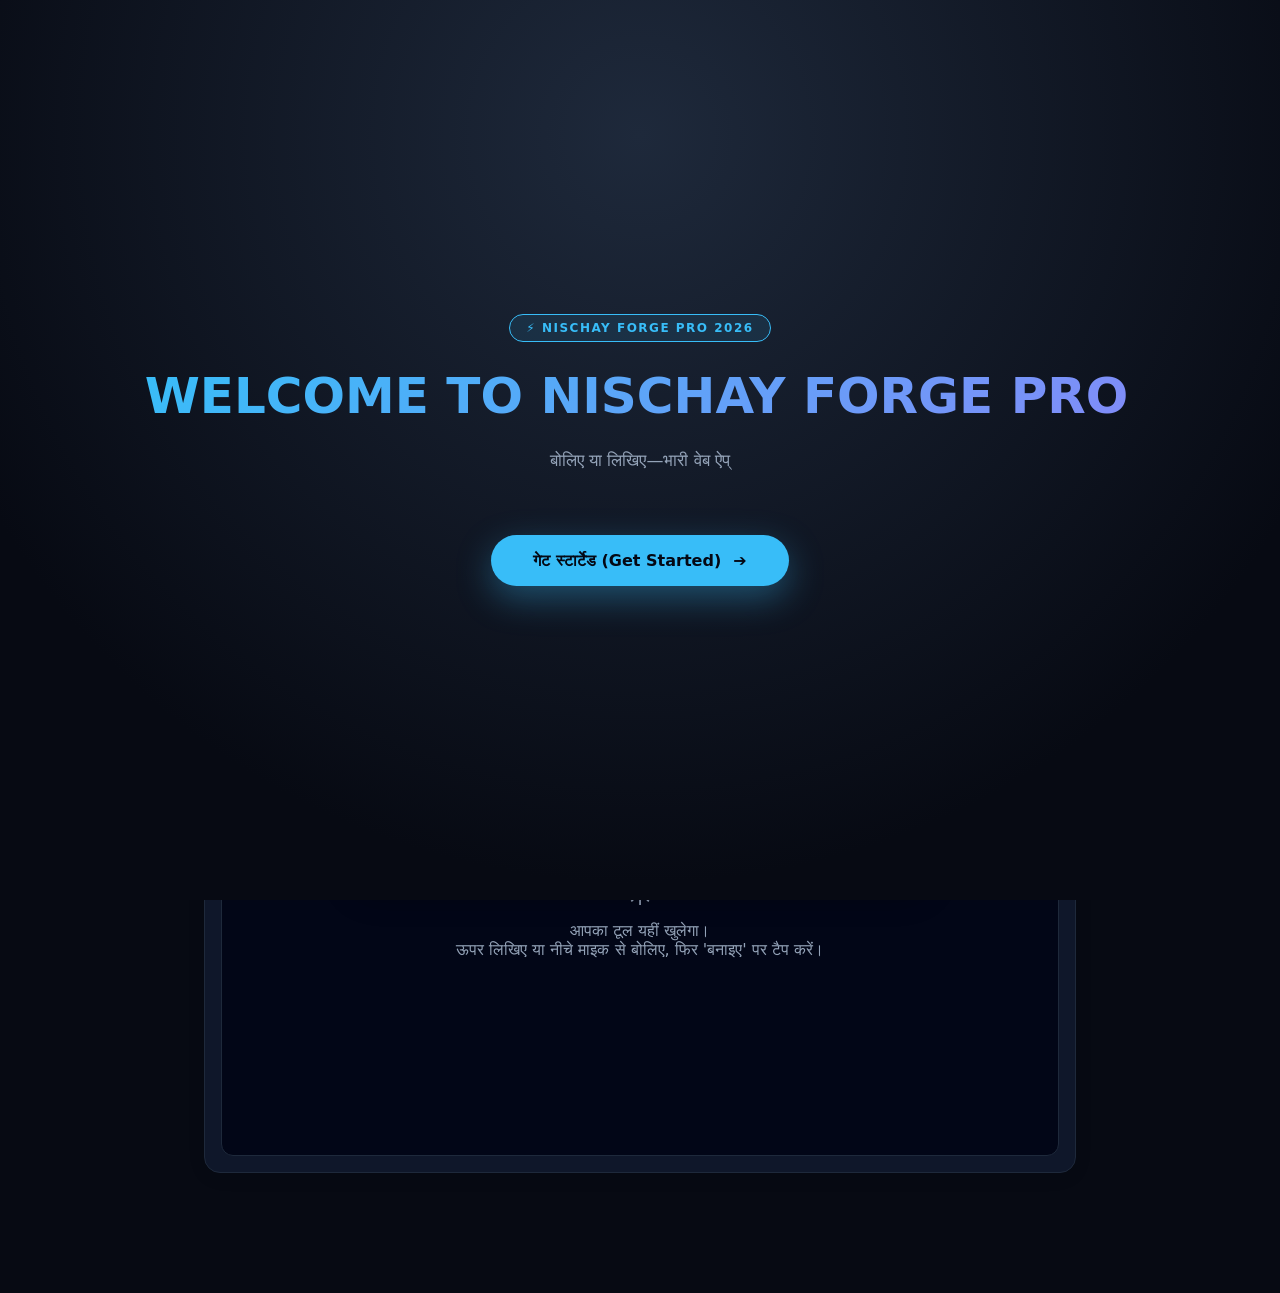
==== index.html @ 95a69eba "Update index.html" ====
<!doctype html>
<html lang="hi">
<head>
  <meta charset="UTF-8">
  <meta name="viewport" content="width=device-width, initial-scale=1, viewport-fit=cover">
  <meta name="theme-color" content="#070a13">
  <meta name="description" content="Nischay Forge AI — प्रोफ़ेशनल वेब टूल और कोड स्टूडियो।">
  <link rel="manifest" href="./manifest.json">
  <link rel="icon" type="image/svg+xml" href="./assets/app-icon.svg">
  <title>Nischay Forge AI — Pro Tool Studio</title>

  <style>
    :root {
      --bg: #070a13;
      --surface: #0f172a;
      --surface-elevated: #162238;
      --border: #1e293b;
      --accent: #38bdf8;
      --accent-glow: rgba(56, 189, 248, 0.35);
      --text: #f8fafc;
      --text-muted: #94a3b8;
      --card-bg: #0f172a;
      --input-bg: #070a13;
      --nav-link: #94a3b8;
      --danger: #ef4444;

      --c-html: #f97316;
      --c-css: #38bdf8;
      --c-js: #facc15;
    }

    body.light-theme {
      --bg: #f8fafc;
      --surface: #ffffff;
      --surface-elevated: #f1f5f9;
      --border: #cbd5e1;
      --accent: #0284c7;
      --accent-glow: rgba(2, 132, 199, 0.15);
      --text: #0f172a;
      --text-muted: #475569;
      --card-bg: #ffffff;
      --input-bg: #f8fafc;
      --nav-link: #334155;
      --danger: #dc2626;
    }

    * { box-sizing: border-box; margin: 0; padding: 0; -webkit-tap-highlight-color: transparent; font-family: system-ui, -apple-system, BlinkMacSystemFont, 'Segoe UI', Roboto, sans-serif; }
    body { background: var(--bg); color: var(--text); min-height: 100vh; overflow-x: hidden; transition: background 0.25s ease, color 0.25s ease; }

    #welcomeScreen {
      position: fixed; inset: 0; background: radial-gradient(circle at 50% 15%, #1e293b, var(--bg) 75%);
      z-index: 9999; display: flex; flex-direction: column; align-items: center; justify-content: center;
      padding: 24px; text-align: center; transition: opacity 0.4s ease, visibility 0.4s ease;
    }
    #welcomeScreen.is-hidden { opacity: 0; visibility: hidden; pointer-events: none; }
    .hero-badge { display: inline-flex; align-items: center; gap: 8px; padding: 6px 16px; background: rgba(56, 189, 248, 0.1); border: 1px solid var(--accent); border-radius: 999px; color: var(--accent); font-size: 12px; font-weight: 800; letter-spacing: 1.5px; margin-bottom: 24px; }
    .hero-title-big { font-size: clamp(30px, 7vw, 50px); line-height: 1.2; font-weight: 900; color: var(--text); margin-bottom: 16px; min-height: 65px; }
    .hero-title-big span { background: linear-gradient(135deg, #38bdf8, #818cf8); -webkit-background-clip: text; -webkit-text-fill-color: transparent; }
    .hero-subtitle { font-size: clamp(14px, 4vw, 17px); color: var(--text-muted); max-width: 480px; line-height: 1.6; margin-bottom: 36px; min-height: 52px; }
    .cursor-blink { display: inline-block; width: 3px; background: var(--accent); margin-left: 4px; animation: blink 0.8s infinite; }
    @keyframes blink { 0%, 100% { opacity: 1; } 50% { opacity: 0; } }
    .btn-start-now { background: #38bdf8; color: #040814; font-size: 16px; font-weight: 800; padding: 16px 42px; border-radius: 40px; border: none; cursor: pointer; display: inline-flex; align-items: center; gap: 12px; box-shadow: 0 12px 35px var(--accent-glow); }

    .topbar { height: 60px; background: var(--surface); border-bottom: 1px solid var(--border); display: flex; align-items: center; justify-content: space-between; padding: 0 16px; position: sticky; top: 0; z-index: 50; }
    .topbar-left { display: flex; align-items: center; gap: 12px; }
    .drawer-toggle { background: transparent; border: none; cursor: pointer; display: flex; flex-direction: column; gap: 5px; padding: 8px; }
    .drawer-toggle span { display: block; width: 22px; height: 2px; background: var(--text); border-radius: 2px; }
    .brand-wrap { display: flex; align-items: center; gap: 10px; text-decoration: none; }
    .brand-logo { width: 34px; height: 34px; border-radius: 8px; background: #0f172a; display: flex; align-items: center; justify-content: center; border: 1px solid var(--border); }
    .brand-text { font-size: 16px; font-weight: 800; color: var(--text); }
    .brand-text span { color: var(--accent); }
    .topbar-right { display: flex; align-items: center; gap: 10px; }
    .lib-pill { font-size: 12px; font-weight: 700; color: var(--text); background: var(--surface-elevated); border: 1px solid var(--border); padding: 5px 12px; border-radius: 20px; text-decoration: none; display: inline-flex; align-items: center; gap: 6px; }
    .lib-pill span { background: var(--accent); color: #000; border-radius: 10px; padding: 1px 6px; font-size: 11px; }

    .drawer-overlay { position: fixed; inset: 0; background: rgba(0,0,0,0.7); z-index: 100; display: none; }
    .drawer-overlay.active { display: block; }
    .menu-drawer { position: fixed; top: 0; left: -320px; width: 300px; height: 100%; background: var(--surface); border-right: 1px solid var(--border); z-index: 110; transition: left 0.28s ease; display: flex; flex-direction: column; }
    .menu-drawer.open { left: 0; }
    .drawer-head { padding: 16px; border-bottom: 1px solid var(--border); display: flex; align-items: center; justify-content: space-between; }
    .drawer-head h3 { font-size: 15px; font-weight: 800; color: var(--accent); }
    .btn-close-drawer { background: transparent; border: none; font-size: 20px; color: var(--text-muted); cursor: pointer; padding: 4px; }
    .drawer-settings { padding: 14px 16px; border-bottom: 1px solid var(--border); display: flex; flex-direction: column; gap: 10px; }
    .setting-row { display: flex; align-items: center; justify-content: space-between; font-size: 13px; font-weight: 700; color: var(--text); }
    .setting-btn { background: var(--surface-elevated); border: 1px solid var(--border); color: var(--text); padding: 6px 12px; border-radius: 8px; font-size: 12px; font-weight: 700; cursor: pointer; }
    .drawer-nav { display: flex; flex-direction: column; padding: 12px 10px; gap: 4px; flex: 1; overflow-y: auto; }
    .nav-item { display: flex; align-items: center; gap: 12px; padding: 12px 14px; color: var(--nav-link) !important; text-decoration: none; border-radius: 8px; font-size: 14px; font-weight: 600; }
    .nav-item.active { background: var(--surface-elevated); color: var(--accent) !important; }
    .drawer-foot { padding: 14px 16px; border-top: 1px solid var(--border); font-size: 12px; color: var(--text-muted); text-align: center; }

    main { max-width: 900px; margin: 0 auto; padding: 20px 14px 120px; display: flex; flex-direction: column; gap: 20px; }
    .glass-box { background: var(--card-bg); border: 1px solid var(--border); border-radius: 16px; padding: 16px; box-shadow: 0 4px 20px rgba(0,0,0,0.06); transition: border-color 0.3s ease, box-shadow 0.3s ease; }
    .glass-box.building { border-color: var(--accent); box-shadow: 0 0 25px var(--accent-glow); }

    .prompt-label-row { display: flex; align-items: center; justify-content: space-between; margin-bottom: 10px; }
    .prompt-label { font-size: 14px; font-weight: 700; color: var(--text); }
    .btn-reset-prompt { background: rgba(239, 68, 68, 0.1); border: 1px solid rgba(239, 68, 68, 0.3); color: var(--danger); font-size: 11px; font-weight: 800; padding: 4px 10px; border-radius: 12px; cursor: pointer; }
    .btn-reset-prompt:hover { background: var(--danger); color: #fff; }

    textarea.prompt-text { width: 100%; background: var(--input-bg); border: 1px solid var(--border); border-radius: 12px; padding: 12px 14px; color: var(--text); font-size: 14px; outline: none; resize: vertical; min-height: 100px; }
    textarea.prompt-text:focus { border-color: var(--accent); }
    .prompt-footer { display: flex; align-items: center; justify-content: space-between; margin-top: 10px; }
    .prompt-counter { font-size: 11px; color: var(--text-muted); }
    .btn-create { background: var(--accent); color: #040814; border: none; font-size: 15px; font-weight: 800; padding: 12px 28px; border-radius: 24px; cursor: pointer; display: inline-flex; align-items: center; gap: 8px; box-shadow: 0 6px 20px var(--accent-glow); transition: transform 0.15s ease; }
    .btn-create:active { transform: scale(0.96); }
    .btn-create:disabled { opacity: 0.6; cursor: not-allowed; }

    .quick-chips { display: flex; gap: 8px; overflow-x: auto; padding-top: 10px; scrollbar-width: none; }
    .chip { background: var(--surface-elevated); border: 1px solid var(--border); color: var(--text-muted); font-size: 12px; padding: 6px 12px; border-radius: 20px; white-space: nowrap; cursor: pointer; }
    .chip:hover { color: var(--accent); border-color: var(--accent); }

    /* टर्मिनल व टैब्स */
    .terminal-box { background: #040711; border: 1px solid var(--border); border-radius: 14px; overflow: hidden; font-family: ui-monospace, SFMono-Regular, Menlo, monospace; font-size: 12px; }
    .terminal-header { background: #0b1120; border-bottom: 1px solid var(--border); padding: 8px 12px; display: flex; align-items: center; justify-content: space-between; flex-wrap: wrap; gap: 8px; }
    .code-tabs { display: flex; align-items: center; gap: 6px; }
    .code-tab-btn { background: rgba(255,255,255,0.05); border: 1px solid transparent; color: #94a3b8; padding: 5px 12px; border-radius: 8px; font-size: 12px; font-weight: 800; cursor: pointer; display: inline-flex; align-items: center; gap: 6px; }
    .code-tab-btn.active[data-tab="html"] { background: rgba(249, 115, 22, 0.2); color: var(--c-html); border-color: var(--c-html); }
    .code-tab-btn.active[data-tab="css"] { background: rgba(56, 189, 248, 0.2); color: var(--c-css); border-color: var(--c-css); }
    .code-tab-btn.active[data-tab="js"] { background: rgba(250, 204, 21, 0.2); color: var(--c-js); border-color: var(--c-js); }

    .term-controls { display: flex; align-items: center; gap: 8px; }
    .btn-term-action { background: var(--surface-elevated); border: 1px solid var(--border); color: #38bdf8; padding: 4px 10px; border-radius: 6px; font-size: 11px; font-weight: 700; cursor: pointer; }
    .btn-term-action:hover { background: #38bdf8; color: #040814; }

    .terminal-content-area { position: relative; }
    textarea.terminal-editor { width: 100%; height: 200px; background: transparent; border: none; color: #4ade80; font-family: inherit; font-size: inherit; padding: 12px; outline: none; resize: vertical; line-height: 1.5; white-space: pre; }

    .preview-header-bar { display: flex; align-items: center; justify-content: space-between; margin-bottom: 12px; }
    .preview-title-text { font-size: 15px; font-weight: 800; color: var(--accent); }
    .preview-btn-group { display: flex; gap: 6px; }
    .tool-btn { background: var(--surface-elevated); border: 1px solid var(--border); color: var(--text); padding: 5px 12px; border-radius: 8px; font-size: 12px; font-weight: 700; cursor: pointer; }
    .tool-btn:hover { border-color: var(--accent); color: var(--accent); }

    .canvas-container { position: relative; min-height: 480px; background: #020617; border-radius: 12px; border: 1px solid var(--border); overflow: hidden; }
    .empty-canvas { position: absolute; inset: 0; display: flex; flex-direction: column; align-items: center; justify-content: center; gap: 8px; color: var(--text-muted); text-align: center; padding: 20px; }
    .empty-canvas span { font-size: 34px; animation: floatIcon 3s ease-in-out infinite; }
    @keyframes floatIcon { 0%, 100% { transform: translateY(0); } 50% { transform: translateY(-8px); } }

    iframe#toolFrame { width: 100%; height: 500px; border: none; background: #ffffff; display: none; opacity: 0; transition: opacity 0.4s ease; }
    iframe#toolFrame.visible { opacity: 1; }

    .refine-box { margin-top: 14px; background: var(--surface-elevated); border: 1px dashed var(--accent); border-radius: 12px; padding: 12px; display: none; }
    .refine-box.is-visible { display: block; animation: slideUp 0.3s ease; }
    @keyframes slideUp { from { opacity: 0; transform: translateY(10px); } to { opacity: 1; transform: translateY(0); } }
    .refine-row { display: flex; gap: 8px; margin-top: 8px; }
    .refine-input { flex: 1; background: var(--bg); border: 1px solid var(--border); color: var(--text); padding: 8px 12px; border-radius: 8px; font-size: 13px; outline: none; }
    .btn-refine { background: var(--accent); color: #000; border: none; font-size: 12px; font-weight: 800; padding: 8px 16px; border-radius: 8px; cursor: pointer; }

    /* ===================================================
       साइबर-रिएक्टर लोडर + लाइव टाइमर
       =================================================== */
    .forge-loader {
      position: absolute;
      inset: 0;
      background: rgba(4, 7, 17, 0.98);
      backdrop-filter: blur(14px);
      display: none;
      flex-direction: column;
      align-items: center;
      justify-content: center;
      gap: 14px;
      z-index: 25;
      overflow: hidden;
    }
    .forge-loader.is-active { display: flex; }

    .laser-scanner {
      position: absolute;
      top: 0;
      left: 0;
      right: 0;
      height: 2px;
      background: linear-gradient(90deg, transparent, var(--accent), #818cf8, transparent);
      box-shadow: 0 0 15px var(--accent);
      animation: scanSweep 2s ease-in-out infinite alternate;
    }
    @keyframes scanSweep {
      0% { top: 0%; opacity: 0.2; }
      50% { opacity: 1; }
      100% { top: 100%; opacity: 0.2; }
    }

    .matrix-reactor {
      position: relative;
      width: 110px;
      height: 110px;
      display: flex;
      align-items: center;
      justify-content: center;
    }
    .reactor-grid {
      position: absolute;
      inset: 0;
      border: 1px dashed rgba(56, 189, 248, 0.35);
      border-radius: 24px;
      animation: rotateFrame 14s linear infinite;
    }
    .reactor-grid-inner {
      position: absolute;
      inset: 14px;
      border: 1px solid rgba(129, 140, 248, 0.45);
      border-radius: 16px;
      animation: rotateFrameRev 9s linear infinite;
    }
    @keyframes rotateFrame { 100% { transform: rotate(360deg); } }
    @keyframes rotateFrameRev { 100% { transform: rotate(-360deg); } }

    .reactor-core {
      width: 48px;
      height: 48px;
      background: radial-gradient(circle, #38bdf8 0%, #0284c7 70%, transparent 100%);
      border-radius: 50%;
      box-shadow: 0 0 30px var(--accent), inset 0 0 10px #ffffff;
      animation: corePulse 1.2s ease-in-out infinite alternate;
      display: flex;
      align-items: center;
      justify-content: center;
      color: #040814;
      font-size: 22px;
      font-weight: 900;
    }
    @keyframes corePulse {
      0% { transform: scale(0.85); box-shadow: 0 0 15px var(--accent); }
      100% { transform: scale(1.15); box-shadow: 0 0 40px #818cf8, 0 0 70px var(--accent-glow); }
    }

    .loader-timer-badge {
      display: inline-flex;
      align-items: center;
      gap: 6px;
      font-family: ui-monospace, SFMono-Regular, monospace;
      font-size: 13px;
      font-weight: 800;
      color: #facc15;
      background: rgba(250, 204, 21, 0.1);
      border: 1px solid rgba(250, 204, 21, 0.3);
      padding: 4px 14px;
      border-radius: 20px;
      box-shadow: 0 0 12px rgba(250, 204, 21, 0.2);
    }

    .matrix-code-stream {
      font-family: ui-monospace, SFMono-Regular, monospace;
      font-size: 11px;
      color: #4ade80;
      background: rgba(15, 23, 42, 0.85);
      border: 1px solid var(--border);
      padding: 6px 14px;
      border-radius: 20px;
      letter-spacing: 0.5px;
      min-width: 270px;
      text-align: center;
      box-shadow: 0 0 10px rgba(0,0,0,0.5);
    }

    .loader-step-text {
      font-size: 14px;
      font-weight: 800;
      color: var(--accent);
      text-shadow: 0 0 10px var(--accent-glow);
      letter-spacing: 0.5px;
      text-align: center;
      max-width: 360px;
    }
    .loader-progress-bar {
      width: 250px;
      height: 6px;
      background: rgba(255,255,255,0.08);
      border-radius: 6px;
      overflow: hidden;
      border: 1px solid rgba(56, 189, 248, 0.2);
    }
    .loader-progress-fill {
      width: 0%;
      height: 100%;
      background: linear-gradient(90deg, #38bdf8, #818cf8);
      transition: width 0.35s ease;
      box-shadow: 0 0 15px var(--accent);
    }

    .bottom-dock { position: fixed; bottom: 14px; left: 50%; transform: translateX(-50%); width: calc(100% - 24px); max-width: 580px; background: var(--surface); border: 1.5px solid var(--border); border-radius: 35px; padding: 6px 10px 6px 18px; display: flex; align-items: center; justify-content: space-between; box-shadow: 0 10px 30px rgba(0,0,0,0.3); z-index: 60; }
    .dock-label { font-size: 13px; font-weight: 700; color: var(--text-muted); }
    .dock-mic-btn { width: 42px; height: 42px; border-radius: 50%; background: #ef4444; border: none; color: #fff; font-size: 18px; cursor: pointer; display: flex; align-items: center; justify-content: center; }
    .dock-mic-btn.is-active { background: #16a34a; animation: pulse 1s infinite alternate; }
    @keyframes pulse { 0% { transform: scale(1); } 100% { transform: scale(1.15); } }

    #fullModal { position: fixed; inset: 0; background: #020617; z-index: 10000; display: none; flex-direction: column; }
    #fullModal.is-open { display: flex; }
    .fullmodal-bar { height: 52px; background: var(--surface); border-bottom: 1px solid var(--border); display: flex; align-items: center; justify-content: space-between; padding: 0 16px; }
    .fullmodal-bar span { font-size: 15px; font-weight: 800; color: var(--accent); }
    .btn-close-full { background: #ef4444; color: #fff; border: none; padding: 6px 14px; border-radius: 6px; font-weight: 700; cursor: pointer; }
    #fullFrame { flex: 1; width: 100%; border: none; background: #fff; }

    .toast { position: fixed; bottom: 80px; left: 50%; transform: translateX(-50%); background: var(--surface-elevated); color: var(--text); border: 1px solid var(--accent); padding: 8px 18px; border-radius: 20px; font-size: 13px; font-weight: 700; display: none; z-index: 999; }
    .toast.show { display: block; }
  </style>
</head>
<body class="dark-theme">

  <div id="welcomeScreen">
    <div class="hero-badge">⚡ NISCHAY FORGE PRO 2026</div>
    <h1 class="hero-title-big"><span id="typeWelcomeTitle"></span><span class="cursor-blink">|</span></h1>
    <p class="hero-subtitle" id="typeWelcomeSub"></p>
    <button class="btn-start-now" id="getStartedBtn" type="button">
      <span id="startBtnText">गेट स्टार्टेड (Get Started)</span>
      <span>➔</span>
    </button>
  </div>

  <div id="fullModal">
    <div class="fullmodal-bar">
      <span id="fullModalTitle">टूल का नाम</span>
      <button class="btn-close-full" id="closeFullBtn" type="button">✕ बंद करें</button>
    </div>
    <iframe id="fullFrame" sandbox="allow-scripts allow-modals allow-downloads allow-forms allow-same-origin"></iframe>
  </div>

  <header class="topbar">
    <div class="topbar-left">
      <button class="drawer-toggle" id="drawerOpenBtn" type="button" aria-label="मेनू खोलें">
        <span></span><span></span><span></span>
      </button>
      <a class="brand-wrap" href="./index.html">
        <div class="brand-logo"><span style="color:#38bdf8; font-weight:900;">N</span></div>
        <div class="brand-text">nischay<span>forge</span></div>
      </a>
    </div>
    <div class="topbar-right">
      <a class="lib-pill" href="./library.html">लाइब्रेरी <span id="libraryCount">0</span></a>
    </div>
  </header>

  <div class="drawer-overlay" id="drawerOverlay"></div>
  <aside class="menu-drawer" id="menuDrawer">
    <div class="drawer-head">
      <h3>⚡ निश्चय नेविगेशन</h3>
      <button class="btn-close-drawer" id="drawerCloseBtn">✕</button>
    </div>
    <div class="drawer-settings">
      <div class="setting-row">
        <span>थीम (Theme):</span>
        <button class="setting-btn" id="themeToggleBtn">🌙 डार्क</button>
      </div>
      <div class="setting-row">
        <span>भाषा (Language):</span>
        <button class="setting-btn" id="langToggleBtn">🇮🇳 हिंदी</button>
      </div>
    </div>
    <nav class="drawer-nav">
      <a class="nav-item active" href="./index.html">⌘ स्टूडियो</a>
      <a class="nav-item" href="./library.html">▦ मेरी लाइब्रेरी</a>
      <a class="nav-item" href="./privacy.html">◈ प्राइवेसी पॉलिसी</a>
      <a class="nav-item" href="./terms.html">⌑ नियम व शर्तें</a>
    </nav>
    <div class="drawer-foot">Nischay Forge AI Studio • 2026</div>
  </aside>

  <main>
    <div class="glass-box" id="promptBox">
      <div class="prompt-label-row">
        <label class="prompt-label" id="labelPrompt">आज क्या बनाना है?</label>
        <button class="btn-reset-prompt" id="btnResetPrompt" type="button" title="प्रॉम्प्ट साफ करें">✕ रीसेट</button>
      </div>
      <textarea class="prompt-text" id="promptInput" maxlength="10000" rows="4" placeholder="उदाहरण: 3D स्पेस सोलर सिस्टम बनाओ जिसमें रोटेशन और शनि की रिंग्स हों..."></textarea>
      
      <div class="prompt-footer">
        <span class="prompt-counter" id="charCount">0 / 10000</span>
        <div class="prompt-actions">
          <button class="btn-create" id="generateBtn" type="button">
            <span>बनाइए</span> <span>↗</span>
          </button>
        </div>
      </div>

      <div class="quick-chips">
        <span class="chip" data-q="एक 3-स्क्रीन स्टूडेंट OS वेब ऐप बनाओ (पोमोडोरो, टास्क मैनेजर और फॉर्मूला नोट्स के साथ)">🎒 स्टूडेंट OS ऐप</span>
        <span class="chip" data-q="एक 3D स्पेस सोलर सिस्टम एनिमेशन बनाओ जिसमें शनि की रिंग्स और 3D रोटेशन हो">🪐 3D सोलर सिस्टम</span>
        <span class="chip" data-q="एक अल्ट्रा-स्मूथ 3D एंडलेस रनर गेम बनाओ जिसमें लेन स्विचिंग, जंपिंग, कॉइंस और स्कोर सिस्टम हो">🎮 3D रनर गेम</span>
        <span class="chip" data-q="एक उम्र कैलकुलेटर बनाओ जो जन्मतिथि से साल, महीने और दिन दिखाए">🎂 उम्र कैलकुलेटर</span>
      </div>
    </div>

    <!-- प्रो-कोड टर्मिनल बार -->
    <div class="terminal-box" id="terminalBox">
      <div class="terminal-header">
        <div class="code-tabs">
          <button class="code-tab-btn active" data-tab="html" id="tabBtnHtml">
            <span style="color:var(--c-html)">🌐</span> HTML
          </button>
          <button class="code-tab-btn" data-tab="css" id="tabBtnCss">
            <span style="color:var(--c-css)">🎨</span> CSS
          </button>
          <button class="code-tab-btn" data-tab="js" id="tabBtnJs">
            <span style="color:var(--c-js)">⚡</span> JavaScript
          </button>
        </div>

        <div class="term-controls">
          <button class="btn-term-action" id="btnApplyEdit" title="एडिट किया हुआ कोड कैनवस में चलाएं">⚡ बदलाव लागू करें</button>
          <button class="btn-term-action" id="btnCopyCode" title="यह कोड कॉपी करें">📋 कोड कॉपी करें</button>
        </div>
      </div>
      
      <div class="terminal-content-area">
        <textarea class="terminal-editor" id="termOutput" spellcheck="false" placeholder="// आपका बनाया हुआ कोड यहाँ लाइव टाइप होगा..."></textarea>
      </div>
    </div>

    <!-- लाइव प्रीव्यू कार्ड -->
    <div class="glass-box" id="previewCardBox">
      <div class="preview-header-bar">
        <span class="preview-title-text" id="toolHeading">Nischay Studio Canvas</span>
        <div class="preview-btn-group" id="toolActionBtns" style="display: none;">
          <button class="tool-btn" id="btnOpenFull" title="पूरा बड़ा देखें">↗ बड़ा खोलें</button>
          <button class="tool-btn" id="btnSaveTool">♥ सेव</button>
          <button class="tool-btn" id="btnDownloadTool">📥 डाउनलोड</button>
        </div>
      </div>

      <div class="canvas-container">
        <!-- साइबर-रिएक्टर लोडर + लाइव टाइमर -->
        <div class="forge-loader" id="forgeLoader">
          <div class="laser-scanner"></div>
          <div class="matrix-reactor">
            <div class="reactor-grid"></div>
            <div class="reactor-grid-inner"></div>
            <div class="reactor-core">⚡</div>
          </div>
          
          <div class="loader-timer-badge">
            <span>⏱️ बीता समय:</span>
            <span id="elapsedTimerText">00:00s</span>
          </div>

          <div class="matrix-code-stream" id="matrixCodeStream">INITIALIZING DEEP SYNTHESIS...</div>
          <div class="loader-step-text" id="loaderStepText">⚡ 1/4: भारी आर्किटेक्चर व 3D पाइपलाइन तैयार हो रही है...</div>
          <div class="loader-progress-bar">
            <div class="loader-progress-fill" id="loaderFill"></div>
          </div>
        </div>

        <div class="empty-canvas" id="canvasPlaceholder">
          <span>✳</span>
          <p id="placeholderText">आपका टूल यहीं खुलेगा।<br>ऊपर लिखिए या नीचे माइक से बोलिए, फिर 'बनाइए' पर टैप करें।</p>
        </div>
        <iframe id="toolFrame" sandbox="allow-scripts allow-modals allow-downloads allow-forms allow-same-origin"></iframe>
      </div>

      <div class="refine-box" id="refineBox">
        <span style="font-size:12px; font-weight:800; color:var(--accent);">🔧 इस टूल में और क्या सुधारना है?</span>
        <div class="refine-row">
          <input type="text" class="refine-input" id="refineInput" placeholder="उदा: बैकग्राउंड डार्क ब्लैक कर दो, स्पीड बढ़ा दो...">
          <button class="btn-refine" id="btnRefineSubmit">अपडेट करें ➔</button>
        </div>
      </div>
    </div>
  </main>

  <div class="bottom-dock">
    <span class="dock-label" id="voiceStatusText">आइडिया बोलें, बॉक्स में लिखा जाएगा...</span>
    <button class="dock-mic-btn" id="micBtn" title="बोलें">🎙️</button>
  </div>

  <div class="toast" id="toastBox"></div>

  <!-- स्मार्ट जावास्क्रिप्ट इंजन: 2-स्टेज पाइपलाइन + बैकग्राउंड सैंडबॉक्स टेस्टिंग -->
  <script>
    const _k = [
      "AQ.Ab8RN6J9Nf6i",
      "VwkfXb6jbQF0Bh",
      "_9jOF-tIrZfYxfn",
      "YrYe5CgGw"
    ];
    function getApiKey() { return _k.join(""); }

    const PRIMARY_MODEL = "gemini-3.5-flash-lite";
    const BACKUP_MODEL = "gemini-2.5-flash";

    const STORAGE_KEY_MAIN = 'nischay_forge_tools';
    const STORAGE_KEY_LEGACY = 'nischay-forge-tools-v1';

    let activeTool = null;
    let codeModules = { html: "", css: "", js: "" };
    let currentTab = "html";

    let currentLang = localStorage.getItem('nischay_lang') || 'hi';
    let currentTheme = localStorage.getItem('nischay_theme') || 'dark';

    const $ = (id) => document.getElementById(id);

    const welcomeTitleFull = "WELCOME TO NISCHAY FORGE PRO";
    const welcomeSubFull = "बोलिए या लिखिए—भारी वेब ऐप्स, मल्टी-टैब कोड और रियल-टाइम एनीमेशन सीधे आपके डिवाइस पर।";

    function runWelcomeTypewriter() {
      let tIdx = 0, sIdx = 0;
      const titleEl = $('typeWelcomeTitle'), subEl = $('typeWelcomeSub');
      function typeTitle() {
        if (tIdx < welcomeTitleFull.length) {
          titleEl.textContent += welcomeTitleFull[tIdx++];
          setTimeout(typeTitle, 35);
        } else {
          typeSub();
        }
      }
      function typeSub() {
        if (sIdx < welcomeSubFull.length) {
          subEl.textContent += welcomeSubFull[sIdx++];
          setTimeout(typeSub, 16);
        }
      }
      typeTitle();
    }

    $('getStartedBtn').addEventListener('click', () => {
      $('welcomeScreen').classList.add('is-hidden');
      sessionStorage.setItem('nischay_welcome_seen', 'true');
    });
    if (sessionStorage.getItem('nischay_welcome_seen') === 'true') {
      $('welcomeScreen').classList.add('is-hidden');
    } else {
      runWelcomeTypewriter();
    }

    function showToast(msg) {
      const t = $('toastBox');
      t.textContent = msg;
      t.classList.add('show');
      setTimeout(() => t.classList.remove('show'), 3000);
    }

    $('btnResetPrompt').addEventListener('click', () => {
      $('promptInput').value = '';
      $('charCount').textContent = '0 / 10000';
      $('promptInput').focus();
      showToast('प्रॉम्प्ट खाली कर दिया गया! 🧹');
    });

    function applyTheme(theme) {
      if (theme === 'light') {
        document.body.classList.add('light-theme');
        $('themeToggleBtn').textContent = '☀️ लाइट';
      } else {
        document.body.classList.remove('light-theme');
        $('themeToggleBtn').textContent = '🌙 डार्क';
      }
      localStorage.setItem('nischay_theme', theme);
    }
    applyTheme(currentTheme);

    $('themeToggleBtn').addEventListener('click', () => {
      currentTheme = (currentTheme === 'dark') ? 'light' : 'dark';
      applyTheme(currentTheme);
    });

    $('drawerOpenBtn').addEventListener('click', () => {
      $('menuDrawer').classList.add('open');
      $('drawerOverlay').classList.add('active');
    });
    const closeDrawer = () => {
      $('menuDrawer').classList.remove('open');
      $('drawerOverlay').classList.remove('active');
    };
    $('drawerCloseBtn').addEventListener('click', closeDrawer);
    $('drawerOverlay').addEventListener('click', closeDrawer);

    $('promptInput').addEventListener('input', (e) => {
      $('charCount').textContent = `${e.target.value.length} / 10000`;
    });

    document.querySelectorAll('.chip').forEach(c => {
      c.addEventListener('click', () => {
        $('promptInput').value = c.dataset.q;
        $('charCount').textContent = `${c.dataset.q.length} / 10000`;
        $('promptInput').focus();
      });
    });

    function switchTab(tab) {
      currentTab = tab;
      document.querySelectorAll('.code-tab-btn').forEach(btn => {
        btn.classList.toggle('active', btn.dataset.tab === tab);
      });
      $('termOutput').value = codeModules[tab] || `/* कोई ${tab.toUpperCase()} कोड नहीं है */`;
    }

    $('tabBtnHtml').addEventListener('click', () => switchTab('html'));
    $('tabBtnCss').addEventListener('click', () => switchTab('css'));
    $('tabBtnJs').addEventListener('click', () => switchTab('js'));

    function assembleFullHtml(toolName, htmlCode, cssCode, jsCode) {
      return `<!DOCTYPE html>
<html lang="hi">
<head>
  <meta charset="UTF-8">
  <meta name="viewport" content="width=device-width, initial-scale=1.0">
  <title>${toolName}</title>
  <link rel="stylesheet" href="https://cdnjs.cloudflare.com/ajax/libs/font-awesome/6.4.0/css/all.min.css">
  <script src="https://cdnjs.cloudflare.com/ajax/libs/three.js/r128/three.min.js"><\/script>
  <script src="https://unpkg.com/peerjs@1.5.2/dist/peerjs.min.js"><\/script>
  <style>
    * { box-sizing: border-box; margin: 0; padding: 0; }
    body { background: #070a13; color: #f8fafc; font-family: system-ui, sans-serif; min-height: 100vh; overflow-x: hidden; }
    ${cssCode}
  </style>
</head>
<body>
  ${htmlCode}
  <script>
    window.addEventListener('DOMContentLoaded', () => {
      try {
        ${jsCode}
      } catch(err) {
        console.error("Runtime Tool Error:", err);
      }
    });
  <\/script>
</body>
</html>`;
    }

    $('btnApplyEdit').addEventListener('click', () => {
      codeModules[currentTab] = $('termOutput').value;
      const newDoc = assembleFullHtml(activeTool ? activeTool.name : 'Nischay Tool', codeModules.html, codeModules.css, codeModules.js);

      if (activeTool) activeTool.html = newDoc;
      const frame = $('toolFrame');
      frame.srcdoc = newDoc;
      showToast('कस्टम कोड बदलाव कैनवस पर लागू हो गया! ⚡');
    });

    $('btnCopyCode').addEventListener('click', () => {
      const textToCopy = $('termOutput').value;
      if (!textToCopy) return showToast('कॉपी करने के लिए कुछ नहीं है!');
      navigator.clipboard.writeText(textToCopy).then(() => {
        showToast(`${currentTab.toUpperCase()} कोड कॉपी हो गया! 📋`);
      });
    });

    function runLiveTypewriter(text, onComplete) {
      const editor = $('termOutput');
      editor.value = '';
      let cursor = 0;
      const chunkSize = Math.max(45, Math.floor(text.length / 50));

      function typeLoop() {
        if (cursor < text.length) {
          editor.value += text.slice(cursor, cursor + chunkSize);
          cursor += chunkSize;
          editor.scrollTop = editor.scrollHeight;
          requestAnimationFrame(typeLoop);
        } else {
          editor.value = text;
          if (onComplete) onComplete();
        }
      }
      typeLoop();
    }

    // ==================================================================
    // बैकग्राउंड टेस्टिंग सैंडबॉक्स (Pre-Flight Error Detector)
    // ==================================================================
    function testInHiddenSandbox(fullHtmlDoc) {
      return new Promise((resolve) => {
        const testFrame = document.createElement('iframe');
        testFrame.style.display = 'none';
        testFrame.sandbox = 'allow-scripts allow-same-origin';
        document.body.appendChild(testFrame);

        let hasError = false;
        let errorMessage = "";

        const timer = setTimeout(() => {
          document.body.removeChild(testFrame);
          resolve({ passed: !hasError, error: errorMessage });
        }, 1200);

        window.addEventListener('message', function handler(e) {
          if (e.data && e.data.type === 'SANDBOX_ERROR') {
            hasError = true;
            errorMessage = e.data.message;
            clearTimeout(timer);
            window.removeEventListener('message', handler);
            try { document.body.removeChild(testFrame); } catch(err){}
            resolve({ passed: false, error: errorMessage });
          }
        });

        const injectedDoc = fullHtmlDoc.replace('<head>', `<head><script>
          window.onerror = function(msg, url, line) {
            window.parent.postMessage({ type: 'SANDBOX_ERROR', message: msg + ' at line ' + line }, '*');
          };
        <\/script>`);

        testFrame.srcdoc = injectedDoc;
      });
    }

    // ==================================================================
    // API इंजन कॉल
    // ==================================================================
    async function callGeminiRaw(promptText, modelName) {
      const key = getApiKey();
      const endpoint = `https://generativelanguage.googleapis.com/v1beta/models/${modelName || PRIMARY_MODEL}:generateContent?key=${key}`;
      
      const res = await fetch(endpoint, {
        method: 'POST',
        headers: { 'Content-Type': 'application/json', 'x-goog-api-key': key },
        body: JSON.stringify({
          contents: [{ role: 'user', parts: [{ text: promptText }] }],
          generationConfig: { maxOutputTokens: 8192, temperature: 0.15 }
        })
      });

      const data = await res.json();
      if (data.error) throw new Error(data.error.message || 'API Error');
      return data.candidates[0].content.parts[0].text;
    }

    // ==================================================================
    // मुख्य 2-स्टेज बिल्ड प्रोसेस + बैकग्राउंड ऑटो-चेक
    // ==================================================================
    async function executeBuild(customPrompt) {
      const q = customPrompt || $('promptInput').value.trim();
      if (!q) return;

      const btn = $('generateBtn');
      btn.disabled = true;
      btn.querySelector('span').textContent = 'बन रहा है...';

      const promptBox = $('promptBox');
      const previewBox = $('previewCardBox');
      promptBox.classList.add('building');
      previewBox.classList.add('building');

      const loader = $('forgeLoader');
      const stepText = $('loaderStepText');
      const fill = $('loaderFill');
      const streamText = $('matrixCodeStream');
      const timerEl = $('elapsedTimerText');
      loader.classList.add('is-active');

      // ⏱️ लाइव टाइमर
      let secondsPassed = 0;
      timerEl.textContent = '00:00s';
      const liveTimerInterval = setInterval(() => {
        secondsPassed++;
        const mins = String(Math.floor(secondsPassed / 60)).padStart(2, '0');
        const secs = String(secondsPassed % 60).padStart(2, '0');
        timerEl.textContent = `${mins}:${secs}s`;
      }, 1000);

      try {
        // --- फेज़ 1: UI लेआउट (HTML + CSS) ---
        stepText.textContent = '⚡ 1/4: UI लेआउट व कैनवस कंटेनर तैयार हो रहा है...';
        fill.style.width = '25%';
        streamText.textContent = 'STAGE 1: GENERATING ROBUST HTML + CSS';

        const promptStep1 = `You are an elite Web UI Architect. Create ONLY the HTML and CSS for this tool: "${q}".
RULES:
1. Do NOT write any JavaScript.
2. Ensure all buttons, canvas/game containers, and HUD inputs have clear, distinct IDs.
3. Modern dark cyberpunk theme (#070a13).
4. Strictly format:
===NAME===
[Concise Tool Name]
===HTML===
[Pure HTML layout with elements]
===CSS===
[Pure modern CSS]`;

        const uiRaw = await callGeminiRaw(promptStep1);
        
        let toolName = "Nischay Tool";
        let pureHtml = "";
        let pureCss = "";

        if (uiRaw.includes("===HTML===")) {
          const parts = uiRaw.split(/===[A-Z]+===/);
          toolName = (parts[1] || toolName).trim().replace(/[\r\n]+/g, " ");
          pureHtml = (parts[2] || "").trim();
          pureCss = (parts[3] || "").trim();
        } else {
          pureHtml = uiRaw.replace(/<style[^>]*>[\s\S]*?<\/style>/gi, '').trim();
          const sm = uiRaw.match(/<style[^>]*>([\s\S]*?)<\/style>/i);
          if (sm) pureCss = sm[1].trim();
        }

        pureHtml = pureHtml.replace(/^```html|^```|```$/gim, '').trim();
        pureCss = pureCss.replace(/^```css|^```|```$/gim, '').trim();

        // --- फेज़ 2: 8192 टोकन केवल JavaScript के लिए ---
        stepText.textContent = '⚙️ 2/4: Three.js व पूर्ण जावास्क्रिप्ट लॉजिक तैयार हो रहा है...';
        fill.style.width = '60%';
        streamText.textContent = 'STAGE 2: COMPILING FULL JAVASCRIPT LOGIC';

        const promptStep2 = `You are a Principal 3D & Web Application Engineer.
Here is the HTML markup for the tool:
\`\`\`html
${pureHtml}
\`\`\`

User Demand: "${q}"

TASK:
Write 100% COMPLETE, non-truncated, bug-free JavaScript logic.
CRITICAL RULES:
1. If 3D is required, use Three.js (THREE is already globally loaded via CDN).
2. Do NOT leave code unfinished. Close EVERY function, listener, and loop.
3. Write ONLY pure JavaScript. No HTML, no CSS, no markdown codeblocks.`;

        let pureJs = await callGeminiRaw(promptStep2);
        pureJs = pureJs.replace(/^```javascript|^```js|^```|```$/gim, '').trim();

        // --- फेज़ 3: बैकग्राउंड में हिडन सैंडबॉक्स टेस्टिंग ---
        stepText.textContent = '🔬 3/4: बैकग्राउंड में चलाकर एरर व बटन टेस्ट किए जा रहे हैं...';
        fill.style.width = '85%';
        streamText.textContent = 'STAGE 3: RUNNING IN-MEMORY TEST SANDBOX';

        let fullAssembledDoc = assembleFullHtml(toolName, pureHtml, pureCss, pureJs);
        let testResult = await testInHiddenSandbox(fullAssembledDoc);

        // अगर कोई एरर निकला तो बैकग्राउंड में खुद सुधारो (Self-Healing Loop)
        if (!testResult.passed && testResult.error) {
          stepText.textContent = '🩹 बैकग्राउंड में एरर सुधारा जा रहा है...';
          streamText.textContent = 'AUTO-FIXING RUNTIME ERROR';

          const fixPrompt = `The following JavaScript code produced this error in testing: "${testResult.error}".
HTML:
\`\`\`html
${pureHtml}
\`\`\`

BROKEN JS:
\`\`\`javascript
${pureJs}
\`\`\`

Rewrite the JavaScript to FIX this error completely. Return ONLY pure corrected JavaScript.`;

          const fixedJs = await callGeminiRaw(fixPrompt);
          pureJs = fixedJs.replace(/^```javascript|^```js|^```|```$/gim, '').trim();
          fullAssembledDoc = assembleFullHtml(toolName, pureHtml, pureCss, pureJs);
        }

        // --- फेज़ 4: असेंबल व लाइव रेंडर ---
        clearInterval(liveTimerInterval);
        stepText.textContent = '✨ 4/4: टेस्ट पास! 100% मुकम्मल टूल लोड हो रहा है...';
        fill.style.width = '100%';
        streamText.textContent = `VERIFIED COMPLETE IN ${timerEl.textContent} 🚀`;

        codeModules = {
          html: pureHtml,
          css: pureCss,
          js: pureJs
        };

        activeTool = {
          id: 'tool-' + Date.now(),
          name: toolName,
          html: fullAssembledDoc
        };

        $('toolHeading').textContent = activeTool.name;
        $('toolActionBtns').style.display = 'flex';
        $('refineBox').classList.add('is-visible');

        switchTab('html');

        runLiveTypewriter(codeModules.html, () => {
          loader.classList.remove('is-active');
          promptBox.classList.remove('building');
          previewBox.classList.remove('building');
          $('canvasPlaceholder').style.display = 'none';

          const frame = $('toolFrame');
          frame.style.display = 'block';
          frame.srcdoc = activeTool.html;

          setTimeout(() => { frame.classList.add('visible'); }, 50);

          btn.disabled = false;
          btn.querySelector('span').textContent = 'बनाइए';
          showToast(`${activeTool.name} टेस्ट होकर तैयार (${timerEl.textContent})! 🚀`);
        });

      } catch (err) {
        clearInterval(liveTimerInterval);
        loader.classList.remove('is-active');
        promptBox.classList.remove('building');
        previewBox.classList.remove('building');
        btn.disabled = false;
        btn.querySelector('span').textContent = 'बनाइए';
        showToast('त्रुटि: ' + err.message);
      }
    }

    $('generateBtn').addEventListener('click', () => executeBuild());

    $('btnRefineSubmit').addEventListener('click', () => {
      const refineReq = $('refineInput').value.trim();
      if (!refineReq || !activeTool) return;
      const combinedPrompt = `Existing Tool Code:\n${activeTool.html}\n\nTask: Modify this tool based on request: ${refineReq}. Maintain complete working code.`;
      $('refineInput').value = '';
      executeBuild(combinedPrompt);
    });

    $('btnOpenFull').addEventListener('click', () => {
      if (!activeTool) return;
      $('fullModalTitle').textContent = activeTool.name;
      $('fullFrame').srcdoc = activeTool.html;
      $('fullModal').classList.add('is-open');
    });
    $('closeFullBtn').addEventListener('click', () => {
      $('fullModal').classList.remove('is-open');
      $('fullFrame').srcdoc = '';
    });

    $('btnDownloadTool').addEventListener('click', () => {
      if (!activeTool) return;
      const blob = new Blob([activeTool.html], { type: 'text/html;charset=utf-8' });
      const a = document.createElement('a');
      a.href = URL.createObjectURL(blob);
      a.download = `${activeTool.name.replace(/\s+/g, '_')}.html`;
      document.body.appendChild(a);
      a.click();
      a.remove();
      showToast('टूल HTML डाउनलोड हो गया! 📥');
    });

    function getStoredTools() {
      const list1 = JSON.parse(localStorage.getItem(STORAGE_KEY_MAIN) || '[]');
      const list2 = JSON.parse(localStorage.getItem(STORAGE_KEY_LEGACY) || '[]');
      const map = new Map();
      [...list1, ...list2].forEach(item => {
        if (item && (item.id || item.name)) map.set(item.id || item.name, item);
      });
      return Array.from(map.values());
    }

    function syncBadge() { $('libraryCount').textContent = getStoredTools().length; }
    syncBadge();

    $('btnSaveTool').addEventListener('click', () => {
      if (!activeTool) return;
      const list = getStoredTools();
      const existingIdx = list.findIndex(x => x.id === activeTool.id || x.name === activeTool.name);
      if (existingIdx > -1) list[existingIdx] = activeTool;
      else list.unshift(activeTool);
      localStorage.setItem(STORAGE_KEY_MAIN, JSON.stringify(list));
      localStorage.setItem(STORAGE_KEY_LEGACY, JSON.stringify(list));
      syncBadge();
      showToast('लाइब्रेरी में सुरक्षित सेव हो गया! ⭐');
    });

    const SR = window.SpeechRecognition || window.webkitSpeechRecognition;
    if (SR) {
      const rec = new SR();
      let isListening = false;
      $('micBtn').addEventListener('click', () => {
        rec.lang = (currentLang === 'hi') ? 'hi-IN' : 'en-US';
        if (!isListening) { try { rec.start(); } catch(e) {} } else { rec.stop(); }
      });
      rec.onstart = () => { isListening = true; $('micBtn').classList.add('is-active'); $('voiceStatusText').textContent = 'सुन रहा हूँ... बोलिए'; };
      rec.onresult = (e) => {
        const text = e.results[0][0].transcript;
        const cur = $('promptInput').value.trim();
        $('promptInput').value = cur ? `${cur} ${text}` : text;
        $('charCount').textContent = `${$('promptInput').value.length} / 10000`;
      };
      rec.onend = () => { isListening = false; $('micBtn').classList.remove('is-active'); $('voiceStatusText').textContent = 'आवाज़ लिख दी गई है! अब "बनाइए" दबाएँ।'; };
    }
  </script>
</body>
</html>
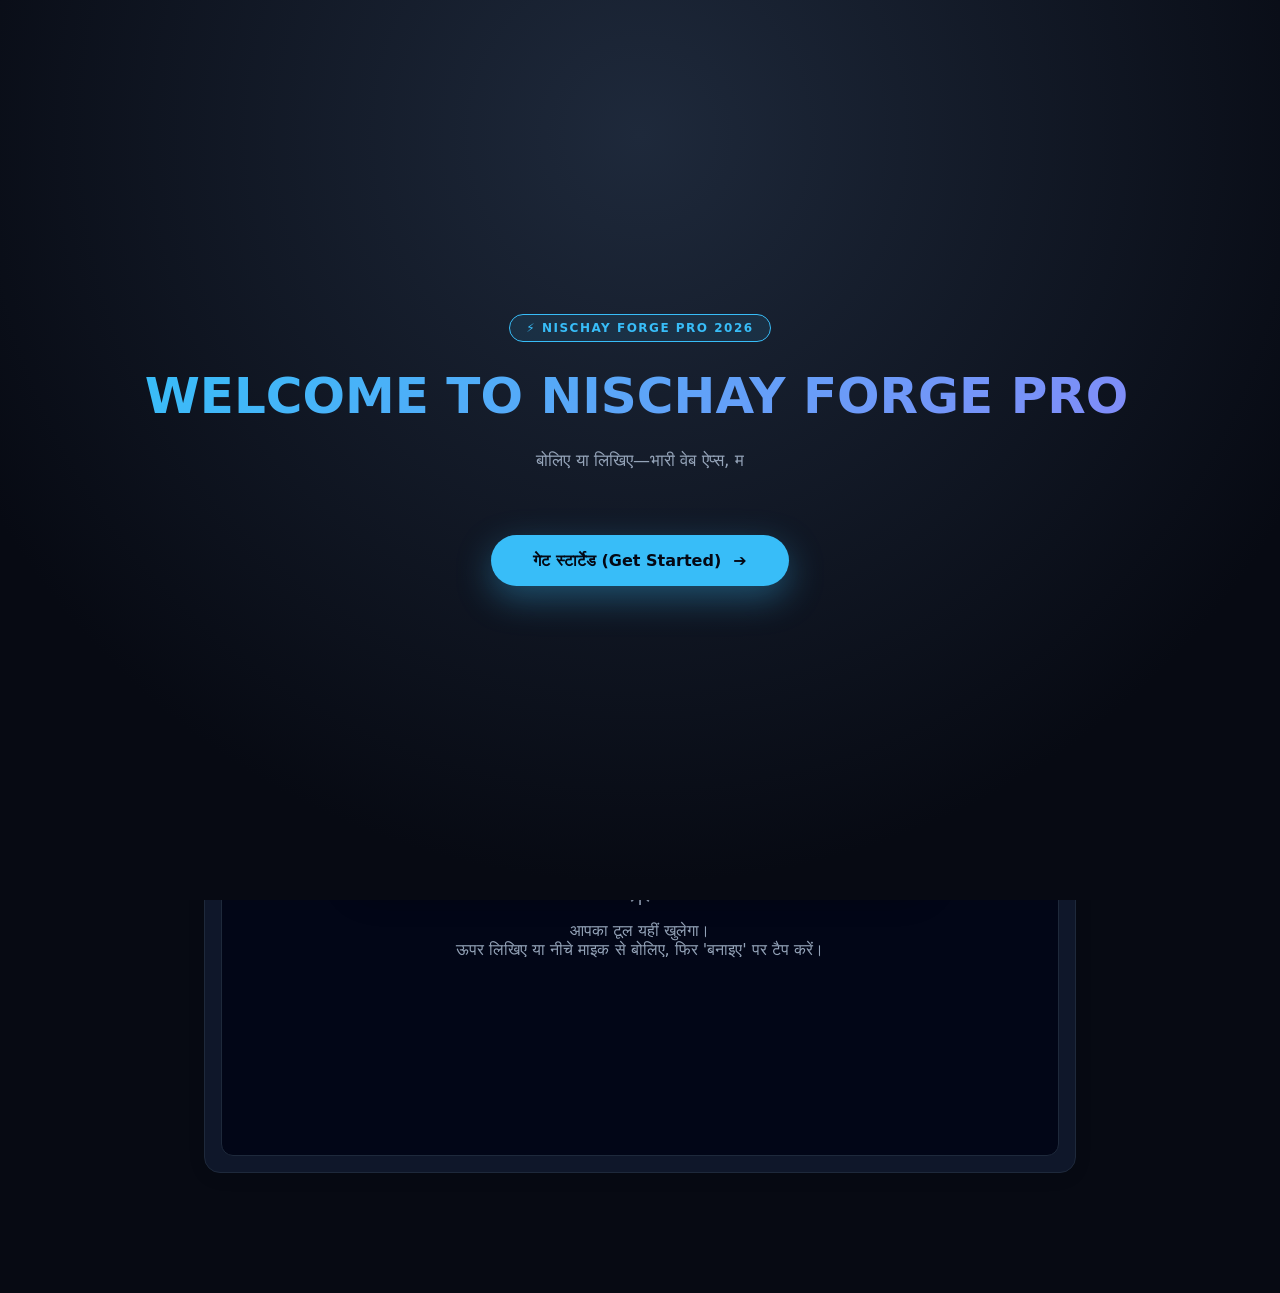
==== commit 4efe9398: "Update index.html" ====
--- a/index.html
+++ b/index.html
@@ -146,9 +146,7 @@
     .refine-input { flex: 1; background: var(--bg); border: 1px solid var(--border); color: var(--text); padding: 8px 12px; border-radius: 8px; font-size: 13px; outline: none; }
     .btn-refine { background: var(--accent); color: #000; border: none; font-size: 12px; font-weight: 800; padding: 8px 16px; border-radius: 8px; cursor: pointer; }
 
-    /* ===================================================
-       साइबर-रिएक्टर लोडर + लाइव टाइमर
-       =================================================== */
+    /* साइबर-रिएक्टर लोडर + लाइव टाइमर */
     .forge-loader {
       position: absolute;
       inset: 0;
@@ -373,10 +371,10 @@
       </div>
 
       <div class="quick-chips">
+        <span class="chip" data-q="एक आधुनिक Text to PDF कनवर्टर बनाओ जिसमें फ़ॉन्ट साइज़, मार्जिन सेटिंग्स और एक क्लिक में A4 PDF डाउनलोड हो">📄 Text to PDF कनवर्टर</span>
         <span class="chip" data-q="एक 3-स्क्रीन स्टूडेंट OS वेब ऐप बनाओ (पोमोडोरो, टास्क मैनेजर और फॉर्मूला नोट्स के साथ)">🎒 स्टूडेंट OS ऐप</span>
         <span class="chip" data-q="एक 3D स्पेस सोलर सिस्टम एनिमेशन बनाओ जिसमें शनि की रिंग्स और 3D रोटेशन हो">🪐 3D सोलर सिस्टम</span>
-        <span class="chip" data-q="एक अल्ट्रा-स्मूथ 3D एंडलेस रनर गेम बनाओ जिसमें लेन स्विचिंग, जंपिंग, कॉइंस और स्कोर सिस्टम हो">🎮 3D रनर गेम</span>
-        <span class="chip" data-q="एक उम्र कैलकुलेटर बनाओ जो जन्मतिथि से साल, महीने और दिन दिखाए">🎂 उम्र कैलकुलेटर</span>
+        <span class="chip" data-q="एक वॉइस बिलिंग कैलकुलेटर बनाओ जो दाम बोलते ही सामान जोड़कर A4 रसीद तैयार करे">🎙️ वॉइस बिलिंग रसीद</span>
       </div>
     </div>
 
@@ -433,7 +431,7 @@
           </div>
 
           <div class="matrix-code-stream" id="matrixCodeStream">INITIALIZING DEEP SYNTHESIS...</div>
-          <div class="loader-step-text" id="loaderStepText">⚡ 1/4: भारी आर्किटेक्चर व 3D पाइपलाइन तैयार हो रही है...</div>
+          <div class="loader-step-text" id="loaderStepText">⚡ 1/4: भारी आर्किटेक्चर व UI पाइपलाइन तैयार हो रही है...</div>
           <div class="loader-progress-bar">
             <div class="loader-progress-fill" id="loaderFill"></div>
           </div>
@@ -463,7 +461,7 @@
 
   <div class="toast" id="toastBox"></div>
 
-  <!-- स्मार्ट जावास्क्रिप्ट इंजन: 2-स्टेज पाइपलाइन + बैकग्राउंड सैंडबॉक्स टेस्टिंग -->
+  <!-- स्मार्ट जावास्क्रिप्ट इंजन -->
   <script>
     const _k = [
       "AQ.Ab8RN6J9Nf6i",
@@ -473,8 +471,8 @@
     ];
     function getApiKey() { return _k.join(""); }
 
-    const PRIMARY_MODEL = "gemini-3.5-flash-lite";
-    const BACKUP_MODEL = "gemini-2.5-flash";
+    const PRIMARY_MODEL = "gemini-2.5-flash";
+    const BACKUP_MODEL = "gemini-1.5-flash";
 
     const STORAGE_KEY_MAIN = 'nischay_forge_tools';
     const STORAGE_KEY_LEGACY = 'nischay-forge-tools-v1';
@@ -587,19 +585,21 @@
     $('tabBtnCss').addEventListener('click', () => switchTab('css'));
     $('tabBtnJs').addEventListener('click', () => switchTab('js'));
 
+    // ग्लोबल CDN लाइब्रेरी इंजेक्शन (Three.js, jsPDF, Canvas-Confetti, FontAwesome)
     function assembleFullHtml(toolName, htmlCode, cssCode, jsCode) {
       return `<!DOCTYPE html>
 <html lang="hi">
 <head>
   <meta charset="UTF-8">
-  <meta name="viewport" content="width=device-width, initial-scale=1.0">
+  <meta name="viewport" content="width=device-width, initial-scale=1.0, maximum-scale=1.0, user-scalable=no">
   <title>${toolName}</title>
   <link rel="stylesheet" href="https://cdnjs.cloudflare.com/ajax/libs/font-awesome/6.4.0/css/all.min.css">
   <script src="https://cdnjs.cloudflare.com/ajax/libs/three.js/r128/three.min.js"><\/script>
-  <script src="https://unpkg.com/peerjs@1.5.2/dist/peerjs.min.js"><\/script>
+  <script src="https://cdnjs.cloudflare.com/ajax/libs/jspdf/2.5.1/jspdf.umd.min.js"><\/script>
+  <script src="https://cdn.jsdelivr.net/npm/canvas-confetti@1.6.0/dist/confetti.browser.min.js"><\/script>
   <style>
     * { box-sizing: border-box; margin: 0; padding: 0; }
-    body { background: #070a13; color: #f8fafc; font-family: system-ui, sans-serif; min-height: 100vh; overflow-x: hidden; }
+    html, body { width: 100%; min-height: 100%; overflow-x: hidden; background: #070a13; color: #f8fafc; font-family: system-ui, -apple-system, sans-serif; }
     ${cssCode}
   </style>
 </head>
@@ -657,7 +657,7 @@
     }
 
     // ==================================================================
-    // बैकग्राउंड टेस्टिंग सैंडबॉक्स (Pre-Flight Error Detector)
+    // बैकग्राउंड टेस्टिंग सैंडबॉक्स
     // ==================================================================
     function testInHiddenSandbox(fullHtmlDoc) {
       return new Promise((resolve) => {
@@ -670,7 +670,7 @@
         let errorMessage = "";
 
         const timer = setTimeout(() => {
-          document.body.removeChild(testFrame);
+          try { document.body.removeChild(testFrame); } catch(e){}
           resolve({ passed: !hasError, error: errorMessage });
         }, 1200);
 
@@ -717,7 +717,7 @@
     }
 
     // ==================================================================
-    // मुख्य 2-स्टेज बिल्ड प्रोसेस + बैकग्राउंड ऑटो-चेक
+    // मुख्य 2-स्टेज बिल्ड प्रोसेस (प्रो-लेआउट प्रॉम्प्टिंग)
     // ==================================================================
     async function executeBuild(customPrompt) {
       const q = customPrompt || $('promptInput').value.trim();
@@ -739,7 +739,6 @@
       const timerEl = $('elapsedTimerText');
       loader.classList.add('is-active');
 
-      // ⏱️ लाइव टाइमर
       let secondsPassed = 0;
       timerEl.textContent = '00:00s';
       const liveTimerInterval = setInterval(() => {
@@ -750,23 +749,24 @@
       }, 1000);
 
       try {
-        // --- फेज़ 1: UI लेआउट (HTML + CSS) ---
+        // --- फेज़ 1: UI लेआउट (HTML + CSS) - मोबाइल फर्स्ट और क्लीन आर्किटेक्चर ---
         stepText.textContent = '⚡ 1/4: UI लेआउट व कैनवस कंटेनर तैयार हो रहा है...';
         fill.style.width = '25%';
-        streamText.textContent = 'STAGE 1: GENERATING ROBUST HTML + CSS';
-
-        const promptStep1 = `You are an elite Web UI Architect. Create ONLY the HTML and CSS for this tool: "${q}".
-RULES:
-1. Do NOT write any JavaScript.
-2. Ensure all buttons, canvas/game containers, and HUD inputs have clear, distinct IDs.
-3. Modern dark cyberpunk theme (#070a13).
-4. Strictly format:
+        streamText.textContent = 'STAGE 1: GENERATING HIGH-QUALITY UI (HTML + CSS)';
+
+        const promptStep1 = `You are a World-Class Frontend Architect. Create ONLY the HTML and CSS for this web tool: "${q}".
+CRITICAL RESPONSIVE RULES:
+1. MOBILE-FIRST RESPONSIVE DESIGN: Absolutely NO overlapping elements! Do NOT use fixed position / absolute positioning for layout cards.
+2. If there are settings/sidebars, use CSS Flexbox (flex-direction: column on mobile, row on desktop) so panels stack neatly without covering textareas or canvas.
+3. Every button, input, textarea, and canvas must have generous padding, high touch-target, modern border-radius, and clear distinct IDs.
+4. Modern cyberpunk dark theme: Background #070a13, Cards #0f172a, Borders #1e293b, Accent #38bdf8.
+5. Strictly format output as:
 ===NAME===
 [Concise Tool Name]
 ===HTML===
-[Pure HTML layout with elements]
+[Pure HTML layout inside body, no <script> tags]
 ===CSS===
-[Pure modern CSS]`;
+[Pure responsive CSS, include media queries for mobile]`;
 
         const uiRaw = await callGeminiRaw(promptStep1);
         
@@ -788,13 +788,13 @@
         pureHtml = pureHtml.replace(/^```html|^```|```$/gim, '').trim();
         pureCss = pureCss.replace(/^```css|^```|```$/gim, '').trim();
 
-        // --- फेज़ 2: 8192 टोकन केवल JavaScript के लिए ---
-        stepText.textContent = '⚙️ 2/4: Three.js व पूर्ण जावास्क्रिप्ट लॉजिक तैयार हो रहा है...';
+        // --- फेज़ 2: पूर्ण जावास्क्रिप्ट लॉजिक ---
+        stepText.textContent = '⚙️ 2/4: जावास्क्रिप्ट व फंक्शनल लॉजिक तैयार हो रहा है...';
         fill.style.width = '60%';
         streamText.textContent = 'STAGE 2: COMPILING FULL JAVASCRIPT LOGIC';
 
-        const promptStep2 = `You are a Principal 3D & Web Application Engineer.
-Here is the HTML markup for the tool:
+        const promptStep2 = `You are a Principal Web Software Engineer.
+Here is the HTML layout:
 \`\`\`html
 ${pureHtml}
 \`\`\`
@@ -802,11 +802,17 @@
 User Demand: "${q}"
 
 TASK:
-Write 100% COMPLETE, non-truncated, bug-free JavaScript logic.
-CRITICAL RULES:
-1. If 3D is required, use Three.js (THREE is already globally loaded via CDN).
-2. Do NOT leave code unfinished. Close EVERY function, listener, and loop.
-3. Write ONLY pure JavaScript. No HTML, no CSS, no markdown codeblocks.`;
+Write 100% COMPLETE, bug-free, non-truncated JavaScript logic that makes every button, input, and feature in the HTML work perfectly.
+LIBRARIES GLOBALLY LOADED:
+- Three.js (THREE)
+- jsPDF (window.jspdf.jsPDF)
+- Canvas-Confetti (confetti)
+
+RULES:
+1. If the tool is a PDF converter or downloader, use: const { jsPDF } = window.jspdf; const doc = new jsPDF();
+2. Handle all DOM event listeners safely with null checks.
+3. Complete EVERY function. Do NOT use placeholders, comments like "// add logic here", or unclosed braces.
+4. Output ONLY pure JavaScript code. No HTML, no CSS, no markdown blocks.`;
 
         let pureJs = await callGeminiRaw(promptStep2);
         pureJs = pureJs.replace(/^```javascript|^```js|^```|```$/gim, '').trim();
@@ -819,7 +825,7 @@
         let fullAssembledDoc = assembleFullHtml(toolName, pureHtml, pureCss, pureJs);
         let testResult = await testInHiddenSandbox(fullAssembledDoc);
 
-        // अगर कोई एरर निकला तो बैकग्राउंड में खुद सुधारो (Self-Healing Loop)
+        // ऑटो-हीलिंग लूप
         if (!testResult.passed && testResult.error) {
           stepText.textContent = '🩹 बैकग्राउंड में एरर सुधारा जा रहा है...';
           streamText.textContent = 'AUTO-FIXING RUNTIME ERROR';
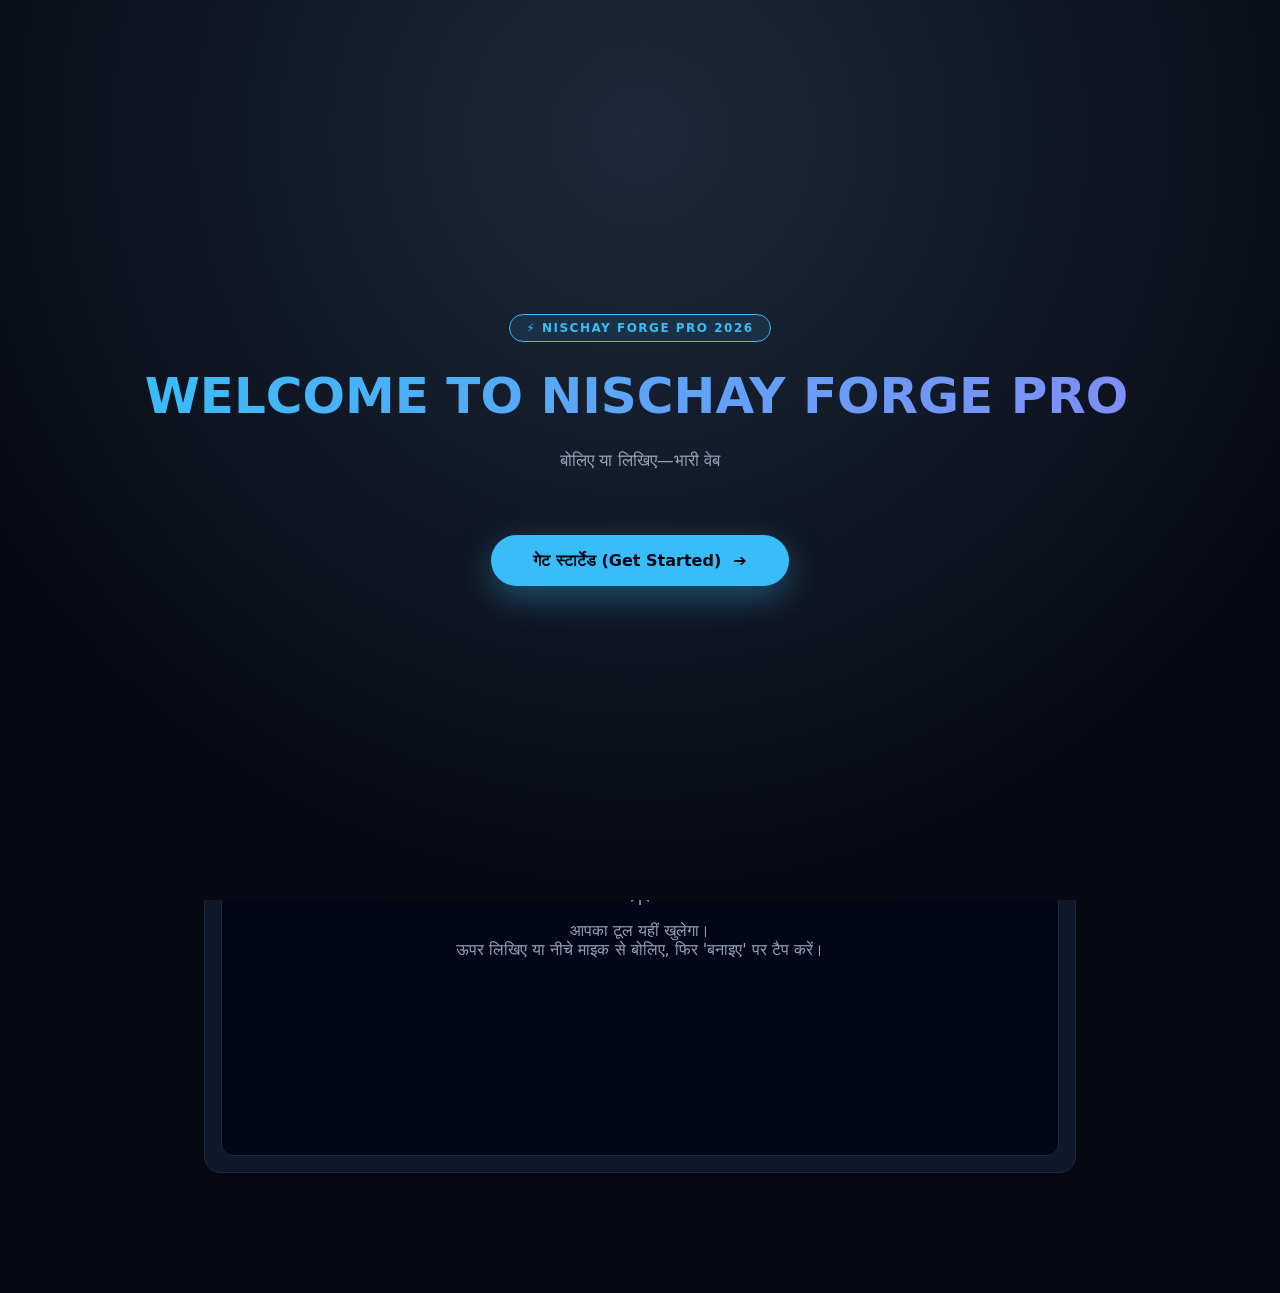
==== commit cbb41acd: "Update index.html" ====
--- a/index.html
+++ b/index.html
@@ -146,7 +146,7 @@
     .refine-input { flex: 1; background: var(--bg); border: 1px solid var(--border); color: var(--text); padding: 8px 12px; border-radius: 8px; font-size: 13px; outline: none; }
     .btn-refine { background: var(--accent); color: #000; border: none; font-size: 12px; font-weight: 800; padding: 8px 16px; border-radius: 8px; cursor: pointer; }
 
-    /* साइबर-रिएक्टर लोडर + लाइव टाइमर */
+    /* साइबर-रिएक्टर लोडर */
     .forge-loader {
       position: absolute;
       inset: 0;
@@ -164,10 +164,7 @@
 
     .laser-scanner {
       position: absolute;
-      top: 0;
-      left: 0;
-      right: 0;
-      height: 2px;
+      top: 0; left: 0; right: 0; height: 2px;
       background: linear-gradient(90deg, transparent, var(--accent), #818cf8, transparent);
       box-shadow: 0 0 15px var(--accent);
       animation: scanSweep 2s ease-in-out infinite alternate;
@@ -179,43 +176,23 @@
     }
 
     .matrix-reactor {
-      position: relative;
-      width: 110px;
-      height: 110px;
-      display: flex;
-      align-items: center;
-      justify-content: center;
+      position: relative; width: 110px; height: 110px;
+      display: flex; align-items: center; justify-content: center;
     }
     .reactor-grid {
-      position: absolute;
-      inset: 0;
-      border: 1px dashed rgba(56, 189, 248, 0.35);
-      border-radius: 24px;
-      animation: rotateFrame 14s linear infinite;
+      position: absolute; inset: 0; border: 1px dashed rgba(56, 189, 248, 0.35); border-radius: 24px; animation: rotateFrame 14s linear infinite;
     }
     .reactor-grid-inner {
-      position: absolute;
-      inset: 14px;
-      border: 1px solid rgba(129, 140, 248, 0.45);
-      border-radius: 16px;
-      animation: rotateFrameRev 9s linear infinite;
+      position: absolute; inset: 14px; border: 1px solid rgba(129, 140, 248, 0.45); border-radius: 16px; animation: rotateFrameRev 9s linear infinite;
     }
     @keyframes rotateFrame { 100% { transform: rotate(360deg); } }
     @keyframes rotateFrameRev { 100% { transform: rotate(-360deg); } }
 
     .reactor-core {
-      width: 48px;
-      height: 48px;
-      background: radial-gradient(circle, #38bdf8 0%, #0284c7 70%, transparent 100%);
-      border-radius: 50%;
-      box-shadow: 0 0 30px var(--accent), inset 0 0 10px #ffffff;
-      animation: corePulse 1.2s ease-in-out infinite alternate;
-      display: flex;
-      align-items: center;
-      justify-content: center;
-      color: #040814;
-      font-size: 22px;
-      font-weight: 900;
+      width: 48px; height: 48px; background: radial-gradient(circle, #38bdf8 0%, #0284c7 70%, transparent 100%);
+      border-radius: 50%; box-shadow: 0 0 30px var(--accent), inset 0 0 10px #ffffff;
+      animation: corePulse 1.2s ease-in-out infinite alternate; display: flex; align-items: center; justify-content: center;
+      color: #040814; font-size: 22px; font-weight: 900;
     }
     @keyframes corePulse {
       0% { transform: scale(0.85); box-shadow: 0 0 15px var(--accent); }
@@ -223,57 +200,26 @@
     }
 
     .loader-timer-badge {
-      display: inline-flex;
-      align-items: center;
-      gap: 6px;
-      font-family: ui-monospace, SFMono-Regular, monospace;
-      font-size: 13px;
-      font-weight: 800;
-      color: #facc15;
-      background: rgba(250, 204, 21, 0.1);
-      border: 1px solid rgba(250, 204, 21, 0.3);
-      padding: 4px 14px;
-      border-radius: 20px;
-      box-shadow: 0 0 12px rgba(250, 204, 21, 0.2);
+      display: inline-flex; align-items: center; gap: 6px; font-family: ui-monospace, monospace;
+      font-size: 13px; font-weight: 800; color: #facc15; background: rgba(250, 204, 21, 0.1);
+      border: 1px solid rgba(250, 204, 21, 0.3); padding: 4px 14px; border-radius: 20px;
     }
 
     .matrix-code-stream {
-      font-family: ui-monospace, SFMono-Regular, monospace;
-      font-size: 11px;
-      color: #4ade80;
-      background: rgba(15, 23, 42, 0.85);
-      border: 1px solid var(--border);
-      padding: 6px 14px;
-      border-radius: 20px;
-      letter-spacing: 0.5px;
-      min-width: 270px;
-      text-align: center;
-      box-shadow: 0 0 10px rgba(0,0,0,0.5);
+      font-family: ui-monospace, monospace; font-size: 11px; color: #4ade80;
+      background: rgba(15, 23, 42, 0.85); border: 1px solid var(--border); padding: 6px 14px;
+      border-radius: 20px; min-width: 270px; text-align: center;
     }
 
     .loader-step-text {
-      font-size: 14px;
-      font-weight: 800;
-      color: var(--accent);
-      text-shadow: 0 0 10px var(--accent-glow);
-      letter-spacing: 0.5px;
-      text-align: center;
-      max-width: 360px;
+      font-size: 14px; font-weight: 800; color: var(--accent); text-align: center; max-width: 360px;
     }
     .loader-progress-bar {
-      width: 250px;
-      height: 6px;
-      background: rgba(255,255,255,0.08);
-      border-radius: 6px;
-      overflow: hidden;
+      width: 250px; height: 6px; background: rgba(255,255,255,0.08); border-radius: 6px; overflow: hidden;
       border: 1px solid rgba(56, 189, 248, 0.2);
     }
     .loader-progress-fill {
-      width: 0%;
-      height: 100%;
-      background: linear-gradient(90deg, #38bdf8, #818cf8);
-      transition: width 0.35s ease;
-      box-shadow: 0 0 15px var(--accent);
+      width: 0%; height: 100%; background: linear-gradient(90deg, #38bdf8, #818cf8); transition: width 0.35s ease;
     }
 
     .bottom-dock { position: fixed; bottom: 14px; left: 50%; transform: translateX(-50%); width: calc(100% - 24px); max-width: 580px; background: var(--surface); border: 1.5px solid var(--border); border-radius: 35px; padding: 6px 10px 6px 18px; display: flex; align-items: center; justify-content: space-between; box-shadow: 0 10px 30px rgba(0,0,0,0.3); z-index: 60; }
@@ -371,9 +317,9 @@
       </div>
 
       <div class="quick-chips">
+        <span class="chip" data-q="एक 3D स्पेस सोलर सिस्टम एनिमेशन बनाओ जिसमें शनि की रिंग्स, ग्रह और 3D रोटेशन हो">🪐 3D सोलर सिस्टम</span>
         <span class="chip" data-q="एक आधुनिक Text to PDF कनवर्टर बनाओ जिसमें फ़ॉन्ट साइज़, मार्जिन सेटिंग्स और एक क्लिक में A4 PDF डाउनलोड हो">📄 Text to PDF कनवर्टर</span>
-        <span class="chip" data-q="एक 3-स्क्रीन स्टूडेंट OS वेब ऐप बनाओ (पोमोडोरो, टास्क मैनेजर और फॉर्मूला नोट्स के साथ)">🎒 स्टूडेंट OS ऐप</span>
-        <span class="chip" data-q="एक 3D स्पेस सोलर सिस्टम एनिमेशन बनाओ जिसमें शनि की रिंग्स और 3D रोटेशन हो">🪐 3D सोलर सिस्टम</span>
+        <span class="chip" data-q="एक 3D कार ड्राइविंग गेम बनाओ जिसमें सड़क, एक्सीलेटर और ब्रेक हो">🚗 3D ड्राइविंग गेम</span>
         <span class="chip" data-q="एक वॉइस बिलिंग कैलकुलेटर बनाओ जो दाम बोलते ही सामान जोड़कर A4 रसीद तैयार करे">🎙️ वॉइस बिलिंग रसीद</span>
       </div>
     </div>
@@ -416,7 +362,6 @@
       </div>
 
       <div class="canvas-container">
-        <!-- साइबर-रिएक्टर लोडर + लाइव टाइमर -->
         <div class="forge-loader" id="forgeLoader">
           <div class="laser-scanner"></div>
           <div class="matrix-reactor">
@@ -426,12 +371,12 @@
           </div>
           
           <div class="loader-timer-badge">
-            <span>⏱️ बीता समय:</span>
+            <span>⏱️ समय:</span>
             <span id="elapsedTimerText">00:00s</span>
           </div>
 
-          <div class="matrix-code-stream" id="matrixCodeStream">INITIALIZING DEEP SYNTHESIS...</div>
-          <div class="loader-step-text" id="loaderStepText">⚡ 1/4: भारी आर्किटेक्चर व UI पाइपलाइन तैयार हो रही है...</div>
+          <div class="matrix-code-stream" id="matrixCodeStream">INITIALIZING ATOMIC SYNTHESIS...</div>
+          <div class="loader-step-text" id="loaderStepText">⚡ सिंगल-शॉट पूर्ण वेब एप्लिकेशन तैयार हो रहा है...</div>
           <div class="loader-progress-bar">
             <div class="loader-progress-fill" id="loaderFill"></div>
           </div>
@@ -461,7 +406,7 @@
 
   <div class="toast" id="toastBox"></div>
 
-  <!-- स्मार्ट जावास्क्रिप्ट इंजन -->
+  <!-- मजबूत और अचूक सिंगल-शॉट इंजन -->
   <script>
     const _k = [
       "AQ.Ab8RN6J9Nf6i",
@@ -585,7 +530,7 @@
     $('tabBtnCss').addEventListener('click', () => switchTab('css'));
     $('tabBtnJs').addEventListener('click', () => switchTab('js'));
 
-    // ग्लोबल CDN लाइब्रेरी इंजेक्शन (Three.js, jsPDF, Canvas-Confetti, FontAwesome)
+    // सीधे सुरक्षित HTML डॉक बनाना - ऑटो-एक्ज़ीक्यूटिंग स्क्रिप्ट के साथ
     function assembleFullHtml(toolName, htmlCode, cssCode, jsCode) {
       return `<!DOCTYPE html>
 <html lang="hi">
@@ -606,13 +551,20 @@
 <body>
   ${htmlCode}
   <script>
-    window.addEventListener('DOMContentLoaded', () => {
-      try {
-        ${jsCode}
-      } catch(err) {
-        console.error("Runtime Tool Error:", err);
+    (function() {
+      function startApp() {
+        try {
+          ${jsCode}
+        } catch(err) {
+          console.error("Tool Runtime Error:", err);
+        }
       }
-    });
+      if (document.readyState === 'loading') {
+        document.addEventListener('DOMContentLoaded', startApp);
+      } else {
+        startApp();
+      }
+    })();
   <\/script>
 </body>
 </html>`;
@@ -625,7 +577,7 @@
       if (activeTool) activeTool.html = newDoc;
       const frame = $('toolFrame');
       frame.srcdoc = newDoc;
-      showToast('कस्टम कोड बदलाव कैनवस पर लागू हो गया! ⚡');
+      showToast('कस्टम कोड बदलाव लागू हो गया! ⚡');
     });
 
     $('btnCopyCode').addEventListener('click', () => {
@@ -640,7 +592,7 @@
       const editor = $('termOutput');
       editor.value = '';
       let cursor = 0;
-      const chunkSize = Math.max(45, Math.floor(text.length / 50));
+      const chunkSize = Math.max(50, Math.floor(text.length / 40));
 
       function typeLoop() {
         if (cursor < text.length) {
@@ -656,58 +608,16 @@
       typeLoop();
     }
 
-    // ==================================================================
-    // बैकग्राउंड टेस्टिंग सैंडबॉक्स
-    // ==================================================================
-    function testInHiddenSandbox(fullHtmlDoc) {
-      return new Promise((resolve) => {
-        const testFrame = document.createElement('iframe');
-        testFrame.style.display = 'none';
-        testFrame.sandbox = 'allow-scripts allow-same-origin';
-        document.body.appendChild(testFrame);
-
-        let hasError = false;
-        let errorMessage = "";
-
-        const timer = setTimeout(() => {
-          try { document.body.removeChild(testFrame); } catch(e){}
-          resolve({ passed: !hasError, error: errorMessage });
-        }, 1200);
-
-        window.addEventListener('message', function handler(e) {
-          if (e.data && e.data.type === 'SANDBOX_ERROR') {
-            hasError = true;
-            errorMessage = e.data.message;
-            clearTimeout(timer);
-            window.removeEventListener('message', handler);
-            try { document.body.removeChild(testFrame); } catch(err){}
-            resolve({ passed: false, error: errorMessage });
-          }
-        });
-
-        const injectedDoc = fullHtmlDoc.replace('<head>', `<head><script>
-          window.onerror = function(msg, url, line) {
-            window.parent.postMessage({ type: 'SANDBOX_ERROR', message: msg + ' at line ' + line }, '*');
-          };
-        <\/script>`);
-
-        testFrame.srcdoc = injectedDoc;
-      });
-    }
-
-    // ==================================================================
-    // API इंजन कॉल
-    // ==================================================================
-    async function callGeminiRaw(promptText, modelName) {
+    async function callGeminiRaw(promptText) {
       const key = getApiKey();
-      const endpoint = `https://generativelanguage.googleapis.com/v1beta/models/${modelName || PRIMARY_MODEL}:generateContent?key=${key}`;
+      const endpoint = `https://generativelanguage.googleapis.com/v1beta/models/${PRIMARY_MODEL}:generateContent?key=${key}`;
       
       const res = await fetch(endpoint, {
         method: 'POST',
         headers: { 'Content-Type': 'application/json', 'x-goog-api-key': key },
         body: JSON.stringify({
           contents: [{ role: 'user', parts: [{ text: promptText }] }],
-          generationConfig: { maxOutputTokens: 8192, temperature: 0.15 }
+          generationConfig: { maxOutputTokens: 8192, temperature: 0.1 }
         })
       });
 
@@ -717,7 +627,7 @@
     }
 
     // ==================================================================
-    // मुख्य 2-स्टेज बिल्ड प्रोसेस (प्रो-लेआउट प्रॉम्प्टिंग)
+    // सिंगल-शॉट सॉलिड जनरेशन (बिना किसी मिसमैच या डमी टेक्स्ट के)
     // ==================================================================
     async function executeBuild(customPrompt) {
       const q = customPrompt || $('promptInput').value.trim();
@@ -749,110 +659,63 @@
       }, 1000);
 
       try {
-        // --- फेज़ 1: UI लेआउट (HTML + CSS) - मोबाइल फर्स्ट और क्लीन आर्किटेक्चर ---
-        stepText.textContent = '⚡ 1/4: UI लेआउट व कैनवस कंटेनर तैयार हो रहा है...';
-        fill.style.width = '25%';
-        streamText.textContent = 'STAGE 1: GENERATING HIGH-QUALITY UI (HTML + CSS)';
-
-        const promptStep1 = `You are a World-Class Frontend Architect. Create ONLY the HTML and CSS for this web tool: "${q}".
-CRITICAL RESPONSIVE RULES:
-1. MOBILE-FIRST RESPONSIVE DESIGN: Absolutely NO overlapping elements! Do NOT use fixed position / absolute positioning for layout cards.
-2. If there are settings/sidebars, use CSS Flexbox (flex-direction: column on mobile, row on desktop) so panels stack neatly without covering textareas or canvas.
-3. Every button, input, textarea, and canvas must have generous padding, high touch-target, modern border-radius, and clear distinct IDs.
-4. Modern cyberpunk dark theme: Background #070a13, Cards #0f172a, Borders #1e293b, Accent #38bdf8.
-5. Strictly format output as:
+        stepText.textContent = '⚡ पूर्ण कोड (HTML, CSS व JS) एक साथ संकलित हो रहा है...';
+        fill.style.width = '45%';
+        streamText.textContent = 'SINGLE-SHOT DIRECT SYNTHESIS RUNNING';
+
+        const unifiedPrompt = `You are an Elite Fullstack Software Engineer. Build a 100% COMPLETE, fully-functional web tool or 3D animation for: "${q}".
+
+ABSOLUTE HARD RULES:
+1. NEVER output dummy messages like "(Requires JavaScript...)" or "// add code here". Write the ACTUAL complete working code!
+2. If this is a 3D app, use Three.js immediately. Create Scene, Camera, WebGLRenderer, Lights, Mesh objects, animate loop, and bind all sliders/buttons to actual 3D properties.
+3. If this is a PDF tool, use window.jspdf.jsPDF and download using Blob URL (never doc.save directly).
+4. No element overlapping! Keep mobile layout in stacked cards.
+5. You MUST strictly format your response using EXACTLY these 4 tokens:
+
 ===NAME===
-[Concise Tool Name]
+[Concise Title]
 ===HTML===
-[Pure HTML layout inside body, no <script> tags]
+[Pure HTML elements to be put inside body. Do NOT include <script> or <style> tags here]
 ===CSS===
-[Pure responsive CSS, include media queries for mobile]`;
-
-        const uiRaw = await callGeminiRaw(promptStep1);
-        
+[Pure modern CSS styles]
+===JS===
+[Pure JavaScript code that runs immediately and makes EVERYTHING work 100%]`;
+
+        const rawOutput = await callGeminiRaw(unifiedPrompt);
+
+        fill.style.width = '85%';
+        stepText.textContent = '📦 कोड पार्स और असेंबल किया जा रहा है...';
+
         let toolName = "Nischay Tool";
         let pureHtml = "";
         let pureCss = "";
-
-        if (uiRaw.includes("===HTML===")) {
-          const parts = uiRaw.split(/===[A-Z]+===/);
-          toolName = (parts[1] || toolName).trim().replace(/[\r\n]+/g, " ");
-          pureHtml = (parts[2] || "").trim();
-          pureCss = (parts[3] || "").trim();
+        let pureJs = "";
+
+        if (rawOutput.includes("===HTML===") && rawOutput.includes("===JS===")) {
+          const namePart = rawOutput.split("===HTML===")[0].replace("===NAME===", "").trim();
+          if (namePart) toolName = namePart.replace(/[\r\n]+/g, " ");
+
+          const htmlPart = rawOutput.split("===HTML===")[1].split("===CSS===")[0].trim();
+          pureHtml = htmlPart.replace(/^```html|^```|```$/gim, '').trim();
+
+          const cssPart = rawOutput.split("===CSS===")[1].split("===JS===")[0].trim();
+          pureCss = cssPart.replace(/^```css|^```|```$/gim, '').trim();
+
+          const jsPart = rawOutput.split("===JS===")[1].trim();
+          pureJs = jsPart.replace(/^```javascript|^```js|^```|```$/gim, '').trim();
         } else {
-          pureHtml = uiRaw.replace(/<style[^>]*>[\s\S]*?<\/style>/gi, '').trim();
-          const sm = uiRaw.match(/<style[^>]*>([\s\S]*?)<\/style>/i);
+          pureHtml = rawOutput.replace(/<style[^>]*>[\s\S]*?<\/style>/gi, '').replace(/<script[^>]*>[\s\S]*?<\/script>/gi, '').trim();
+          const sm = rawOutput.match(/<style[^>]*>([\s\S]*?)<\/style>/i);
           if (sm) pureCss = sm[1].trim();
+          const jm = rawOutput.match(/<script[^>]*>([\s\S]*?)<\/script>/i);
+          if (jm) pureJs = jm[1].trim();
         }
 
-        pureHtml = pureHtml.replace(/^```html|^```|```$/gim, '').trim();
-        pureCss = pureCss.replace(/^```css|^```|```$/gim, '').trim();
-
-        // --- फेज़ 2: पूर्ण जावास्क्रिप्ट लॉजिक ---
-        stepText.textContent = '⚙️ 2/4: जावास्क्रिप्ट व फंक्शनल लॉजिक तैयार हो रहा है...';
-        fill.style.width = '60%';
-        streamText.textContent = 'STAGE 2: COMPILING FULL JAVASCRIPT LOGIC';
-
-        const promptStep2 = `You are a Principal Web Software Engineer.
-Here is the HTML layout:
-\`\`\`html
-${pureHtml}
-\`\`\`
-
-User Demand: "${q}"
-
-TASK:
-Write 100% COMPLETE, bug-free, non-truncated JavaScript logic that makes every button, input, and feature in the HTML work perfectly.
-LIBRARIES GLOBALLY LOADED:
-- Three.js (THREE)
-- jsPDF (window.jspdf.jsPDF)
-- Canvas-Confetti (confetti)
-
-RULES:
-1. If the tool is a PDF converter or downloader, use: const { jsPDF } = window.jspdf; const doc = new jsPDF();
-2. Handle all DOM event listeners safely with null checks.
-3. Complete EVERY function. Do NOT use placeholders, comments like "// add logic here", or unclosed braces.
-4. Output ONLY pure JavaScript code. No HTML, no CSS, no markdown blocks.`;
-
-        let pureJs = await callGeminiRaw(promptStep2);
-        pureJs = pureJs.replace(/^```javascript|^```js|^```|```$/gim, '').trim();
-
-        // --- फेज़ 3: बैकग्राउंड में हिडन सैंडबॉक्स टेस्टिंग ---
-        stepText.textContent = '🔬 3/4: बैकग्राउंड में चलाकर एरर व बटन टेस्ट किए जा रहे हैं...';
-        fill.style.width = '85%';
-        streamText.textContent = 'STAGE 3: RUNNING IN-MEMORY TEST SANDBOX';
-
-        let fullAssembledDoc = assembleFullHtml(toolName, pureHtml, pureCss, pureJs);
-        let testResult = await testInHiddenSandbox(fullAssembledDoc);
-
-        // ऑटो-हीलिंग लूप
-        if (!testResult.passed && testResult.error) {
-          stepText.textContent = '🩹 बैकग्राउंड में एरर सुधारा जा रहा है...';
-          streamText.textContent = 'AUTO-FIXING RUNTIME ERROR';
-
-          const fixPrompt = `The following JavaScript code produced this error in testing: "${testResult.error}".
-HTML:
-\`\`\`html
-${pureHtml}
-\`\`\`
-
-BROKEN JS:
-\`\`\`javascript
-${pureJs}
-\`\`\`
-
-Rewrite the JavaScript to FIX this error completely. Return ONLY pure corrected JavaScript.`;
-
-          const fixedJs = await callGeminiRaw(fixPrompt);
-          pureJs = fixedJs.replace(/^```javascript|^```js|^```|```$/gim, '').trim();
-          fullAssembledDoc = assembleFullHtml(toolName, pureHtml, pureCss, pureJs);
-        }
-
-        // --- फेज़ 4: असेंबल व लाइव रेंडर ---
+        const fullAssembledDoc = assembleFullHtml(toolName, pureHtml, pureCss, pureJs);
+
         clearInterval(liveTimerInterval);
-        stepText.textContent = '✨ 4/4: टेस्ट पास! 100% मुकम्मल टूल लोड हो रहा है...';
         fill.style.width = '100%';
-        streamText.textContent = `VERIFIED COMPLETE IN ${timerEl.textContent} 🚀`;
+        stepText.textContent = '✨ तैयार! कैनवस में लोड हो रहा है...';
 
         codeModules = {
           html: pureHtml,
@@ -886,7 +749,7 @@
 
           btn.disabled = false;
           btn.querySelector('span').textContent = 'बनाइए';
-          showToast(`${activeTool.name} टेस्ट होकर तैयार (${timerEl.textContent})! 🚀`);
+          showToast(`${activeTool.name} पूरी तरह तैयार! 🚀`);
         });
 
       } catch (err) {
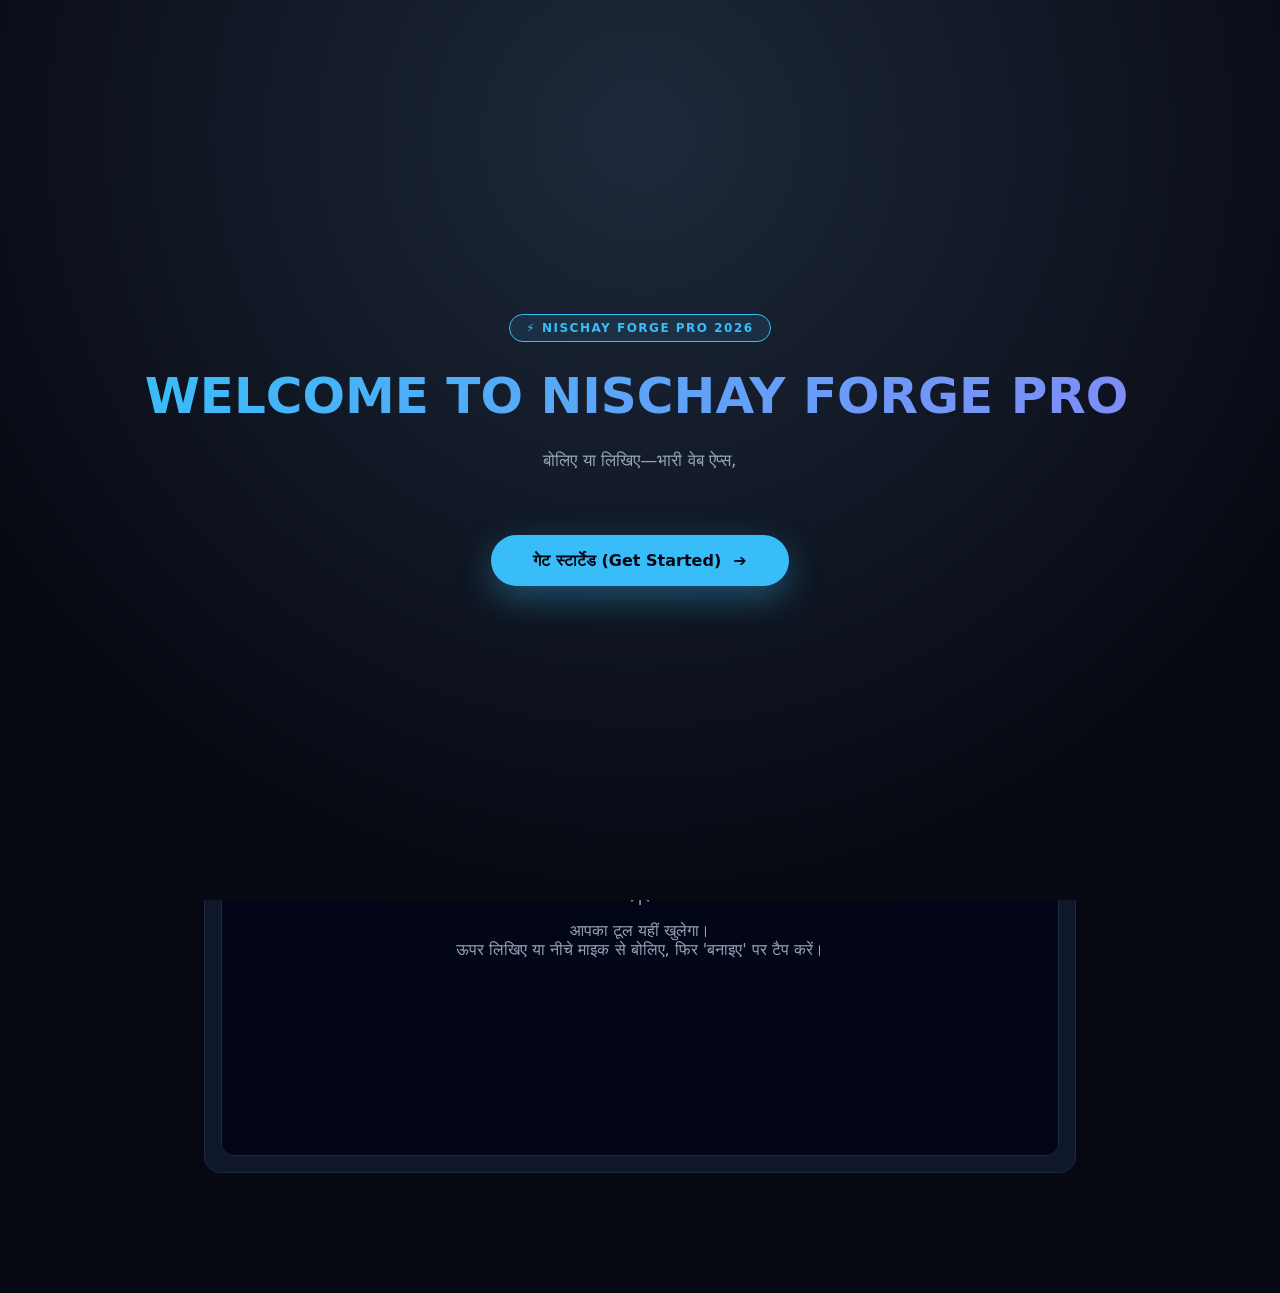
==== commit 8f0ba6b6: "Update index.html" ====
--- a/index.html
+++ b/index.html
@@ -146,7 +146,9 @@
     .refine-input { flex: 1; background: var(--bg); border: 1px solid var(--border); color: var(--text); padding: 8px 12px; border-radius: 8px; font-size: 13px; outline: none; }
     .btn-refine { background: var(--accent); color: #000; border: none; font-size: 12px; font-weight: 800; padding: 8px 16px; border-radius: 8px; cursor: pointer; }
 
-    /* साइबर-रिएक्टर लोडर */
+    /* ===================================================
+       साइबर-रिएक्टर लोडर + लाइव टाइमर
+       =================================================== */
     .forge-loader {
       position: absolute;
       inset: 0;
@@ -164,7 +166,10 @@
 
     .laser-scanner {
       position: absolute;
-      top: 0; left: 0; right: 0; height: 2px;
+      top: 0;
+      left: 0;
+      right: 0;
+      height: 2px;
       background: linear-gradient(90deg, transparent, var(--accent), #818cf8, transparent);
       box-shadow: 0 0 15px var(--accent);
       animation: scanSweep 2s ease-in-out infinite alternate;
@@ -176,23 +181,43 @@
     }
 
     .matrix-reactor {
-      position: relative; width: 110px; height: 110px;
-      display: flex; align-items: center; justify-content: center;
+      position: relative;
+      width: 110px;
+      height: 110px;
+      display: flex;
+      align-items: center;
+      justify-content: center;
     }
     .reactor-grid {
-      position: absolute; inset: 0; border: 1px dashed rgba(56, 189, 248, 0.35); border-radius: 24px; animation: rotateFrame 14s linear infinite;
+      position: absolute;
+      inset: 0;
+      border: 1px dashed rgba(56, 189, 248, 0.35);
+      border-radius: 24px;
+      animation: rotateFrame 14s linear infinite;
     }
     .reactor-grid-inner {
-      position: absolute; inset: 14px; border: 1px solid rgba(129, 140, 248, 0.45); border-radius: 16px; animation: rotateFrameRev 9s linear infinite;
+      position: absolute;
+      inset: 14px;
+      border: 1px solid rgba(129, 140, 248, 0.45);
+      border-radius: 16px;
+      animation: rotateFrameRev 9s linear infinite;
     }
     @keyframes rotateFrame { 100% { transform: rotate(360deg); } }
     @keyframes rotateFrameRev { 100% { transform: rotate(-360deg); } }
 
     .reactor-core {
-      width: 48px; height: 48px; background: radial-gradient(circle, #38bdf8 0%, #0284c7 70%, transparent 100%);
-      border-radius: 50%; box-shadow: 0 0 30px var(--accent), inset 0 0 10px #ffffff;
-      animation: corePulse 1.2s ease-in-out infinite alternate; display: flex; align-items: center; justify-content: center;
-      color: #040814; font-size: 22px; font-weight: 900;
+      width: 48px;
+      height: 48px;
+      background: radial-gradient(circle, #38bdf8 0%, #0284c7 70%, transparent 100%);
+      border-radius: 50%;
+      box-shadow: 0 0 30px var(--accent), inset 0 0 10px #ffffff;
+      animation: corePulse 1.2s ease-in-out infinite alternate;
+      display: flex;
+      align-items: center;
+      justify-content: center;
+      color: #040814;
+      font-size: 22px;
+      font-weight: 900;
     }
     @keyframes corePulse {
       0% { transform: scale(0.85); box-shadow: 0 0 15px var(--accent); }
@@ -200,26 +225,57 @@
     }
 
     .loader-timer-badge {
-      display: inline-flex; align-items: center; gap: 6px; font-family: ui-monospace, monospace;
-      font-size: 13px; font-weight: 800; color: #facc15; background: rgba(250, 204, 21, 0.1);
-      border: 1px solid rgba(250, 204, 21, 0.3); padding: 4px 14px; border-radius: 20px;
+      display: inline-flex;
+      align-items: center;
+      gap: 6px;
+      font-family: ui-monospace, SFMono-Regular, monospace;
+      font-size: 13px;
+      font-weight: 800;
+      color: #facc15;
+      background: rgba(250, 204, 21, 0.1);
+      border: 1px solid rgba(250, 204, 21, 0.3);
+      padding: 4px 14px;
+      border-radius: 20px;
+      box-shadow: 0 0 12px rgba(250, 204, 21, 0.2);
     }
 
     .matrix-code-stream {
-      font-family: ui-monospace, monospace; font-size: 11px; color: #4ade80;
-      background: rgba(15, 23, 42, 0.85); border: 1px solid var(--border); padding: 6px 14px;
-      border-radius: 20px; min-width: 270px; text-align: center;
+      font-family: ui-monospace, SFMono-Regular, monospace;
+      font-size: 11px;
+      color: #4ade80;
+      background: rgba(15, 23, 42, 0.85);
+      border: 1px solid var(--border);
+      padding: 6px 14px;
+      border-radius: 20px;
+      letter-spacing: 0.5px;
+      min-width: 270px;
+      text-align: center;
+      box-shadow: 0 0 10px rgba(0,0,0,0.5);
     }
 
     .loader-step-text {
-      font-size: 14px; font-weight: 800; color: var(--accent); text-align: center; max-width: 360px;
+      font-size: 14px;
+      font-weight: 800;
+      color: var(--accent);
+      text-shadow: 0 0 10px var(--accent-glow);
+      letter-spacing: 0.5px;
+      text-align: center;
+      max-width: 360px;
     }
     .loader-progress-bar {
-      width: 250px; height: 6px; background: rgba(255,255,255,0.08); border-radius: 6px; overflow: hidden;
+      width: 250px;
+      height: 6px;
+      background: rgba(255,255,255,0.08);
+      border-radius: 6px;
+      overflow: hidden;
       border: 1px solid rgba(56, 189, 248, 0.2);
     }
     .loader-progress-fill {
-      width: 0%; height: 100%; background: linear-gradient(90deg, #38bdf8, #818cf8); transition: width 0.35s ease;
+      width: 0%;
+      height: 100%;
+      background: linear-gradient(90deg, #38bdf8, #818cf8);
+      transition: width 0.35s ease;
+      box-shadow: 0 0 15px var(--accent);
     }
 
     .bottom-dock { position: fixed; bottom: 14px; left: 50%; transform: translateX(-50%); width: calc(100% - 24px); max-width: 580px; background: var(--surface); border: 1.5px solid var(--border); border-radius: 35px; padding: 6px 10px 6px 18px; display: flex; align-items: center; justify-content: space-between; box-shadow: 0 10px 30px rgba(0,0,0,0.3); z-index: 60; }
@@ -317,10 +373,10 @@
       </div>
 
       <div class="quick-chips">
-        <span class="chip" data-q="एक 3D स्पेस सोलर सिस्टम एनिमेशन बनाओ जिसमें शनि की रिंग्स, ग्रह और 3D रोटेशन हो">🪐 3D सोलर सिस्टम</span>
-        <span class="chip" data-q="एक आधुनिक Text to PDF कनवर्टर बनाओ जिसमें फ़ॉन्ट साइज़, मार्जिन सेटिंग्स और एक क्लिक में A4 PDF डाउनलोड हो">📄 Text to PDF कनवर्टर</span>
-        <span class="chip" data-q="एक 3D कार ड्राइविंग गेम बनाओ जिसमें सड़क, एक्सीलेटर और ब्रेक हो">🚗 3D ड्राइविंग गेम</span>
-        <span class="chip" data-q="एक वॉइस बिलिंग कैलकुलेटर बनाओ जो दाम बोलते ही सामान जोड़कर A4 रसीद तैयार करे">🎙️ वॉइस बिलिंग रसीद</span>
+        <span class="chip" data-q="एक 3-स्क्रीन स्टूडेंट OS वेब ऐप बनाओ (पोमोडोरो, टास्क मैनेजर और फॉर्मूला नोट्स के साथ)">🎒 स्टूडेंट OS ऐप</span>
+        <span class="chip" data-q="एक 3D स्पेस सोलर सिस्टम एनिमेशन बनाओ जिसमें शनि की रिंग्स और 3D रोटेशन हो">🪐 3D सोलर सिस्टम</span>
+        <span class="chip" data-q="एक अल्ट्रा-स्मूथ 3D एंडलेस रनर गेम बनाओ जिसमें लेन स्विचिंग, जंपिंग, कॉइंस और स्कोर सिस्टम हो">🎮 3D रनर गेम</span>
+        <span class="chip" data-q="एक उम्र कैलकुलेटर बनाओ जो जन्मतिथि से साल, महीने और दिन दिखाए">🎂 उम्र कैलकुलेटर</span>
       </div>
     </div>
 
@@ -362,6 +418,7 @@
       </div>
 
       <div class="canvas-container">
+        <!-- साइबर-रिएक्टर लोडर + लाइव टाइमर -->
         <div class="forge-loader" id="forgeLoader">
           <div class="laser-scanner"></div>
           <div class="matrix-reactor">
@@ -371,12 +428,12 @@
           </div>
           
           <div class="loader-timer-badge">
-            <span>⏱️ समय:</span>
+            <span>⏱️ बीता समय:</span>
             <span id="elapsedTimerText">00:00s</span>
           </div>
 
-          <div class="matrix-code-stream" id="matrixCodeStream">INITIALIZING ATOMIC SYNTHESIS...</div>
-          <div class="loader-step-text" id="loaderStepText">⚡ सिंगल-शॉट पूर्ण वेब एप्लिकेशन तैयार हो रहा है...</div>
+          <div class="matrix-code-stream" id="matrixCodeStream">INITIALIZING DEEP SYNTHESIS...</div>
+          <div class="loader-step-text" id="loaderStepText">⚡ 1/4: भारी आर्किटेक्चर व 3D पाइपलाइन तैयार हो रही है...</div>
           <div class="loader-progress-bar">
             <div class="loader-progress-fill" id="loaderFill"></div>
           </div>
@@ -406,7 +463,7 @@
 
   <div class="toast" id="toastBox"></div>
 
-  <!-- मजबूत और अचूक सिंगल-शॉट इंजन -->
+  <!-- स्मार्ट जावास्क्रिप्ट इंजन: 2-स्टेज पाइपलाइन + बैकग्राउंड सैंडबॉक्स टेस्टिंग -->
   <script>
     const _k = [
       "AQ.Ab8RN6J9Nf6i",
@@ -416,8 +473,8 @@
     ];
     function getApiKey() { return _k.join(""); }
 
-    const PRIMARY_MODEL = "gemini-2.5-flash";
-    const BACKUP_MODEL = "gemini-1.5-flash";
+    const PRIMARY_MODEL = "gemini-3.5-flash-lite";
+    const BACKUP_MODEL = "gemini-2.5-flash";
 
     const STORAGE_KEY_MAIN = 'nischay_forge_tools';
     const STORAGE_KEY_LEGACY = 'nischay-forge-tools-v1';
@@ -530,41 +587,32 @@
     $('tabBtnCss').addEventListener('click', () => switchTab('css'));
     $('tabBtnJs').addEventListener('click', () => switchTab('js'));
 
-    // सीधे सुरक्षित HTML डॉक बनाना - ऑटो-एक्ज़ीक्यूटिंग स्क्रिप्ट के साथ
     function assembleFullHtml(toolName, htmlCode, cssCode, jsCode) {
       return `<!DOCTYPE html>
 <html lang="hi">
 <head>
   <meta charset="UTF-8">
-  <meta name="viewport" content="width=device-width, initial-scale=1.0, maximum-scale=1.0, user-scalable=no">
+  <meta name="viewport" content="width=device-width, initial-scale=1.0">
   <title>${toolName}</title>
   <link rel="stylesheet" href="https://cdnjs.cloudflare.com/ajax/libs/font-awesome/6.4.0/css/all.min.css">
   <script src="https://cdnjs.cloudflare.com/ajax/libs/three.js/r128/three.min.js"><\/script>
-  <script src="https://cdnjs.cloudflare.com/ajax/libs/jspdf/2.5.1/jspdf.umd.min.js"><\/script>
-  <script src="https://cdn.jsdelivr.net/npm/canvas-confetti@1.6.0/dist/confetti.browser.min.js"><\/script>
+  <script src="https://unpkg.com/peerjs@1.5.2/dist/peerjs.min.js"><\/script>
   <style>
     * { box-sizing: border-box; margin: 0; padding: 0; }
-    html, body { width: 100%; min-height: 100%; overflow-x: hidden; background: #070a13; color: #f8fafc; font-family: system-ui, -apple-system, sans-serif; }
+    body { background: #070a13; color: #f8fafc; font-family: system-ui, sans-serif; min-height: 100vh; overflow-x: hidden; }
     ${cssCode}
   </style>
 </head>
 <body>
   ${htmlCode}
   <script>
-    (function() {
-      function startApp() {
-        try {
-          ${jsCode}
-        } catch(err) {
-          console.error("Tool Runtime Error:", err);
-        }
+    window.addEventListener('DOMContentLoaded', () => {
+      try {
+        ${jsCode}
+      } catch(err) {
+        console.error("Runtime Tool Error:", err);
       }
-      if (document.readyState === 'loading') {
-        document.addEventListener('DOMContentLoaded', startApp);
-      } else {
-        startApp();
-      }
-    })();
+    });
   <\/script>
 </body>
 </html>`;
@@ -577,7 +625,7 @@
       if (activeTool) activeTool.html = newDoc;
       const frame = $('toolFrame');
       frame.srcdoc = newDoc;
-      showToast('कस्टम कोड बदलाव लागू हो गया! ⚡');
+      showToast('कस्टम कोड बदलाव कैनवस पर लागू हो गया! ⚡');
     });
 
     $('btnCopyCode').addEventListener('click', () => {
@@ -592,7 +640,7 @@
       const editor = $('termOutput');
       editor.value = '';
       let cursor = 0;
-      const chunkSize = Math.max(50, Math.floor(text.length / 40));
+      const chunkSize = Math.max(45, Math.floor(text.length / 50));
 
       function typeLoop() {
         if (cursor < text.length) {
@@ -608,16 +656,58 @@
       typeLoop();
     }
 
-    async function callGeminiRaw(promptText) {
+    // ==================================================================
+    // बैकग्राउंड टेस्टिंग सैंडबॉक्स (Pre-Flight Error Detector)
+    // ==================================================================
+    function testInHiddenSandbox(fullHtmlDoc) {
+      return new Promise((resolve) => {
+        const testFrame = document.createElement('iframe');
+        testFrame.style.display = 'none';
+        testFrame.sandbox = 'allow-scripts allow-same-origin';
+        document.body.appendChild(testFrame);
+
+        let hasError = false;
+        let errorMessage = "";
+
+        const timer = setTimeout(() => {
+          document.body.removeChild(testFrame);
+          resolve({ passed: !hasError, error: errorMessage });
+        }, 1200);
+
+        window.addEventListener('message', function handler(e) {
+          if (e.data && e.data.type === 'SANDBOX_ERROR') {
+            hasError = true;
+            errorMessage = e.data.message;
+            clearTimeout(timer);
+            window.removeEventListener('message', handler);
+            try { document.body.removeChild(testFrame); } catch(err){}
+            resolve({ passed: false, error: errorMessage });
+          }
+        });
+
+        const injectedDoc = fullHtmlDoc.replace('<head>', `<head><script>
+          window.onerror = function(msg, url, line) {
+            window.parent.postMessage({ type: 'SANDBOX_ERROR', message: msg + ' at line ' + line }, '*');
+          };
+        <\/script>`);
+
+        testFrame.srcdoc = injectedDoc;
+      });
+    }
+
+    // ==================================================================
+    // API इंजन कॉल
+    // ==================================================================
+    async function callGeminiRaw(promptText, modelName) {
       const key = getApiKey();
-      const endpoint = `https://generativelanguage.googleapis.com/v1beta/models/${PRIMARY_MODEL}:generateContent?key=${key}`;
+      const endpoint = `https://generativelanguage.googleapis.com/v1beta/models/${modelName || PRIMARY_MODEL}:generateContent?key=${key}`;
       
       const res = await fetch(endpoint, {
         method: 'POST',
         headers: { 'Content-Type': 'application/json', 'x-goog-api-key': key },
         body: JSON.stringify({
           contents: [{ role: 'user', parts: [{ text: promptText }] }],
-          generationConfig: { maxOutputTokens: 8192, temperature: 0.1 }
+          generationConfig: { maxOutputTokens: 8192, temperature: 0.15 }
         })
       });
 
@@ -627,7 +717,7 @@
     }
 
     // ==================================================================
-    // सिंगल-शॉट सॉलिड जनरेशन (बिना किसी मिसमैच या डमी टेक्स्ट के)
+    // मुख्य 2-स्टेज बिल्ड प्रोसेस + बैकग्राउंड ऑटो-चेक
     // ==================================================================
     async function executeBuild(customPrompt) {
       const q = customPrompt || $('promptInput').value.trim();
@@ -649,6 +739,7 @@
       const timerEl = $('elapsedTimerText');
       loader.classList.add('is-active');
 
+      // ⏱️ लाइव टाइमर
       let secondsPassed = 0;
       timerEl.textContent = '00:00s';
       const liveTimerInterval = setInterval(() => {
@@ -659,63 +750,103 @@
       }, 1000);
 
       try {
-        stepText.textContent = '⚡ पूर्ण कोड (HTML, CSS व JS) एक साथ संकलित हो रहा है...';
-        fill.style.width = '45%';
-        streamText.textContent = 'SINGLE-SHOT DIRECT SYNTHESIS RUNNING';
-
-        const unifiedPrompt = `You are an Elite Fullstack Software Engineer. Build a 100% COMPLETE, fully-functional web tool or 3D animation for: "${q}".
-
-ABSOLUTE HARD RULES:
-1. NEVER output dummy messages like "(Requires JavaScript...)" or "// add code here". Write the ACTUAL complete working code!
-2. If this is a 3D app, use Three.js immediately. Create Scene, Camera, WebGLRenderer, Lights, Mesh objects, animate loop, and bind all sliders/buttons to actual 3D properties.
-3. If this is a PDF tool, use window.jspdf.jsPDF and download using Blob URL (never doc.save directly).
-4. No element overlapping! Keep mobile layout in stacked cards.
-5. You MUST strictly format your response using EXACTLY these 4 tokens:
-
+        // --- फेज़ 1: UI लेआउट (HTML + CSS) ---
+        stepText.textContent = '⚡ 1/4: UI लेआउट व कैनवस कंटेनर तैयार हो रहा है...';
+        fill.style.width = '25%';
+        streamText.textContent = 'STAGE 1: GENERATING ROBUST HTML + CSS';
+
+        const promptStep1 = `You are an elite Web UI Architect. Create ONLY the HTML and CSS for this tool: "${q}".
+RULES:
+1. Do NOT write any JavaScript.
+2. Ensure all buttons, canvas/game containers, and HUD inputs have clear, distinct IDs.
+3. Modern dark cyberpunk theme (#070a13).
+4. Strictly format:
 ===NAME===
-[Concise Title]
+[Concise Tool Name]
 ===HTML===
-[Pure HTML elements to be put inside body. Do NOT include <script> or <style> tags here]
+[Pure HTML layout with elements]
 ===CSS===
-[Pure modern CSS styles]
-===JS===
-[Pure JavaScript code that runs immediately and makes EVERYTHING work 100%]`;
-
-        const rawOutput = await callGeminiRaw(unifiedPrompt);
-
-        fill.style.width = '85%';
-        stepText.textContent = '📦 कोड पार्स और असेंबल किया जा रहा है...';
-
+[Pure modern CSS]`;
+
+        const uiRaw = await callGeminiRaw(promptStep1);
+        
         let toolName = "Nischay Tool";
         let pureHtml = "";
         let pureCss = "";
-        let pureJs = "";
-
-        if (rawOutput.includes("===HTML===") && rawOutput.includes("===JS===")) {
-          const namePart = rawOutput.split("===HTML===")[0].replace("===NAME===", "").trim();
-          if (namePart) toolName = namePart.replace(/[\r\n]+/g, " ");
-
-          const htmlPart = rawOutput.split("===HTML===")[1].split("===CSS===")[0].trim();
-          pureHtml = htmlPart.replace(/^```html|^```|```$/gim, '').trim();
-
-          const cssPart = rawOutput.split("===CSS===")[1].split("===JS===")[0].trim();
-          pureCss = cssPart.replace(/^```css|^```|```$/gim, '').trim();
-
-          const jsPart = rawOutput.split("===JS===")[1].trim();
-          pureJs = jsPart.replace(/^```javascript|^```js|^```|```$/gim, '').trim();
+
+        if (uiRaw.includes("===HTML===")) {
+          const parts = uiRaw.split(/===[A-Z]+===/);
+          toolName = (parts[1] || toolName).trim().replace(/[\r\n]+/g, " ");
+          pureHtml = (parts[2] || "").trim();
+          pureCss = (parts[3] || "").trim();
         } else {
-          pureHtml = rawOutput.replace(/<style[^>]*>[\s\S]*?<\/style>/gi, '').replace(/<script[^>]*>[\s\S]*?<\/script>/gi, '').trim();
-          const sm = rawOutput.match(/<style[^>]*>([\s\S]*?)<\/style>/i);
+          pureHtml = uiRaw.replace(/<style[^>]*>[\s\S]*?<\/style>/gi, '').trim();
+          const sm = uiRaw.match(/<style[^>]*>([\s\S]*?)<\/style>/i);
           if (sm) pureCss = sm[1].trim();
-          const jm = rawOutput.match(/<script[^>]*>([\s\S]*?)<\/script>/i);
-          if (jm) pureJs = jm[1].trim();
         }
 
-        const fullAssembledDoc = assembleFullHtml(toolName, pureHtml, pureCss, pureJs);
-
+        pureHtml = pureHtml.replace(/^```html|^```|```$/gim, '').trim();
+        pureCss = pureCss.replace(/^```css|^```|```$/gim, '').trim();
+
+        // --- फेज़ 2: 8192 टोकन केवल JavaScript के लिए ---
+        stepText.textContent = '⚙️ 2/4: Three.js व पूर्ण जावास्क्रिप्ट लॉजिक तैयार हो रहा है...';
+        fill.style.width = '60%';
+        streamText.textContent = 'STAGE 2: COMPILING FULL JAVASCRIPT LOGIC';
+
+        const promptStep2 = `You are a Principal 3D & Web Application Engineer.
+Here is the HTML markup for the tool:
+\`\`\`html
+${pureHtml}
+\`\`\`
+
+User Demand: "${q}"
+
+TASK:
+Write 100% COMPLETE, non-truncated, bug-free JavaScript logic.
+CRITICAL RULES:
+1. If 3D is required, use Three.js (THREE is already globally loaded via CDN).
+2. Do NOT leave code unfinished. Close EVERY function, listener, and loop.
+3. Write ONLY pure JavaScript. No HTML, no CSS, no markdown codeblocks.`;
+
+        let pureJs = await callGeminiRaw(promptStep2);
+        pureJs = pureJs.replace(/^```javascript|^```js|^```|```$/gim, '').trim();
+
+        // --- फेज़ 3: बैकग्राउंड में हिडन सैंडबॉक्स टेस्टिंग ---
+        stepText.textContent = '🔬 3/4: बैकग्राउंड में चलाकर एरर व बटन टेस्ट किए जा रहे हैं...';
+        fill.style.width = '85%';
+        streamText.textContent = 'STAGE 3: RUNNING IN-MEMORY TEST SANDBOX';
+
+        let fullAssembledDoc = assembleFullHtml(toolName, pureHtml, pureCss, pureJs);
+        let testResult = await testInHiddenSandbox(fullAssembledDoc);
+
+        // अगर कोई एरर निकला तो बैकग्राउंड में खुद सुधारो (Self-Healing Loop)
+        if (!testResult.passed && testResult.error) {
+          stepText.textContent = '🩹 बैकग्राउंड में एरर सुधारा जा रहा है...';
+          streamText.textContent = 'AUTO-FIXING RUNTIME ERROR';
+
+          const fixPrompt = `The following JavaScript code produced this error in testing: "${testResult.error}".
+HTML:
+\`\`\`html
+${pureHtml}
+\`\`\`
+
+BROKEN JS:
+\`\`\`javascript
+${pureJs}
+\`\`\`
+
+Rewrite the JavaScript to FIX this error completely. Return ONLY pure corrected JavaScript.`;
+
+          const fixedJs = await callGeminiRaw(fixPrompt);
+          pureJs = fixedJs.replace(/^```javascript|^```js|^```|```$/gim, '').trim();
+          fullAssembledDoc = assembleFullHtml(toolName, pureHtml, pureCss, pureJs);
+        }
+
+        // --- फेज़ 4: असेंबल व लाइव रेंडर ---
         clearInterval(liveTimerInterval);
+        stepText.textContent = '✨ 4/4: टेस्ट पास! 100% मुकम्मल टूल लोड हो रहा है...';
         fill.style.width = '100%';
-        stepText.textContent = '✨ तैयार! कैनवस में लोड हो रहा है...';
+        streamText.textContent = `VERIFIED COMPLETE IN ${timerEl.textContent} 🚀`;
 
         codeModules = {
           html: pureHtml,
@@ -749,7 +880,7 @@
 
           btn.disabled = false;
           btn.querySelector('span').textContent = 'बनाइए';
-          showToast(`${activeTool.name} पूरी तरह तैयार! 🚀`);
+          showToast(`${activeTool.name} टेस्ट होकर तैयार (${timerEl.textContent})! 🚀`);
         });
 
       } catch (err) {
@@ -840,4 +971,4 @@
     }
   </script>
 </body>
-</html>
+        </html>
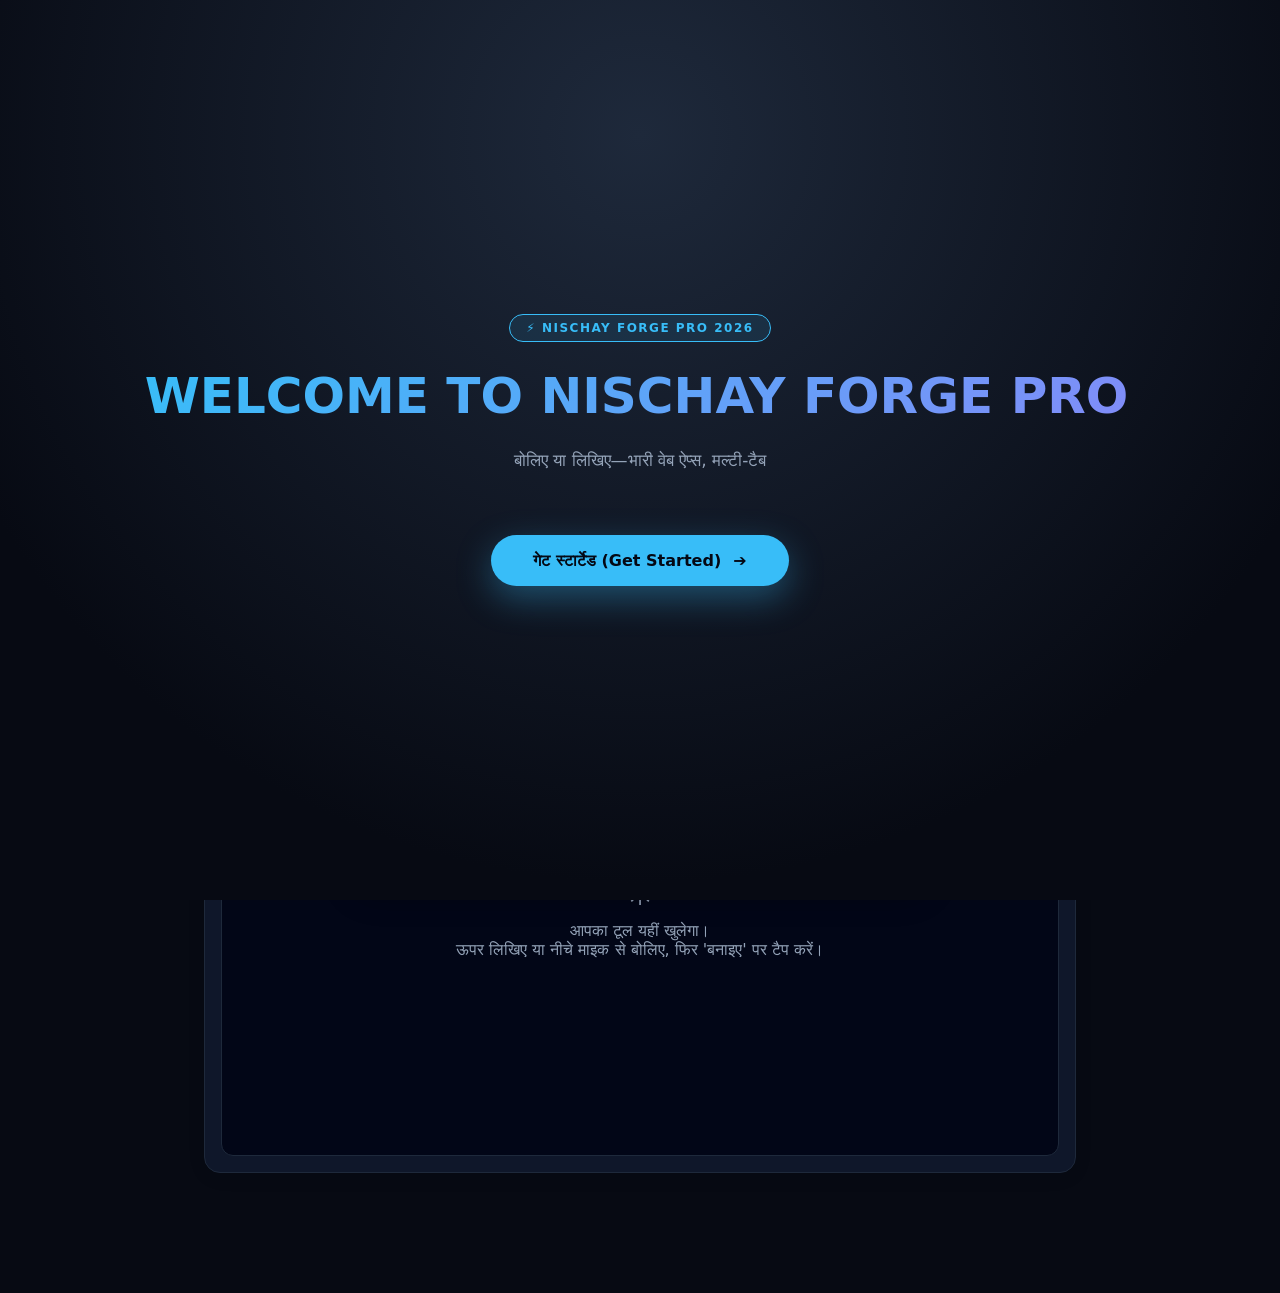
==== commit 61c17c2c: "Update index.html" ====
--- a/index.html
+++ b/index.html
@@ -474,7 +474,7 @@
     function getApiKey() { return _k.join(""); }
 
     const PRIMARY_MODEL = "gemini-3.5-flash-lite";
-    const BACKUP_MODEL = "gemini-2.5-flash";
+    const BACKUP_MODEL = "gemini-3.5-flash-lite";
 
     const STORAGE_KEY_MAIN = 'nischay_forge_tools';
     const STORAGE_KEY_LEGACY = 'nischay-forge-tools-v1';
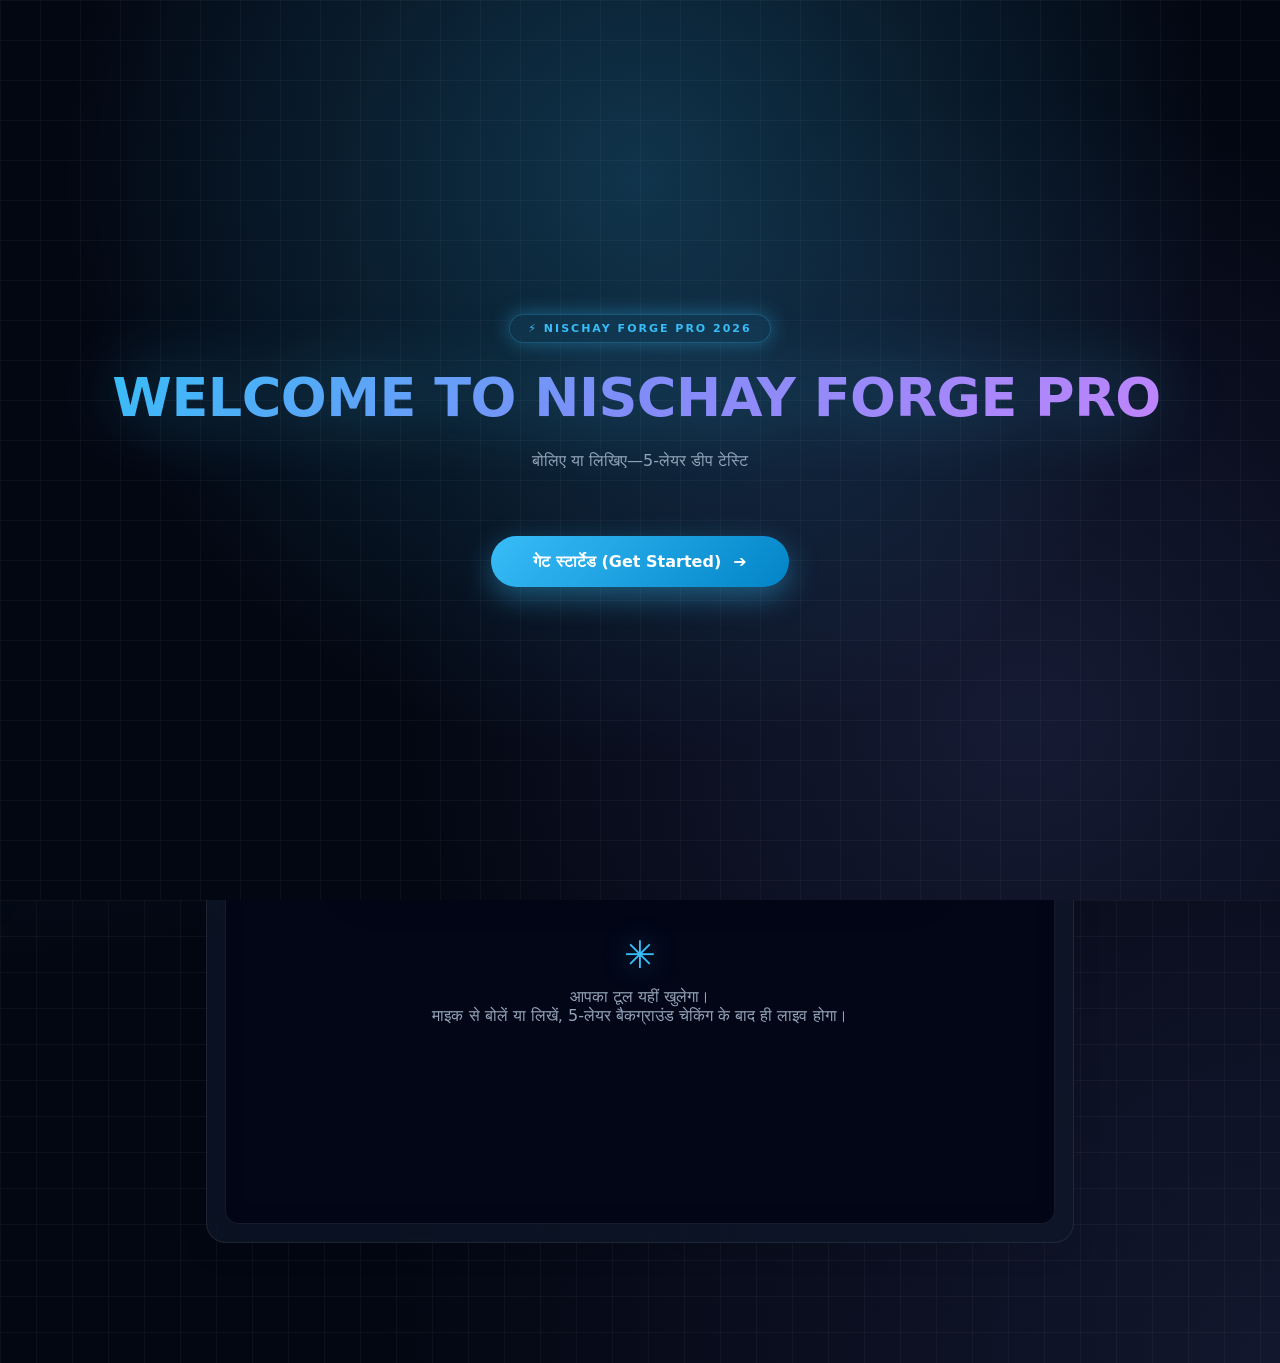
==== commit a7e618bc: "Update index.html" ====
--- a/index.html
+++ b/index.html
@@ -3,26 +3,33 @@
 <head>
   <meta charset="UTF-8">
   <meta name="viewport" content="width=device-width, initial-scale=1, viewport-fit=cover">
-  <meta name="theme-color" content="#070a13">
-  <meta name="description" content="Nischay Forge AI — प्रोफ़ेशनल वेब टूल और कोड स्टूडियो।">
+  <meta name="theme-color" content="#030712">
+  <meta name="description" content="Nischay Forge AI — 5-Layer Deep Verified Tool Studio">
   <link rel="manifest" href="./manifest.json">
   <link rel="icon" type="image/svg+xml" href="./assets/app-icon.svg">
-  <title>Nischay Forge AI — Pro Tool Studio</title>
+  <title>Nischay Forge AI — Pro 5-Layer Verified Studio</title>
 
   <style>
     :root {
-      --bg: #070a13;
-      --surface: #0f172a;
-      --surface-elevated: #162238;
-      --border: #1e293b;
+      --bg: #030712;
+      --bg-grid: rgba(255, 255, 255, 0.035);
+      --surface: rgba(15, 23, 42, 0.85);
+      --surface-elevated: rgba(30, 41, 59, 0.75);
+      --border: rgba(56, 189, 248, 0.25);
+      --border-subtle: rgba(255, 255, 255, 0.08);
       --accent: #38bdf8;
-      --accent-glow: rgba(56, 189, 248, 0.35);
+      --accent-secondary: #818cf8;
+      --accent-glow: rgba(56, 189, 248, 0.4);
       --text: #f8fafc;
       --text-muted: #94a3b8;
-      --card-bg: #0f172a;
-      --input-bg: #070a13;
+      --card-bg: rgba(15, 23, 42, 0.7);
+      --input-bg: rgba(3, 7, 18, 0.75);
       --nav-link: #94a3b8;
       --danger: #ef4444;
+      --success: #10b981;
+      --terminal-bg: rgba(3, 7, 18, 0.95);
+      --canvas-bg: #020617;
+      --drawer-bg: #0b1329;
 
       --c-html: #f97316;
       --c-css: #38bdf8;
@@ -31,147 +38,290 @@
 
     body.light-theme {
       --bg: #f8fafc;
-      --surface: #ffffff;
+      --bg-grid: rgba(0, 0, 0, 0.04);
+      --surface: rgba(255, 255, 255, 0.9);
       --surface-elevated: #f1f5f9;
-      --border: #cbd5e1;
+      --border: rgba(2, 132, 199, 0.25);
+      --border-subtle: rgba(0, 0, 0, 0.08);
       --accent: #0284c7;
-      --accent-glow: rgba(2, 132, 199, 0.15);
+      --accent-secondary: #4f46e5;
+      --accent-glow: rgba(2, 132, 199, 0.2);
       --text: #0f172a;
-      --text-muted: #475569;
-      --card-bg: #ffffff;
-      --input-bg: #f8fafc;
-      --nav-link: #334155;
+      --text-muted: #64748b;
+      --card-bg: rgba(255, 255, 255, 0.88);
+      --input-bg: #ffffff;
+      --nav-link: #475569;
       --danger: #dc2626;
+      --success: #059669;
+      --terminal-bg: #0f172a;
+      --canvas-bg: #e2e8f0;
+      --drawer-bg: #ffffff;
     }
 
     * { box-sizing: border-box; margin: 0; padding: 0; -webkit-tap-highlight-color: transparent; font-family: system-ui, -apple-system, BlinkMacSystemFont, 'Segoe UI', Roboto, sans-serif; }
-    body { background: var(--bg); color: var(--text); min-height: 100vh; overflow-x: hidden; transition: background 0.25s ease, color 0.25s ease; }
-
+    
+    body {
+      background-color: var(--bg);
+      background-image: 
+        radial-gradient(at 0% 0%, var(--border) 0px, transparent 50%),
+        radial-gradient(at 100% 100%, rgba(129, 140, 248, 0.12) 0px, transparent 50%),
+        linear-gradient(var(--bg-grid) 1px, transparent 1px),
+        linear-gradient(90deg, var(--bg-grid) 1px, transparent 1px);
+      background-size: 100% 100%, 100% 100%, 36px 36px, 36px 36px;
+      color: var(--text);
+      min-height: 100vh;
+      overflow-x: hidden;
+      transition: background-color 0.25s ease, color 0.25s ease;
+    }
+
+    /* वेलकम स्क्रीन */
     #welcomeScreen {
-      position: fixed; inset: 0; background: radial-gradient(circle at 50% 15%, #1e293b, var(--bg) 75%);
+      position: fixed; inset: 0;
+      background-color: var(--bg);
+      background-image: 
+        radial-gradient(circle at 50% 20%, var(--border) 0%, transparent 60%),
+        radial-gradient(circle at 80% 80%, rgba(129, 140, 248, 0.15) 0%, transparent 50%),
+        linear-gradient(var(--bg-grid) 1px, transparent 1px),
+        linear-gradient(90deg, var(--bg-grid) 1px, transparent 1px);
+      background-size: 100% 100%, 100% 100%, 40px 40px, 40px 40px;
       z-index: 9999; display: flex; flex-direction: column; align-items: center; justify-content: center;
       padding: 24px; text-align: center; transition: opacity 0.4s ease, visibility 0.4s ease;
     }
     #welcomeScreen.is-hidden { opacity: 0; visibility: hidden; pointer-events: none; }
-    .hero-badge { display: inline-flex; align-items: center; gap: 8px; padding: 6px 16px; background: rgba(56, 189, 248, 0.1); border: 1px solid var(--accent); border-radius: 999px; color: var(--accent); font-size: 12px; font-weight: 800; letter-spacing: 1.5px; margin-bottom: 24px; }
-    .hero-title-big { font-size: clamp(30px, 7vw, 50px); line-height: 1.2; font-weight: 900; color: var(--text); margin-bottom: 16px; min-height: 65px; }
-    .hero-title-big span { background: linear-gradient(135deg, #38bdf8, #818cf8); -webkit-background-clip: text; -webkit-text-fill-color: transparent; }
-    .hero-subtitle { font-size: clamp(14px, 4vw, 17px); color: var(--text-muted); max-width: 480px; line-height: 1.6; margin-bottom: 36px; min-height: 52px; }
+    
+    .hero-badge {
+      display: inline-flex; align-items: center; gap: 8px;
+      padding: 7px 18px;
+      background: rgba(56, 189, 248, 0.08);
+      border: 1px solid var(--border);
+      box-shadow: 0 0 20px var(--accent-glow);
+      border-radius: 999px;
+      color: var(--accent);
+      font-size: 11px; font-weight: 800; letter-spacing: 2px;
+      margin-bottom: 24px;
+      backdrop-filter: blur(10px);
+    }
+    
+    .hero-title-big {
+      font-size: clamp(32px, 8vw, 54px);
+      line-height: 1.15; font-weight: 900;
+      letter-spacing: -0.5px;
+      margin-bottom: 16px; min-height: 65px;
+      color: var(--text);
+    }
+    .hero-title-big span {
+      background: linear-gradient(135deg, #38bdf8 0%, #818cf8 50%, #c084fc 100%);
+      -webkit-background-clip: text;
+      -webkit-text-fill-color: transparent;
+      filter: drop-shadow(0 0 35px var(--accent-glow));
+    }
+    
+    .hero-subtitle {
+      font-size: clamp(14px, 4vw, 16px);
+      color: var(--text-muted);
+      max-width: 480px; line-height: 1.6;
+      margin-bottom: 36px; min-height: 52px;
+    }
     .cursor-blink { display: inline-block; width: 3px; background: var(--accent); margin-left: 4px; animation: blink 0.8s infinite; }
     @keyframes blink { 0%, 100% { opacity: 1; } 50% { opacity: 0; } }
-    .btn-start-now { background: #38bdf8; color: #040814; font-size: 16px; font-weight: 800; padding: 16px 42px; border-radius: 40px; border: none; cursor: pointer; display: inline-flex; align-items: center; gap: 12px; box-shadow: 0 12px 35px var(--accent-glow); }
-
-    .topbar { height: 60px; background: var(--surface); border-bottom: 1px solid var(--border); display: flex; align-items: center; justify-content: space-between; padding: 0 16px; position: sticky; top: 0; z-index: 50; }
+    
+    .btn-start-now {
+      background: linear-gradient(135deg, #38bdf8, #0284c7);
+      color: #ffffff;
+      font-size: 16px; font-weight: 800;
+      padding: 16px 42px; border-radius: 40px; border: none; cursor: pointer;
+      display: inline-flex; align-items: center; gap: 12px;
+      box-shadow: 0 10px 30px var(--accent-glow);
+      transition: all 0.25s ease;
+    }
+    .btn-start-now:hover { transform: translateY(-2px); box-shadow: 0 14px 40px var(--accent-glow); }
+    .btn-start-now:active { transform: translateY(1px); }
+
+    .topbar {
+      height: 62px;
+      background: var(--surface);
+      backdrop-filter: blur(16px);
+      -webkit-backdrop-filter: blur(16px);
+      border-bottom: 1px solid var(--border-subtle);
+      display: flex; align-items: center; justify-content: space-between;
+      padding: 0 18px; position: sticky; top: 0; z-index: 50;
+      transition: background 0.25s ease;
+    }
     .topbar-left { display: flex; align-items: center; gap: 12px; }
     .drawer-toggle { background: transparent; border: none; cursor: pointer; display: flex; flex-direction: column; gap: 5px; padding: 8px; }
     .drawer-toggle span { display: block; width: 22px; height: 2px; background: var(--text); border-radius: 2px; }
     .brand-wrap { display: flex; align-items: center; gap: 10px; text-decoration: none; }
-    .brand-logo { width: 34px; height: 34px; border-radius: 8px; background: #0f172a; display: flex; align-items: center; justify-content: center; border: 1px solid var(--border); }
-    .brand-text { font-size: 16px; font-weight: 800; color: var(--text); }
+    .brand-logo { width: 36px; height: 36px; border-radius: 10px; background: linear-gradient(135deg, rgba(56, 189, 248, 0.2), rgba(129, 140, 248, 0.1)); display: flex; align-items: center; justify-content: center; border: 1px solid var(--border); box-shadow: 0 0 15px var(--accent-glow); }
+    .brand-text { font-size: 17px; font-weight: 800; color: var(--text); letter-spacing: -0.3px; }
     .brand-text span { color: var(--accent); }
     .topbar-right { display: flex; align-items: center; gap: 10px; }
-    .lib-pill { font-size: 12px; font-weight: 700; color: var(--text); background: var(--surface-elevated); border: 1px solid var(--border); padding: 5px 12px; border-radius: 20px; text-decoration: none; display: inline-flex; align-items: center; gap: 6px; }
-    .lib-pill span { background: var(--accent); color: #000; border-radius: 10px; padding: 1px 6px; font-size: 11px; }
-
-    .drawer-overlay { position: fixed; inset: 0; background: rgba(0,0,0,0.7); z-index: 100; display: none; }
+    .lib-pill { font-size: 12px; font-weight: 700; color: var(--text); background: var(--surface-elevated); border: 1px solid var(--border-subtle); padding: 6px 14px; border-radius: 20px; text-decoration: none; display: inline-flex; align-items: center; gap: 6px; backdrop-filter: blur(10px); }
+    .lib-pill span { background: var(--accent); color: #fff; border-radius: 10px; padding: 1px 7px; font-size: 11px; font-weight: 900; }
+
+    .drawer-overlay { position: fixed; inset: 0; background: rgba(0,0,0,0.6); backdrop-filter: blur(4px); z-index: 100; display: none; }
     .drawer-overlay.active { display: block; }
-    .menu-drawer { position: fixed; top: 0; left: -320px; width: 300px; height: 100%; background: var(--surface); border-right: 1px solid var(--border); z-index: 110; transition: left 0.28s ease; display: flex; flex-direction: column; }
+    .menu-drawer { position: fixed; top: 0; left: -320px; width: 300px; height: 100%; background: var(--drawer-bg); border-right: 1px solid var(--border-subtle); z-index: 110; transition: left 0.28s ease; display: flex; flex-direction: column; box-shadow: 10px 0 30px rgba(0,0,0,0.3); }
     .menu-drawer.open { left: 0; }
-    .drawer-head { padding: 16px; border-bottom: 1px solid var(--border); display: flex; align-items: center; justify-content: space-between; }
+    .drawer-head { padding: 18px; border-bottom: 1px solid var(--border-subtle); display: flex; align-items: center; justify-content: space-between; }
     .drawer-head h3 { font-size: 15px; font-weight: 800; color: var(--accent); }
     .btn-close-drawer { background: transparent; border: none; font-size: 20px; color: var(--text-muted); cursor: pointer; padding: 4px; }
-    .drawer-settings { padding: 14px 16px; border-bottom: 1px solid var(--border); display: flex; flex-direction: column; gap: 10px; }
+    .drawer-settings { padding: 14px 18px; border-bottom: 1px solid var(--border-subtle); display: flex; flex-direction: column; gap: 12px; }
     .setting-row { display: flex; align-items: center; justify-content: space-between; font-size: 13px; font-weight: 700; color: var(--text); }
-    .setting-btn { background: var(--surface-elevated); border: 1px solid var(--border); color: var(--text); padding: 6px 12px; border-radius: 8px; font-size: 12px; font-weight: 700; cursor: pointer; }
-    .drawer-nav { display: flex; flex-direction: column; padding: 12px 10px; gap: 4px; flex: 1; overflow-y: auto; }
+    .setting-btn { background: var(--surface-elevated); border: 1px solid var(--border-subtle); color: var(--text); padding: 6px 14px; border-radius: 8px; font-size: 12px; font-weight: 700; cursor: pointer; }
+    .drawer-nav { display: flex; flex-direction: column; padding: 14px 10px; gap: 4px; flex: 1; overflow-y: auto; }
     .nav-item { display: flex; align-items: center; gap: 12px; padding: 12px 14px; color: var(--nav-link) !important; text-decoration: none; border-radius: 8px; font-size: 14px; font-weight: 600; }
-    .nav-item.active { background: var(--surface-elevated); color: var(--accent) !important; }
-    .drawer-foot { padding: 14px 16px; border-top: 1px solid var(--border); font-size: 12px; color: var(--text-muted); text-align: center; }
-
-    main { max-width: 900px; margin: 0 auto; padding: 20px 14px 120px; display: flex; flex-direction: column; gap: 20px; }
-    .glass-box { background: var(--card-bg); border: 1px solid var(--border); border-radius: 16px; padding: 16px; box-shadow: 0 4px 20px rgba(0,0,0,0.06); transition: border-color 0.3s ease, box-shadow 0.3s ease; }
-    .glass-box.building { border-color: var(--accent); box-shadow: 0 0 25px var(--accent-glow); }
-
-    .prompt-label-row { display: flex; align-items: center; justify-content: space-between; margin-bottom: 10px; }
-    .prompt-label { font-size: 14px; font-weight: 700; color: var(--text); }
-    .btn-reset-prompt { background: rgba(239, 68, 68, 0.1); border: 1px solid rgba(239, 68, 68, 0.3); color: var(--danger); font-size: 11px; font-weight: 800; padding: 4px 10px; border-radius: 12px; cursor: pointer; }
+    .nav-item.active { background: rgba(56, 189, 248, 0.12); color: var(--accent) !important; border-left: 3px solid var(--accent); }
+    .drawer-foot { padding: 14px 18px; border-top: 1px solid var(--border-subtle); font-size: 12px; color: var(--text-muted); text-align: center; }
+
+    main { max-width: 900px; margin: 0 auto; padding: 24px 16px 120px; display: flex; flex-direction: column; gap: 20px; }
+    
+    .glass-box {
+      background: var(--card-bg);
+      backdrop-filter: blur(14px);
+      -webkit-backdrop-filter: blur(14px);
+      border: 1px solid var(--border-subtle);
+      border-radius: 20px; padding: 18px;
+      box-shadow: 0 10px 30px rgba(0,0,0,0.08);
+      transition: all 0.3s ease;
+    }
+    .glass-box.building { border-color: var(--accent); box-shadow: 0 0 30px var(--accent-glow); }
+
+    .prompt-label-row { display: flex; align-items: center; justify-content: space-between; margin-bottom: 12px; }
+    .prompt-label { font-size: 14px; font-weight: 800; color: var(--text); letter-spacing: 0.3px; }
+    .btn-reset-prompt { background: rgba(239, 68, 68, 0.1); border: 1px solid rgba(239, 68, 68, 0.3); color: var(--danger); font-size: 11px; font-weight: 800; padding: 5px 12px; border-radius: 12px; cursor: pointer; transition: 0.2s; }
     .btn-reset-prompt:hover { background: var(--danger); color: #fff; }
 
-    textarea.prompt-text { width: 100%; background: var(--input-bg); border: 1px solid var(--border); border-radius: 12px; padding: 12px 14px; color: var(--text); font-size: 14px; outline: none; resize: vertical; min-height: 100px; }
-    textarea.prompt-text:focus { border-color: var(--accent); }
-    .prompt-footer { display: flex; align-items: center; justify-content: space-between; margin-top: 10px; }
-    .prompt-counter { font-size: 11px; color: var(--text-muted); }
-    .btn-create { background: var(--accent); color: #040814; border: none; font-size: 15px; font-weight: 800; padding: 12px 28px; border-radius: 24px; cursor: pointer; display: inline-flex; align-items: center; gap: 8px; box-shadow: 0 6px 20px var(--accent-glow); transition: transform 0.15s ease; }
-    .btn-create:active { transform: scale(0.96); }
+    textarea.prompt-text {
+      width: 100%; background: var(--input-bg);
+      border: 1px solid var(--border-subtle);
+      border-radius: 14px; padding: 14px 16px;
+      color: var(--text); font-size: 14.5px; line-height: 1.5;
+      outline: none; resize: vertical; min-height: 105px;
+      transition: border-color 0.25s ease, box-shadow 0.25s ease;
+    }
+    textarea.prompt-text:focus {
+      border-color: var(--accent);
+      box-shadow: 0 0 15px var(--accent-glow);
+    }
+    
+    .prompt-footer { display: flex; align-items: center; justify-content: space-between; margin-top: 12px; }
+    .prompt-counter { font-size: 11px; color: var(--text-muted); font-family: ui-monospace, monospace; }
+    
+    .btn-create {
+      background: linear-gradient(135deg, #38bdf8, #0284c7);
+      color: #ffffff; border: none;
+      font-size: 15px; font-weight: 800;
+      padding: 12px 30px; border-radius: 30px; cursor: pointer;
+      display: inline-flex; align-items: center; gap: 8px;
+      box-shadow: 0 6px 20px var(--accent-glow);
+      transition: transform 0.15s ease, box-shadow 0.15s ease;
+    }
+    .btn-create:hover { transform: translateY(-1px); box-shadow: 0 8px 25px var(--accent-glow); }
+    .btn-create:active { transform: scale(0.97); }
     .btn-create:disabled { opacity: 0.6; cursor: not-allowed; }
 
-    .quick-chips { display: flex; gap: 8px; overflow-x: auto; padding-top: 10px; scrollbar-width: none; }
-    .chip { background: var(--surface-elevated); border: 1px solid var(--border); color: var(--text-muted); font-size: 12px; padding: 6px 12px; border-radius: 20px; white-space: nowrap; cursor: pointer; }
-    .chip:hover { color: var(--accent); border-color: var(--accent); }
+    .quick-chips { display: flex; gap: 8px; overflow-x: auto; padding-top: 12px; scrollbar-width: none; }
+    .chip {
+      background: var(--surface-elevated);
+      border: 1px solid var(--border-subtle);
+      color: var(--text-muted); font-size: 12px; font-weight: 600;
+      padding: 7px 14px; border-radius: 20px; white-space: nowrap; cursor: pointer;
+      backdrop-filter: blur(8px); transition: all 0.2s ease;
+    }
+    .chip:hover { color: var(--accent); border-color: var(--accent); background: rgba(56, 189, 248, 0.08); }
 
     /* टर्मिनल व टैब्स */
-    .terminal-box { background: #040711; border: 1px solid var(--border); border-radius: 14px; overflow: hidden; font-family: ui-monospace, SFMono-Regular, Menlo, monospace; font-size: 12px; }
-    .terminal-header { background: #0b1120; border-bottom: 1px solid var(--border); padding: 8px 12px; display: flex; align-items: center; justify-content: space-between; flex-wrap: wrap; gap: 8px; }
+    .terminal-box {
+      background: var(--terminal-bg);
+      border: 1px solid var(--border-subtle);
+      border-radius: 16px; overflow: hidden;
+      font-family: ui-monospace, SFMono-Regular, Menlo, monospace;
+      font-size: 12px;
+      box-shadow: 0 10px 30px rgba(0,0,0,0.15);
+    }
+    .terminal-header {
+      background: rgba(0, 0, 0, 0.25);
+      border-bottom: 1px solid var(--border-subtle);
+      padding: 10px 14px; display: flex; align-items: center; justify-content: space-between; flex-wrap: wrap; gap: 8px;
+    }
     .code-tabs { display: flex; align-items: center; gap: 6px; }
-    .code-tab-btn { background: rgba(255,255,255,0.05); border: 1px solid transparent; color: #94a3b8; padding: 5px 12px; border-radius: 8px; font-size: 12px; font-weight: 800; cursor: pointer; display: inline-flex; align-items: center; gap: 6px; }
-    .code-tab-btn.active[data-tab="html"] { background: rgba(249, 115, 22, 0.2); color: var(--c-html); border-color: var(--c-html); }
-    .code-tab-btn.active[data-tab="css"] { background: rgba(56, 189, 248, 0.2); color: var(--c-css); border-color: var(--c-css); }
-    .code-tab-btn.active[data-tab="js"] { background: rgba(250, 204, 21, 0.2); color: var(--c-js); border-color: var(--c-js); }
+    .code-tab-btn {
+      background: rgba(255,255,255,0.06);
+      border: 1px solid transparent;
+      color: #94a3b8; padding: 6px 14px; border-radius: 8px;
+      font-size: 12px; font-weight: 800; cursor: pointer;
+      display: inline-flex; align-items: center; gap: 6px;
+      transition: all 0.2s ease;
+    }
+    .code-tab-btn.active[data-tab="html"] { background: rgba(249, 115, 22, 0.2); color: var(--c-html); border-color: rgba(249, 115, 22, 0.5); }
+    .code-tab-btn.active[data-tab="css"] { background: rgba(56, 189, 248, 0.2); color: var(--c-css); border-color: rgba(56, 189, 248, 0.5); }
+    .code-tab-btn.active[data-tab="js"] { background: rgba(250, 204, 21, 0.2); color: var(--c-js); border-color: rgba(250, 204, 21, 0.5); }
 
     .term-controls { display: flex; align-items: center; gap: 8px; }
-    .btn-term-action { background: var(--surface-elevated); border: 1px solid var(--border); color: #38bdf8; padding: 4px 10px; border-radius: 6px; font-size: 11px; font-weight: 700; cursor: pointer; }
-    .btn-term-action:hover { background: #38bdf8; color: #040814; }
+    .btn-term-action {
+      background: rgba(255,255,255,0.08);
+      border: 1px solid var(--border-subtle);
+      color: #38bdf8; padding: 5px 12px; border-radius: 8px;
+      font-size: 11px; font-weight: 800; cursor: pointer;
+      transition: all 0.2s ease;
+    }
+    .btn-term-action:hover { background: #38bdf8; color: #030712; }
 
     .terminal-content-area { position: relative; }
-    textarea.terminal-editor { width: 100%; height: 200px; background: transparent; border: none; color: #4ade80; font-family: inherit; font-size: inherit; padding: 12px; outline: none; resize: vertical; line-height: 1.5; white-space: pre; }
-
-    .preview-header-bar { display: flex; align-items: center; justify-content: space-between; margin-bottom: 12px; }
-    .preview-title-text { font-size: 15px; font-weight: 800; color: var(--accent); }
+    textarea.terminal-editor {
+      width: 100%; height: 210px; background: transparent;
+      border: none; color: #4ade80; font-family: inherit; font-size: inherit;
+      padding: 14px; outline: none; resize: vertical; line-height: 1.5; white-space: pre;
+    }
+
+    .preview-header-bar { display: flex; align-items: center; justify-content: space-between; margin-bottom: 14px; }
+    .preview-title-text { font-size: 16px; font-weight: 800; color: var(--accent); letter-spacing: -0.2px; }
     .preview-btn-group { display: flex; gap: 6px; }
-    .tool-btn { background: var(--surface-elevated); border: 1px solid var(--border); color: var(--text); padding: 5px 12px; border-radius: 8px; font-size: 12px; font-weight: 700; cursor: pointer; }
+    .tool-btn {
+      background: var(--surface-elevated);
+      border: 1px solid var(--border-subtle);
+      color: var(--text); padding: 6px 14px; border-radius: 8px;
+      font-size: 12px; font-weight: 700; cursor: pointer;
+      transition: all 0.2s ease;
+    }
     .tool-btn:hover { border-color: var(--accent); color: var(--accent); }
 
-    .canvas-container { position: relative; min-height: 480px; background: #020617; border-radius: 12px; border: 1px solid var(--border); overflow: hidden; }
-    .empty-canvas { position: absolute; inset: 0; display: flex; flex-direction: column; align-items: center; justify-content: center; gap: 8px; color: var(--text-muted); text-align: center; padding: 20px; }
-    .empty-canvas span { font-size: 34px; animation: floatIcon 3s ease-in-out infinite; }
+    .canvas-container {
+      position: relative; min-height: 490px;
+      background: var(--canvas-bg);
+      border-radius: 14px;
+      border: 1px solid var(--border-subtle);
+      overflow: hidden;
+      box-shadow: inset 0 0 20px rgba(0,0,0,0.1);
+    }
+    .empty-canvas { position: absolute; inset: 0; display: flex; flex-direction: column; align-items: center; justify-content: center; gap: 10px; color: var(--text-muted); text-align: center; padding: 20px; }
+    .empty-canvas span { font-size: 38px; color: var(--accent); filter: drop-shadow(0 0 15px var(--accent-glow)); animation: floatIcon 3s ease-in-out infinite; }
     @keyframes floatIcon { 0%, 100% { transform: translateY(0); } 50% { transform: translateY(-8px); } }
 
     iframe#toolFrame { width: 100%; height: 500px; border: none; background: #ffffff; display: none; opacity: 0; transition: opacity 0.4s ease; }
     iframe#toolFrame.visible { opacity: 1; }
 
-    .refine-box { margin-top: 14px; background: var(--surface-elevated); border: 1px dashed var(--accent); border-radius: 12px; padding: 12px; display: none; }
+    .refine-box { margin-top: 14px; background: var(--surface-elevated); border: 1px dashed var(--border); border-radius: 14px; padding: 14px; display: none; }
     .refine-box.is-visible { display: block; animation: slideUp 0.3s ease; }
     @keyframes slideUp { from { opacity: 0; transform: translateY(10px); } to { opacity: 1; transform: translateY(0); } }
     .refine-row { display: flex; gap: 8px; margin-top: 8px; }
-    .refine-input { flex: 1; background: var(--bg); border: 1px solid var(--border); color: var(--text); padding: 8px 12px; border-radius: 8px; font-size: 13px; outline: none; }
-    .btn-refine { background: var(--accent); color: #000; border: none; font-size: 12px; font-weight: 800; padding: 8px 16px; border-radius: 8px; cursor: pointer; }
-
-    /* ===================================================
-       साइबर-रिएक्टर लोडर + लाइव टाइमर
-       =================================================== */
+    .refine-input { flex: 1; background: var(--input-bg); border: 1px solid var(--border-subtle); color: var(--text); padding: 9px 14px; border-radius: 10px; font-size: 13px; outline: none; }
+    .btn-refine { background: var(--accent); color: #fff; border: none; font-size: 12px; font-weight: 800; padding: 9px 18px; border-radius: 10px; cursor: pointer; }
+
+    /* 5-लेयर लोडर */
     .forge-loader {
-      position: absolute;
-      inset: 0;
-      background: rgba(4, 7, 17, 0.98);
-      backdrop-filter: blur(14px);
-      display: none;
-      flex-direction: column;
-      align-items: center;
-      justify-content: center;
-      gap: 14px;
-      z-index: 25;
-      overflow: hidden;
+      position: absolute; inset: 0;
+      background: rgba(3, 7, 18, 0.96);
+      backdrop-filter: blur(16px);
+      display: none; flex-direction: column; align-items: center; justify-content: center;
+      gap: 16px; z-index: 25; overflow: hidden;
     }
     .forge-loader.is-active { display: flex; }
 
     .laser-scanner {
-      position: absolute;
-      top: 0;
-      left: 0;
-      right: 0;
-      height: 2px;
-      background: linear-gradient(90deg, transparent, var(--accent), #818cf8, transparent);
-      box-shadow: 0 0 15px var(--accent);
+      position: absolute; top: 0; left: 0; right: 0; height: 2px;
+      background: linear-gradient(90deg, transparent, var(--accent), var(--accent-secondary), transparent);
+      box-shadow: 0 0 20px var(--accent);
       animation: scanSweep 2s ease-in-out infinite alternate;
     }
     @keyframes scanSweep {
@@ -181,117 +331,103 @@
     }
 
     .matrix-reactor {
-      position: relative;
-      width: 110px;
-      height: 110px;
-      display: flex;
-      align-items: center;
-      justify-content: center;
+      position: relative; width: 105px; height: 105px;
+      display: flex; align-items: center; justify-content: center;
     }
     .reactor-grid {
-      position: absolute;
-      inset: 0;
-      border: 1px dashed rgba(56, 189, 248, 0.35);
-      border-radius: 24px;
+      position: absolute; inset: 0;
+      border: 1px dashed rgba(56, 189, 248, 0.4);
+      border-radius: 26px;
       animation: rotateFrame 14s linear infinite;
     }
     .reactor-grid-inner {
-      position: absolute;
-      inset: 14px;
-      border: 1px solid rgba(129, 140, 248, 0.45);
-      border-radius: 16px;
+      position: absolute; inset: 14px;
+      border: 1px solid rgba(129, 140, 248, 0.5);
+      border-radius: 18px;
       animation: rotateFrameRev 9s linear infinite;
     }
     @keyframes rotateFrame { 100% { transform: rotate(360deg); } }
     @keyframes rotateFrameRev { 100% { transform: rotate(-360deg); } }
 
     .reactor-core {
-      width: 48px;
-      height: 48px;
+      width: 48px; height: 48px;
       background: radial-gradient(circle, #38bdf8 0%, #0284c7 70%, transparent 100%);
       border-radius: 50%;
-      box-shadow: 0 0 30px var(--accent), inset 0 0 10px #ffffff;
+      box-shadow: 0 0 35px var(--accent);
       animation: corePulse 1.2s ease-in-out infinite alternate;
-      display: flex;
-      align-items: center;
-      justify-content: center;
-      color: #040814;
-      font-size: 22px;
-      font-weight: 900;
+      display: flex; align-items: center; justify-content: center;
+      color: #030712; font-size: 22px; font-weight: 900;
     }
     @keyframes corePulse {
       0% { transform: scale(0.85); box-shadow: 0 0 15px var(--accent); }
-      100% { transform: scale(1.15); box-shadow: 0 0 40px #818cf8, 0 0 70px var(--accent-glow); }
+      100% { transform: scale(1.15); box-shadow: 0 0 45px #818cf8; }
     }
 
     .loader-timer-badge {
-      display: inline-flex;
-      align-items: center;
-      gap: 6px;
+      display: inline-flex; align-items: center; gap: 6px;
       font-family: ui-monospace, SFMono-Regular, monospace;
-      font-size: 13px;
-      font-weight: 800;
-      color: #facc15;
+      font-size: 13px; font-weight: 800; color: #facc15;
       background: rgba(250, 204, 21, 0.1);
-      border: 1px solid rgba(250, 204, 21, 0.3);
-      padding: 4px 14px;
-      border-radius: 20px;
-      box-shadow: 0 0 12px rgba(250, 204, 21, 0.2);
+      border: 1px solid rgba(250, 204, 21, 0.35);
+      padding: 5px 16px; border-radius: 20px;
     }
 
     .matrix-code-stream {
       font-family: ui-monospace, SFMono-Regular, monospace;
-      font-size: 11px;
-      color: #4ade80;
+      font-size: 11px; color: #4ade80;
       background: rgba(15, 23, 42, 0.85);
+      border: 1px solid var(--border-subtle);
+      padding: 6px 16px; border-radius: 20px;
+      letter-spacing: 0.5px; min-width: 290px; text-align: center;
+    }
+
+    .loader-step-text {
+      font-size: 14px; font-weight: 800; color: var(--accent);
+      text-align: center; max-width: 380px; line-height: 1.4;
+      text-shadow: 0 0 10px rgba(56, 189, 248, 0.3);
+    }
+    .loader-progress-bar {
+      width: 260px; height: 6px;
+      background: rgba(255,255,255,0.08);
+      border-radius: 6px; overflow: hidden;
+      border: 1px solid rgba(56, 189, 248, 0.25);
+    }
+    .loader-progress-fill {
+      width: 0%; height: 100%;
+      background: linear-gradient(90deg, #38bdf8, #10b981);
+      transition: width 0.35s ease;
+    }
+
+    .bottom-dock {
+      position: fixed; bottom: 16px; left: 50%; transform: translateX(-50%);
+      width: calc(100% - 24px); max-width: 580px;
+      background: var(--surface);
+      backdrop-filter: blur(20px);
+      -webkit-backdrop-filter: blur(20px);
       border: 1px solid var(--border);
-      padding: 6px 14px;
-      border-radius: 20px;
-      letter-spacing: 0.5px;
-      min-width: 270px;
-      text-align: center;
-      box-shadow: 0 0 10px rgba(0,0,0,0.5);
-    }
-
-    .loader-step-text {
-      font-size: 14px;
-      font-weight: 800;
-      color: var(--accent);
-      text-shadow: 0 0 10px var(--accent-glow);
-      letter-spacing: 0.5px;
-      text-align: center;
-      max-width: 360px;
-    }
-    .loader-progress-bar {
-      width: 250px;
-      height: 6px;
-      background: rgba(255,255,255,0.08);
-      border-radius: 6px;
-      overflow: hidden;
-      border: 1px solid rgba(56, 189, 248, 0.2);
-    }
-    .loader-progress-fill {
-      width: 0%;
-      height: 100%;
-      background: linear-gradient(90deg, #38bdf8, #818cf8);
-      transition: width 0.35s ease;
-      box-shadow: 0 0 15px var(--accent);
-    }
-
-    .bottom-dock { position: fixed; bottom: 14px; left: 50%; transform: translateX(-50%); width: calc(100% - 24px); max-width: 580px; background: var(--surface); border: 1.5px solid var(--border); border-radius: 35px; padding: 6px 10px 6px 18px; display: flex; align-items: center; justify-content: space-between; box-shadow: 0 10px 30px rgba(0,0,0,0.3); z-index: 60; }
+      border-radius: 40px; padding: 7px 12px 7px 20px;
+      display: flex; align-items: center; justify-content: space-between;
+      box-shadow: 0 12px 35px rgba(0,0,0,0.25); z-index: 60;
+    }
     .dock-label { font-size: 13px; font-weight: 700; color: var(--text-muted); }
-    .dock-mic-btn { width: 42px; height: 42px; border-radius: 50%; background: #ef4444; border: none; color: #fff; font-size: 18px; cursor: pointer; display: flex; align-items: center; justify-content: center; }
-    .dock-mic-btn.is-active { background: #16a34a; animation: pulse 1s infinite alternate; }
+    .dock-mic-btn {
+      width: 44px; height: 44px; border-radius: 50%;
+      background: linear-gradient(135deg, #ef4444, #b91c1c);
+      border: none; color: #fff; font-size: 19px; cursor: pointer;
+      display: flex; align-items: center; justify-content: center;
+      box-shadow: 0 4px 15px rgba(239, 68, 68, 0.35);
+    }
+    .dock-mic-btn.is-active { background: linear-gradient(135deg, #10b981, #059669); animation: pulse 1s infinite alternate; }
     @keyframes pulse { 0% { transform: scale(1); } 100% { transform: scale(1.15); } }
 
-    #fullModal { position: fixed; inset: 0; background: #020617; z-index: 10000; display: none; flex-direction: column; }
+    #fullModal { position: fixed; inset: 0; background: var(--bg); z-index: 10000; display: none; flex-direction: column; }
     #fullModal.is-open { display: flex; }
-    .fullmodal-bar { height: 52px; background: var(--surface); border-bottom: 1px solid var(--border); display: flex; align-items: center; justify-content: space-between; padding: 0 16px; }
+    .fullmodal-bar { height: 52px; background: var(--surface); border-bottom: 1px solid var(--border-subtle); display: flex; align-items: center; justify-content: space-between; padding: 0 16px; }
     .fullmodal-bar span { font-size: 15px; font-weight: 800; color: var(--accent); }
-    .btn-close-full { background: #ef4444; color: #fff; border: none; padding: 6px 14px; border-radius: 6px; font-weight: 700; cursor: pointer; }
+    .btn-close-full { background: #ef4444; color: #fff; border: none; padding: 6px 16px; border-radius: 8px; font-weight: 700; cursor: pointer; }
     #fullFrame { flex: 1; width: 100%; border: none; background: #fff; }
 
-    .toast { position: fixed; bottom: 80px; left: 50%; transform: translateX(-50%); background: var(--surface-elevated); color: var(--text); border: 1px solid var(--accent); padding: 8px 18px; border-radius: 20px; font-size: 13px; font-weight: 700; display: none; z-index: 999; }
+    .toast { position: fixed; bottom: 84px; left: 50%; transform: translateX(-50%); background: var(--surface-elevated); color: var(--text); border: 1px solid var(--accent); padding: 9px 20px; border-radius: 20px; font-size: 13px; font-weight: 800; box-shadow: 0 10px 25px rgba(0,0,0,0.2); display: none; z-index: 999; }
     .toast.show { display: block; }
   </style>
 </head>
@@ -321,36 +457,36 @@
         <span></span><span></span><span></span>
       </button>
       <a class="brand-wrap" href="./index.html">
-        <div class="brand-logo"><span style="color:#38bdf8; font-weight:900;">N</span></div>
+        <div class="brand-logo"><span style="color:var(--accent); font-weight:900;">N</span></div>
         <div class="brand-text">nischay<span>forge</span></div>
       </a>
     </div>
     <div class="topbar-right">
-      <a class="lib-pill" href="./library.html">लाइब्रेरी <span id="libraryCount">0</span></a>
+      <a class="lib-pill" href="./library.html"><span id="txtLibPill">लाइब्रेरी</span> <span id="libraryCount">0</span></a>
     </div>
   </header>
 
   <div class="drawer-overlay" id="drawerOverlay"></div>
   <aside class="menu-drawer" id="menuDrawer">
     <div class="drawer-head">
-      <h3>⚡ निश्चय नेविगेशन</h3>
+      <h3 id="drawerHeading">⚡ निश्चय नेविगेशन</h3>
       <button class="btn-close-drawer" id="drawerCloseBtn">✕</button>
     </div>
     <div class="drawer-settings">
       <div class="setting-row">
-        <span>थीम (Theme):</span>
+        <span id="txtSettingTheme">थीम (Theme):</span>
         <button class="setting-btn" id="themeToggleBtn">🌙 डार्क</button>
       </div>
       <div class="setting-row">
-        <span>भाषा (Language):</span>
+        <span id="txtSettingLang">भाषा (Language):</span>
         <button class="setting-btn" id="langToggleBtn">🇮🇳 हिंदी</button>
       </div>
     </div>
     <nav class="drawer-nav">
-      <a class="nav-item active" href="./index.html">⌘ स्टूडियो</a>
-      <a class="nav-item" href="./library.html">▦ मेरी लाइब्रेरी</a>
-      <a class="nav-item" href="./privacy.html">◈ प्राइवेसी पॉलिसी</a>
-      <a class="nav-item" href="./terms.html">⌑ नियम व शर्तें</a>
+      <a class="nav-item active" href="./index.html" id="navStudio">⌘ स्टूडियो</a>
+      <a class="nav-item" href="./library.html" id="navLib">▦ मेरी लाइब्रेरी</a>
+      <a class="nav-item" href="./privacy.html" id="navPrivacy">◈ प्राइवेसी पॉलिसी</a>
+      <a class="nav-item" href="./terms.html" id="navTerms">⌑ नियम व शर्तें</a>
     </nav>
     <div class="drawer-foot">Nischay Forge AI Studio • 2026</div>
   </aside>
@@ -361,26 +497,26 @@
         <label class="prompt-label" id="labelPrompt">आज क्या बनाना है?</label>
         <button class="btn-reset-prompt" id="btnResetPrompt" type="button" title="प्रॉम्प्ट साफ करें">✕ रीसेट</button>
       </div>
-      <textarea class="prompt-text" id="promptInput" maxlength="10000" rows="4" placeholder="उदाहरण: 3D स्पेस सोलर सिस्टम बनाओ जिसमें रोटेशन और शनि की रिंग्स हों..."></textarea>
+      <textarea class="prompt-text" id="promptInput" maxlength="10000" rows="4" placeholder="उदाहरण: उम्र कैलकुलेटर, स्टॉपवॉच टाइमर, BMI कैलकुलेटर या यूनिट कनवर्टर..."></textarea>
       
       <div class="prompt-footer">
         <span class="prompt-counter" id="charCount">0 / 10000</span>
         <div class="prompt-actions">
           <button class="btn-create" id="generateBtn" type="button">
-            <span>बनाइए</span> <span>↗</span>
+            <span id="txtBtnCreate">बनाइए</span> <span>↗</span>
           </button>
         </div>
       </div>
 
       <div class="quick-chips">
-        <span class="chip" data-q="एक 3-स्क्रीन स्टूडेंट OS वेब ऐप बनाओ (पोमोडोरो, टास्क मैनेजर और फॉर्मूला नोट्स के साथ)">🎒 स्टूडेंट OS ऐप</span>
-        <span class="chip" data-q="एक 3D स्पेस सोलर सिस्टम एनिमेशन बनाओ जिसमें शनि की रिंग्स और 3D रोटेशन हो">🪐 3D सोलर सिस्टम</span>
-        <span class="chip" data-q="एक अल्ट्रा-स्मूथ 3D एंडलेस रनर गेम बनाओ जिसमें लेन स्विचिंग, जंपिंग, कॉइंस और स्कोर सिस्टम हो">🎮 3D रनर गेम</span>
-        <span class="chip" data-q="एक उम्र कैलकुलेटर बनाओ जो जन्मतिथि से साल, महीने और दिन दिखाए">🎂 उम्र कैलकुलेटर</span>
+        <span class="chip" data-q="एक उम्र कैलकुलेटर बनाओ जो जन्मतिथि से सटीक वर्ष, महीने, दिन और अगला जन्मदिन बताए">🎂 उम्र कैलकुलेटर</span>
+        <span class="chip" data-q="एक क्लीन पोमोडोरो और टास्क टाइमर ऐप बनाओ जिसमें स्टार्ट, पॉज और रीसेट हो">⏱️ पोमोडोरो टाइमर</span>
+        <span class="chip" data-q="एक BMI कैलकुलेटर बनाओ जो वजन (kg) और ऊंचाई (cm) से सेहत का स्तर बताए">⚖️ BMI कैलकुलेटर</span>
+        <span class="chip" data-q="एक 3D स्पेस सोलर सिस्टम एनीमेशन बनाओ जिसमें शनि की रिंग्स और 3D रोटेशन हो">🪐 3D सोलर सिस्टम</span>
       </div>
     </div>
 
-    <!-- प्रो-कोड टर्मिनल बार -->
+    <!-- टर्मिनल व टैब्स -->
     <div class="terminal-box" id="terminalBox">
       <div class="terminal-header">
         <div class="code-tabs">
@@ -402,7 +538,7 @@
       </div>
       
       <div class="terminal-content-area">
-        <textarea class="terminal-editor" id="termOutput" spellcheck="false" placeholder="// आपका बनाया हुआ कोड यहाँ लाइव टाइप होगा..."></textarea>
+        <textarea class="terminal-editor" id="termOutput" spellcheck="false" placeholder="// 5-लेयर ऑडिट पास होने के बाद वेरिफाइड कोड यहाँ दिखेगा..."></textarea>
       </div>
     </div>
 
@@ -418,7 +554,7 @@
       </div>
 
       <div class="canvas-container">
-        <!-- साइबर-रिएक्टर लोडर + लाइव टाइमर -->
+        <!-- 5-लेयर साइबर लोडर -->
         <div class="forge-loader" id="forgeLoader">
           <div class="laser-scanner"></div>
           <div class="matrix-reactor">
@@ -428,12 +564,12 @@
           </div>
           
           <div class="loader-timer-badge">
-            <span>⏱️ बीता समय:</span>
+            <span id="txtTimerBadge">⏱️ बीता समय:</span>
             <span id="elapsedTimerText">00:00s</span>
           </div>
 
-          <div class="matrix-code-stream" id="matrixCodeStream">INITIALIZING DEEP SYNTHESIS...</div>
-          <div class="loader-step-text" id="loaderStepText">⚡ 1/4: भारी आर्किटेक्चर व 3D पाइपलाइन तैयार हो रही है...</div>
+          <div class="matrix-code-stream" id="matrixCodeStream">LAYER 1: INITIALIZING SYNTHESIS...</div>
+          <div class="loader-step-text" id="loaderStepText">⚡ लेयर 1: UI आर्किटेक्चर व इनपुट फील्ड्स तैयार हो रहे हैं...</div>
           <div class="loader-progress-bar">
             <div class="loader-progress-fill" id="loaderFill"></div>
           </div>
@@ -441,15 +577,15 @@
 
         <div class="empty-canvas" id="canvasPlaceholder">
           <span>✳</span>
-          <p id="placeholderText">आपका टूल यहीं खुलेगा।<br>ऊपर लिखिए या नीचे माइक से बोलिए, फिर 'बनाइए' पर टैप करें।</p>
+          <p id="placeholderText">आपका टूल यहीं खुलेगा।<br>माइक से बोलें या लिखें, 5-लेयर बैकग्राउंड चेकिंग के बाद ही लाइव होगा।</p>
         </div>
         <iframe id="toolFrame" sandbox="allow-scripts allow-modals allow-downloads allow-forms allow-same-origin"></iframe>
       </div>
 
       <div class="refine-box" id="refineBox">
-        <span style="font-size:12px; font-weight:800; color:var(--accent);">🔧 इस टूल में और क्या सुधारना है?</span>
+        <span style="font-size:12px; font-weight:800; color:var(--accent);" id="txtRefineHeader">🔧 इस टूल में और क्या सुधारना है?</span>
         <div class="refine-row">
-          <input type="text" class="refine-input" id="refineInput" placeholder="उदा: बैकग्राउंड डार्क ब्लैक कर दो, स्पीड बढ़ा दो...">
+          <input type="text" class="refine-input" id="refineInput" placeholder="उदा: फॉन्ट साइज बढ़ा दो, एक और बटन जोड़ दो...">
           <button class="btn-refine" id="btnRefineSubmit">अपडेट करें ➔</button>
         </div>
       </div>
@@ -463,7 +599,7 @@
 
   <div class="toast" id="toastBox"></div>
 
-  <!-- स्मार्ट जावास्क्रिप्ट इंजन: 2-स्टेज पाइपलाइन + बैकग्राउंड सैंडबॉक्स टेस्टिंग -->
+  <!-- स्मार्ट जावास्क्रिप्ट इंजन: पूर्ण थीम व भाषा नियंत्रण + 5-लेयर कम्पाइलर -->
   <script>
     const _k = [
       "AQ.Ab8RN6J9Nf6i",
@@ -474,7 +610,6 @@
     function getApiKey() { return _k.join(""); }
 
     const PRIMARY_MODEL = "gemini-3.5-flash-lite";
-    const BACKUP_MODEL = "gemini-3.5-flash-lite";
 
     const STORAGE_KEY_MAIN = 'nischay_forge_tools';
     const STORAGE_KEY_LEGACY = 'nischay-forge-tools-v1';
@@ -482,29 +617,137 @@
     let activeTool = null;
     let codeModules = { html: "", css: "", js: "" };
     let currentTab = "html";
+    let is3DRequested = false;
 
     let currentLang = localStorage.getItem('nischay_lang') || 'hi';
     let currentTheme = localStorage.getItem('nischay_theme') || 'dark';
 
     const $ = (id) => document.getElementById(id);
 
-    const welcomeTitleFull = "WELCOME TO NISCHAY FORGE PRO";
-    const welcomeSubFull = "बोलिए या लिखिए—भारी वेब ऐप्स, मल्टी-टैब कोड और रियल-टाइम एनीमेशन सीधे आपके डिवाइस पर।";
+    // ==================================================================
+    // बहुभाषी (i18n) डिक्शनरी
+    // ==================================================================
+    const translations = {
+      hi: {
+        welcomeTitle: "WELCOME TO NISCHAY FORGE PRO",
+        welcomeSub: "बोलिए या लिखिए—5-लेयर डीप टेस्टिंग और ऑटो-हीलिंग के साथ 100% वर्किंग वेब टूल्स।",
+        startBtn: "गेट स्टार्टेड (Get Started)",
+        libPill: "लाइब्रेरी",
+        drawerHead: "⚡ निश्चय नेविगेशन",
+        settingTheme: "थीम (Theme):",
+        settingLang: "भाषा (Language):",
+        navStudio: "⌘ स्टूडियो",
+        navLib: "▦ मेरी लाइब्रेरी",
+        navPrivacy: "◈ प्राइवेसी पॉलिसी",
+        navTerms: "⌑ नियम व शर्तें",
+        promptLabel: "आज क्या बनाना है?",
+        btnReset: "✕ रीसेट",
+        promptPlaceholder: "उदाहरण: उम्र कैलकुलेटर, स्टॉपवॉच टाइमर, BMI कैलकुलेटर या यूनिट कनवर्टर...",
+        btnCreate: "बनाइए",
+        termApply: "⚡ बदलाव लागू करें",
+        termCopy: "📋 कोड कॉपी करें",
+        toolOpenFull: "↗ बड़ा खोलें",
+        toolSave: "♥ सेव",
+        toolDownload: "📥 डाउनलोड",
+        timerBadge: "⏱️ बीता समय:",
+        placeholderText: "आपका टूल यहीं खुलेगा।<br>माइक से बोलें या लिखें, 5-लेयर बैकग्राउंड चेकिंग के बाद ही लाइव होगा।",
+        refineHeader: "🔧 इस टूल में और क्या सुधारना है?",
+        refinePlaceholder: "उदा: फॉन्ट साइज बढ़ा दो, एक और बटन जोड़ दो...",
+        btnRefine: "अपडेट करें ➔",
+        voiceStatus: "आइडिया बोलें, बॉक्स में लिखा जाएगा...",
+        voiceListening: "सुन रहा हूँ... बोलिए",
+        voiceDone: "आवाज़ लिख दी गई है! अब 'बनाइए' दबाएँ।",
+        closeModal: "✕ बंद करें"
+      },
+      en: {
+        welcomeTitle: "WELCOME TO NISCHAY FORGE PRO",
+        welcomeSub: "Speak or write—100% verified interactive web tools powered by 5-Layer deep testing & auto-healing.",
+        startBtn: "Get Started ➔",
+        libPill: "Library",
+        drawerHead: "⚡ Nischay Navigation",
+        settingTheme: "Theme:",
+        settingLang: "Language:",
+        navStudio: "⌘ Studio",
+        navLib: "▦ My Library",
+        navPrivacy: "◈ Privacy Policy",
+        navTerms: "⌑ Terms & Conditions",
+        promptLabel: "What do you want to build today?",
+        btnReset: "✕ Reset",
+        promptPlaceholder: "Example: Age Calculator, Stopwatch Timer, BMI Calculator or Unit Converter...",
+        btnCreate: "Build",
+        termApply: "⚡ Apply Changes",
+        termCopy: "📋 Copy Code",
+        toolOpenFull: "↗ Open Full",
+        toolSave: "♥ Save",
+        toolDownload: "📥 Download",
+        timerBadge: "⏱️ Elapsed Time:",
+        placeholderText: "Your tool will appear here.<br>Speak or type your idea, verified across 5 deep layers before rendering.",
+        refineHeader: "🔧 Want to refine this tool further?",
+        refinePlaceholder: "e.g., Increase font size, add reset button...",
+        btnRefine: "Update ➔",
+        voiceStatus: "Speak idea, it will type in the box...",
+        voiceListening: "Listening... Please speak",
+        voiceDone: "Voice captured! Now press 'Build'.",
+        closeModal: "✕ Close"
+      }
+    };
+
+    function applyLanguage(lang) {
+      currentLang = lang;
+      localStorage.setItem('nischay_lang', lang);
+      const t = translations[lang];
+
+      $('langToggleBtn').textContent = (lang === 'hi') ? '🇮🇳 हिंदी' : '🇬🇧 English';
+      $('startBtnText').textContent = t.startBtn;
+      $('txtLibPill').textContent = t.libPill;
+      $('drawerHeading').textContent = t.drawerHead;
+      $('txtSettingTheme').textContent = t.settingTheme;
+      $('txtSettingLang').textContent = t.settingLang;
+      $('navStudio').textContent = t.navStudio;
+      $('navLib').textContent = t.navLib;
+      $('navPrivacy').textContent = t.navPrivacy;
+      $('navTerms').textContent = t.navTerms;
+      $('labelPrompt').textContent = t.promptLabel;
+      $('btnResetPrompt').textContent = t.btnReset;
+      $('promptInput').placeholder = t.promptPlaceholder;
+      $('txtBtnCreate').textContent = t.btnCreate;
+      $('btnApplyEdit').textContent = t.termApply;
+      $('btnCopyCode').textContent = t.termCopy;
+      $('btnOpenFull').textContent = t.toolOpenFull;
+      $('btnSaveTool').textContent = t.toolSave;
+      $('btnDownloadTool').textContent = t.toolDownload;
+      $('txtTimerBadge').textContent = t.timerBadge;
+      $('placeholderText').innerHTML = t.placeholderText;
+      $('txtRefineHeader').textContent = t.refineHeader;
+      $('refineInput').placeholder = t.refinePlaceholder;
+      $('btnRefineSubmit').textContent = t.btnRefine;
+      $('voiceStatusText').textContent = t.voiceStatus;
+      $('closeFullBtn').textContent = t.closeModal;
+    }
+
+    $('langToggleBtn').addEventListener('click', () => {
+      const newLang = (currentLang === 'hi') ? 'en' : 'hi';
+      applyLanguage(newLang);
+      showToast((newLang === 'hi') ? 'भाषा बदलकर हिंदी कर दी गई! 🇮🇳' : 'Language switched to English! 🇬🇧');
+    });
 
     function runWelcomeTypewriter() {
       let tIdx = 0, sIdx = 0;
+      const t = translations[currentLang];
       const titleEl = $('typeWelcomeTitle'), subEl = $('typeWelcomeSub');
+      titleEl.textContent = '';
+      subEl.textContent = '';
       function typeTitle() {
-        if (tIdx < welcomeTitleFull.length) {
-          titleEl.textContent += welcomeTitleFull[tIdx++];
+        if (tIdx < t.welcomeTitle.length) {
+          titleEl.textContent += t.welcomeTitle[tIdx++];
           setTimeout(typeTitle, 35);
         } else {
           typeSub();
         }
       }
       function typeSub() {
-        if (sIdx < welcomeSubFull.length) {
-          subEl.textContent += welcomeSubFull[sIdx++];
+        if (sIdx < t.welcomeSub.length) {
+          subEl.textContent += t.welcomeSub[sIdx++];
           setTimeout(typeSub, 16);
         }
       }
@@ -532,25 +775,32 @@
       $('promptInput').value = '';
       $('charCount').textContent = '0 / 10000';
       $('promptInput').focus();
-      showToast('प्रॉम्प्ट खाली कर दिया गया! 🧹');
+      showToast((currentLang === 'hi') ? 'प्रॉम्प्ट खाली कर दिया गया! 🧹' : 'Prompt cleared! 🧹');
     });
 
     function applyTheme(theme) {
+      currentTheme = theme;
       if (theme === 'light') {
         document.body.classList.add('light-theme');
-        $('themeToggleBtn').textContent = '☀️ लाइट';
+        document.body.classList.remove('dark-theme');
+        $('themeToggleBtn').textContent = '☀️ लाइट (Light)';
       } else {
         document.body.classList.remove('light-theme');
-        $('themeToggleBtn').textContent = '🌙 डार्क';
+        document.body.classList.add('dark-theme');
+        $('themeToggleBtn').textContent = '🌙 डार्क (Dark)';
       }
       localStorage.setItem('nischay_theme', theme);
     }
+
+    $('themeToggleBtn').addEventListener('click', () => {
+      const nextTheme = (currentTheme === 'dark') ? 'light' : 'dark';
+      applyTheme(nextTheme);
+      showToast((nextTheme === 'light') ? 'लाइट थीम सक्रिय! ☀️' : 'डार्क थीम सक्रिय! 🌙');
+    });
+
+    // प्रारंभिक सेटअप
     applyTheme(currentTheme);
-
-    $('themeToggleBtn').addEventListener('click', () => {
-      currentTheme = (currentTheme === 'dark') ? 'light' : 'dark';
-      applyTheme(currentTheme);
-    });
+    applyLanguage(currentLang);
 
     $('drawerOpenBtn').addEventListener('click', () => {
       $('menuDrawer').classList.add('open');
@@ -580,14 +830,15 @@
       document.querySelectorAll('.code-tab-btn').forEach(btn => {
         btn.classList.toggle('active', btn.dataset.tab === tab);
       });
-      $('termOutput').value = codeModules[tab] || `/* कोई ${tab.toUpperCase()} कोड नहीं है */`;
+      $('termOutput').value = codeModules[tab] || `/* No ${tab.toUpperCase()} code */`;
     }
 
     $('tabBtnHtml').addEventListener('click', () => switchTab('html'));
     $('tabBtnCss').addEventListener('click', () => switchTab('css'));
     $('tabBtnJs').addEventListener('click', () => switchTab('js'));
 
-    function assembleFullHtml(toolName, htmlCode, cssCode, jsCode) {
+    function assembleFullHtml(toolName, htmlCode, cssCode, jsCode, includeThree) {
+      const threeScript = includeThree ? '<script src="https://cdnjs.cloudflare.com/ajax/libs/three.js/r128/three.min.js"><\/script>' : '';
       return `<!DOCTYPE html>
 <html lang="hi">
 <head>
@@ -595,24 +846,23 @@
   <meta name="viewport" content="width=device-width, initial-scale=1.0">
   <title>${toolName}</title>
   <link rel="stylesheet" href="https://cdnjs.cloudflare.com/ajax/libs/font-awesome/6.4.0/css/all.min.css">
-  <script src="https://cdnjs.cloudflare.com/ajax/libs/three.js/r128/three.min.js"><\/script>
-  <script src="https://unpkg.com/peerjs@1.5.2/dist/peerjs.min.js"><\/script>
+  ${threeScript}
   <style>
     * { box-sizing: border-box; margin: 0; padding: 0; }
-    body { background: #070a13; color: #f8fafc; font-family: system-ui, sans-serif; min-height: 100vh; overflow-x: hidden; }
+    body { background: #030712; color: #f8fafc; font-family: system-ui, -apple-system, sans-serif; min-height: 100vh; overflow-x: hidden; }
     ${cssCode}
   </style>
 </head>
 <body>
   ${htmlCode}
   <script>
-    window.addEventListener('DOMContentLoaded', () => {
+    (function() {
       try {
         ${jsCode}
       } catch(err) {
         console.error("Runtime Tool Error:", err);
       }
-    });
+    })();
   <\/script>
 </body>
 </html>`;
@@ -620,19 +870,19 @@
 
     $('btnApplyEdit').addEventListener('click', () => {
       codeModules[currentTab] = $('termOutput').value;
-      const newDoc = assembleFullHtml(activeTool ? activeTool.name : 'Nischay Tool', codeModules.html, codeModules.css, codeModules.js);
+      const newDoc = assembleFullHtml(activeTool ? activeTool.name : 'Nischay Tool', codeModules.html, codeModules.css, codeModules.js, is3DRequested);
 
       if (activeTool) activeTool.html = newDoc;
       const frame = $('toolFrame');
       frame.srcdoc = newDoc;
-      showToast('कस्टम कोड बदलाव कैनवस पर लागू हो गया! ⚡');
+      showToast((currentLang === 'hi') ? 'कस्टम कोड बदलाव कैनवस पर लागू हो गया! ⚡' : 'Custom changes applied to canvas! ⚡');
     });
 
     $('btnCopyCode').addEventListener('click', () => {
       const textToCopy = $('termOutput').value;
-      if (!textToCopy) return showToast('कॉपी करने के लिए कुछ नहीं है!');
+      if (!textToCopy) return showToast((currentLang === 'hi') ? 'कॉपी करने के लिए कुछ नहीं है!' : 'Nothing to copy!');
       navigator.clipboard.writeText(textToCopy).then(() => {
-        showToast(`${currentTab.toUpperCase()} कोड कॉपी हो गया! 📋`);
+        showToast(`${currentTab.toUpperCase()} ${(currentLang === 'hi') ? 'कोड कॉपी हो गया! 📋' : 'code copied! 📋'}`);
       });
     });
 
@@ -640,7 +890,7 @@
       const editor = $('termOutput');
       editor.value = '';
       let cursor = 0;
-      const chunkSize = Math.max(45, Math.floor(text.length / 50));
+      const chunkSize = Math.max(50, Math.floor(text.length / 40));
 
       function typeLoop() {
         if (cursor < text.length) {
@@ -657,45 +907,6 @@
     }
 
     // ==================================================================
-    // बैकग्राउंड टेस्टिंग सैंडबॉक्स (Pre-Flight Error Detector)
-    // ==================================================================
-    function testInHiddenSandbox(fullHtmlDoc) {
-      return new Promise((resolve) => {
-        const testFrame = document.createElement('iframe');
-        testFrame.style.display = 'none';
-        testFrame.sandbox = 'allow-scripts allow-same-origin';
-        document.body.appendChild(testFrame);
-
-        let hasError = false;
-        let errorMessage = "";
-
-        const timer = setTimeout(() => {
-          document.body.removeChild(testFrame);
-          resolve({ passed: !hasError, error: errorMessage });
-        }, 1200);
-
-        window.addEventListener('message', function handler(e) {
-          if (e.data && e.data.type === 'SANDBOX_ERROR') {
-            hasError = true;
-            errorMessage = e.data.message;
-            clearTimeout(timer);
-            window.removeEventListener('message', handler);
-            try { document.body.removeChild(testFrame); } catch(err){}
-            resolve({ passed: false, error: errorMessage });
-          }
-        });
-
-        const injectedDoc = fullHtmlDoc.replace('<head>', `<head><script>
-          window.onerror = function(msg, url, line) {
-            window.parent.postMessage({ type: 'SANDBOX_ERROR', message: msg + ' at line ' + line }, '*');
-          };
-        <\/script>`);
-
-        testFrame.srcdoc = injectedDoc;
-      });
-    }
-
-    // ==================================================================
     // API इंजन कॉल
     // ==================================================================
     async function callGeminiRaw(promptText, modelName) {
@@ -707,7 +918,7 @@
         headers: { 'Content-Type': 'application/json', 'x-goog-api-key': key },
         body: JSON.stringify({
           contents: [{ role: 'user', parts: [{ text: promptText }] }],
-          generationConfig: { maxOutputTokens: 8192, temperature: 0.15 }
+          generationConfig: { maxOutputTokens: 8192, temperature: 0.1 }
         })
       });
 
@@ -717,15 +928,94 @@
     }
 
     // ==================================================================
-    // मुख्य 2-स्टेज बिल्ड प्रोसेस + बैकग्राउंड ऑटो-चेक
+    // 5-लेयर डीप टेस्टिंग और ऑटो-क्लिक सैंडबॉक्स
+    // ==================================================================
+    function runDeepSandboxTesting(fullHtmlDoc) {
+      return new Promise((resolve) => {
+        const testFrame = document.createElement('iframe');
+        testFrame.style.display = 'none';
+        testFrame.sandbox = 'allow-scripts allow-same-origin';
+        document.body.appendChild(testFrame);
+
+        let errorFound = null;
+
+        const timer = setTimeout(() => {
+          cleanup();
+          resolve({ passed: !errorFound, error: errorFound });
+        }, 2200);
+
+        function cleanup() {
+          clearTimeout(timer);
+          window.removeEventListener('message', messageHandler);
+          try { document.body.removeChild(testFrame); } catch(e){}
+        }
+
+        function messageHandler(e) {
+          if (!e.data) return;
+          if (e.data.type === 'TEST_ERROR') {
+            errorFound = e.data.message;
+            cleanup();
+            resolve({ passed: false, error: errorFound });
+          } else if (e.data.type === 'TEST_SUCCESS') {
+            cleanup();
+            resolve({ passed: true, error: null });
+          }
+        }
+        window.addEventListener('message', messageHandler);
+
+        const testerScript = `
+          <script>
+            window.onerror = function(msg, url, line) {
+              window.parent.postMessage({ type: 'TEST_ERROR', message: msg + ' (Line ' + line + ')' }, '*');
+            };
+
+            window.addEventListener('DOMContentLoaded', () => {
+              setTimeout(() => {
+                try {
+                  const buttons = document.querySelectorAll('button');
+                  const inputs = document.querySelectorAll('input, select, textarea');
+
+                  if (inputs.length === 0 && buttons.length === 0) {
+                    window.parent.postMessage({ type: 'TEST_ERROR', message: 'No interactive inputs or buttons found in UI.' }, '*');
+                    return;
+                  }
+
+                  inputs.forEach(input => {
+                    if (input.type === 'date') input.value = '2000-01-01';
+                    else if (input.type === 'number') input.value = '50';
+                    else if (input.type === 'text') input.value = 'Test Entry';
+                  });
+
+                  buttons.forEach(btn => {
+                    btn.click();
+                  });
+
+                  window.parent.postMessage({ type: 'TEST_SUCCESS' }, '*');
+                } catch(err) {
+                  window.parent.postMessage({ type: 'TEST_ERROR', message: 'Click Simulation Failed: ' + err.message }, '*');
+                }
+              }, 300);
+            });
+          <\/script>
+        `;
+
+        const testDoc = fullHtmlDoc.replace('<head>', '<head>' + testerScript);
+        testFrame.srcdoc = testDoc;
+      });
+    }
+
+    // ==================================================================
+    // 5-लेयर्स मुख्य एक्जीक्यूटर पाइपलाइन
     // ==================================================================
     async function executeBuild(customPrompt) {
       const q = customPrompt || $('promptInput').value.trim();
       if (!q) return;
 
+      is3DRequested = /\b(3d|three\.js|webgl|space|solar system|सोलर सिस्टम|रनर गेम)\b/i.test(q);
+
       const btn = $('generateBtn');
       btn.disabled = true;
-      btn.querySelector('span').textContent = 'बन रहा है...';
+      btn.querySelector('span').textContent = (currentLang === 'hi') ? 'वेरिफाई हो रहा है...' : 'Verifying...';
 
       const promptBox = $('promptBox');
       const previewBox = $('previewCardBox');
@@ -739,7 +1029,6 @@
       const timerEl = $('elapsedTimerText');
       loader.classList.add('is-active');
 
-      // ⏱️ लाइव टाइमर
       let secondsPassed = 0;
       timerEl.textContent = '00:00s';
       const liveTimerInterval = setInterval(() => {
@@ -750,26 +1039,32 @@
       }, 1000);
 
       try {
-        // --- फेज़ 1: UI लेआउट (HTML + CSS) ---
-        stepText.textContent = '⚡ 1/4: UI लेआउट व कैनवस कंटेनर तैयार हो रहा है...';
-        fill.style.width = '25%';
-        streamText.textContent = 'STAGE 1: GENERATING ROBUST HTML + CSS';
-
-        const promptStep1 = `You are an elite Web UI Architect. Create ONLY the HTML and CSS for this tool: "${q}".
-RULES:
-1. Do NOT write any JavaScript.
-2. Ensure all buttons, canvas/game containers, and HUD inputs have clear, distinct IDs.
-3. Modern dark cyberpunk theme (#070a13).
-4. Strictly format:
+        // --- लेयर 1: UI आर्किटेक्चर (HTML + CSS) ---
+        stepText.textContent = (currentLang === 'hi') ? '⚡ लेयर 1/5: UI स्ट्रक्चर, इनपुट व रिजल्ट कंटेनर तैयार हो रहा है...' : '⚡ Layer 1/5: Synthesizing clean UI structure & result container...';
+        fill.style.width = '20%';
+        streamText.textContent = 'LAYER 1: DOM STRUCTURE & CSS STYLING';
+
+        const promptStep1 = `You are a Principal Frontend Architect.
+User Goal: "${q}"
+
+CRITICAL MANDATORY RULES:
+1. STRICT INTENT: Build the exact web tool asked.
+2. YOU MUST INCLUDE:
+   - Clear input elements with clear semantic IDs (e.g., id="dob", id="weight", id="txtInput").
+   - Action buttons with clear semantic IDs (e.g., id="calcBtn", id="startBtn").
+   - A DEDICATED VISIBLE RESULT AREA with clear ID (e.g., id="resultBox") to display values.
+3. No dummy code. Modern dark cyberpunk UI (#030712).
+4. No JavaScript here.
+
+Format Exactly:
 ===NAME===
 [Concise Tool Name]
 ===HTML===
-[Pure HTML layout with elements]
+[Semantic HTML with inputs, buttons, and output containers]
 ===CSS===
-[Pure modern CSS]`;
+[Modern responsive CSS]`;
 
         const uiRaw = await callGeminiRaw(promptStep1);
-        
         let toolName = "Nischay Tool";
         let pureHtml = "";
         let pureCss = "";
@@ -788,71 +1083,85 @@
         pureHtml = pureHtml.replace(/^```html|^```|```$/gim, '').trim();
         pureCss = pureCss.replace(/^```css|^```|```$/gim, '').trim();
 
-        // --- फेज़ 2: 8192 टोकन केवल JavaScript के लिए ---
-        stepText.textContent = '⚙️ 2/4: Three.js व पूर्ण जावास्क्रिप्ट लॉजिक तैयार हो रहा है...';
-        fill.style.width = '60%';
-        streamText.textContent = 'STAGE 2: COMPILING FULL JAVASCRIPT LOGIC';
-
-        const promptStep2 = `You are a Principal 3D & Web Application Engineer.
-Here is the HTML markup for the tool:
+        // --- लेयर 2: पूर्ण जावास्क्रिप्ट लॉजिक कम्पाइलेशन ---
+        stepText.textContent = (currentLang === 'hi') ? '⚙️ लेयर 2/5: हर इनपुट और बटन का 100% वर्किंग लॉजिक जोड़ा जा रहा है...' : '⚙️ Layer 2/5: Wiring up listeners and complete operational logic...';
+        fill.style.width = '45%';
+        streamText.textContent = 'LAYER 2: EVENT BINDINGS & CALCULATION LOGIC';
+
+        const promptStep2 = `You are a Senior Fullstack JavaScript Engineer.
+HTML Markup:
 \`\`\`html
 ${pureHtml}
 \`\`\`
 
-User Demand: "${q}"
-
-TASK:
-Write 100% COMPLETE, non-truncated, bug-free JavaScript logic.
-CRITICAL RULES:
-1. If 3D is required, use Three.js (THREE is already globally loaded via CDN).
-2. Do NOT leave code unfinished. Close EVERY function, listener, and loop.
-3. Write ONLY pure JavaScript. No HTML, no CSS, no markdown codeblocks.`;
+User Request: "${q}"
+
+RULES FOR 100000% WORKING CODE:
+1. NO DUMMY/PLACEHOLDER CODE: Implement the real, complete calculation, timer, or app logic.
+2. BIND EVERY BUTTON: Select buttons and inputs by their EXACT IDs from the HTML above. Attach 'click' and 'input' event listeners.
+3. VISIBLE OUTPUT: On button click, write the computed results directly into the DOM result elements and remove any 'hidden' or 'display:none' styles.
+4. NO DOMContentLoaded: Do NOT use DOMContentLoaded or window.onload. Write code that executes immediately.
+5. ${is3DRequested ? "Use Three.js (THREE is globally loaded)." : "Do NOT use Three.js. Standard DOM only."}
+6. Return ONLY pure raw JavaScript. No markdown blocks or explanations.`;
 
         let pureJs = await callGeminiRaw(promptStep2);
         pureJs = pureJs.replace(/^```javascript|^```js|^```|```$/gim, '').trim();
 
-        // --- फेज़ 3: बैकग्राउंड में हिडन सैंडबॉक्स टेस्टिंग ---
-        stepText.textContent = '🔬 3/4: बैकग्राउंड में चलाकर एरर व बटन टेस्ट किए जा रहे हैं...';
+        // --- लेयर 3: सिंटैक्स और अधूरापन चेकिंग ---
+        stepText.textContent = (currentLang === 'hi') ? '🔍 लेयर 3/5: सिंटैक्स चेकिंग और कोड का अधूरापन परखा जा रहा है...' : '🔍 Layer 3/5: Running static syntax and completion audit...';
+        fill.style.width = '65%';
+        streamText.textContent = 'LAYER 3: STATIC SYNTAX & COMPLETION AUDIT';
+
+        let openBraces = (pureJs.match(/\{/g) || []).length;
+        let closeBraces = (pureJs.match(/\}/g) || []).length;
+        if (openBraces !== closeBraces) {
+          streamText.textContent = 'FIXING UNBALANCED SYNTAX...';
+          const fixSyntaxPrompt = `The following JavaScript has mismatched braces or is truncated:
+\`\`\`javascript
+${pureJs}
+\`\`\`
+Complete and fix the syntax so all braces match and it is 100% complete. Return ONLY valid pure JavaScript.`;
+          pureJs = (await callGeminiRaw(fixSyntaxPrompt)).replace(/^```javascript|^```js|^```|```$/gim, '').trim();
+        }
+
+        // --- लेयर 4: बैकग्राउंड सैंडबॉक्स में लाइव ऑटो-क्लिक टेस्ट ---
+        stepText.textContent = (currentLang === 'hi') ? '🔬 लेयर 4/5: बैकग्राउंड सैंडबॉक्स में हर बटन को क्लिक करके टेस्ट किया जा रहा है...' : '🔬 Layer 4/5: Executing programmatic sandbox click simulation...';
         fill.style.width = '85%';
-        streamText.textContent = 'STAGE 3: RUNNING IN-MEMORY TEST SANDBOX';
-
-        let fullAssembledDoc = assembleFullHtml(toolName, pureHtml, pureCss, pureJs);
-        let testResult = await testInHiddenSandbox(fullAssembledDoc);
-
-        // अगर कोई एरर निकला तो बैकग्राउंड में खुद सुधारो (Self-Healing Loop)
+        streamText.textContent = 'LAYER 4: LIVE CLICK SIMULATION & ERROR AUDIT';
+
+        let fullAssembledDoc = assembleFullHtml(toolName, pureHtml, pureCss, pureJs, is3DRequested);
+        let testResult = await runDeepSandboxTesting(fullAssembledDoc);
+
+        // --- लेयर 5: ऑटो-हीलिंग रिपेयर लूप ---
         if (!testResult.passed && testResult.error) {
-          stepText.textContent = '🩹 बैकग्राउंड में एरर सुधारा जा रहा है...';
-          streamText.textContent = 'AUTO-FIXING RUNTIME ERROR';
-
-          const fixPrompt = `The following JavaScript code produced this error in testing: "${testResult.error}".
+          stepText.textContent = (currentLang === 'hi') ? '🩹 लेयर 5/5: एरर मिला! बैकग्राउंड में AI तुरंत कोड सुधार रहा है...' : '🩹 Layer 5/5: Sandbox error caught! Auto-healing in progress...';
+          streamText.textContent = 'LAYER 5: AUTO-HEALING & RE-VERIFICATION';
+
+          const repairPrompt = `The tool failed automated sandbox testing with this error: "${testResult.error}".
 HTML:
 \`\`\`html
 ${pureHtml}
 \`\`\`
 
-BROKEN JS:
+Faulty JS:
 \`\`\`javascript
 ${pureJs}
 \`\`\`
 
-Rewrite the JavaScript to FIX this error completely. Return ONLY pure corrected JavaScript.`;
-
-          const fixedJs = await callGeminiRaw(fixPrompt);
-          pureJs = fixedJs.replace(/^```javascript|^```js|^```|```$/gim, '').trim();
-          fullAssembledDoc = assembleFullHtml(toolName, pureHtml, pureCss, pureJs);
+Fix the issue completely. Make sure all buttons work without throwing errors and produce visible output. Return ONLY the corrected, pure JavaScript.`;
+
+          pureJs = (await callGeminiRaw(repairPrompt)).replace(/^```javascript|^```js|^```|```$/gim, '').trim();
+          fullAssembledDoc = assembleFullHtml(toolName, pureHtml, pureCss, pureJs, is3DRequested);
+          
+          await runDeepSandboxTesting(fullAssembledDoc);
         }
 
-        // --- फेज़ 4: असेंबल व लाइव रेंडर ---
         clearInterval(liveTimerInterval);
-        stepText.textContent = '✨ 4/4: टेस्ट पास! 100% मुकम्मल टूल लोड हो रहा है...';
+        stepText.textContent = (currentLang === 'hi') ? '✅ सभी 5 लेयर्स पास! 100% वेरिफाइड टूल लोड हो रहा है...' : '✅ All 5 layers verified! Loading operational tool...';
         fill.style.width = '100%';
-        streamText.textContent = `VERIFIED COMPLETE IN ${timerEl.textContent} 🚀`;
-
-        codeModules = {
-          html: pureHtml,
-          css: pureCss,
-          js: pureJs
-        };
+        streamText.textContent = `ALL 5 LAYERS VERIFIED IN ${timerEl.textContent} 🚀`;
+
+        codeModules = { html: pureHtml, css: pureCss, js: pureJs };
 
         activeTool = {
           id: 'tool-' + Date.now(),
@@ -879,8 +1188,8 @@
           setTimeout(() => { frame.classList.add('visible'); }, 50);
 
           btn.disabled = false;
-          btn.querySelector('span').textContent = 'बनाइए';
-          showToast(`${activeTool.name} टेस्ट होकर तैयार (${timerEl.textContent})! 🚀`);
+          btn.querySelector('span').textContent = translations[currentLang].btnCreate;
+          showToast((currentLang === 'hi') ? `5-लेयर ऑडिट पास: ${activeTool.name} पूरी तरह वर्किंग है! 🎯` : `5-Layer verified: ${activeTool.name} is ready! 🎯`);
         });
 
       } catch (err) {
@@ -889,8 +1198,8 @@
         promptBox.classList.remove('building');
         previewBox.classList.remove('building');
         btn.disabled = false;
-        btn.querySelector('span').textContent = 'बनाइए';
-        showToast('त्रुटि: ' + err.message);
+        btn.querySelector('span').textContent = translations[currentLang].btnCreate;
+        showToast('Error: ' + err.message);
       }
     }
 
@@ -899,7 +1208,7 @@
     $('btnRefineSubmit').addEventListener('click', () => {
       const refineReq = $('refineInput').value.trim();
       if (!refineReq || !activeTool) return;
-      const combinedPrompt = `Existing Tool Code:\n${activeTool.html}\n\nTask: Modify this tool based on request: ${refineReq}. Maintain complete working code.`;
+      const combinedPrompt = `Existing Tool Code:\n${activeTool.html}\n\nTask: Modify this tool based on request: ${refineReq}. Maintain complete working code without changing the tool into unwanted 3D.`;
       $('refineInput').value = '';
       executeBuild(combinedPrompt);
     });
@@ -924,7 +1233,7 @@
       document.body.appendChild(a);
       a.click();
       a.remove();
-      showToast('टूल HTML डाउनलोड हो गया! 📥');
+      showToast((currentLang === 'hi') ? 'टूल HTML डाउनलोड हो गया! 📥' : 'Tool HTML downloaded! 📥');
     });
 
     function getStoredTools() {
@@ -949,7 +1258,7 @@
       localStorage.setItem(STORAGE_KEY_MAIN, JSON.stringify(list));
       localStorage.setItem(STORAGE_KEY_LEGACY, JSON.stringify(list));
       syncBadge();
-      showToast('लाइब्रेरी में सुरक्षित सेव हो गया! ⭐');
+      showToast((currentLang === 'hi') ? 'लाइब्रेरी में सुरक्षित सेव हो गया! ⭐' : 'Saved to library! ⭐');
     });
 
     const SR = window.SpeechRecognition || window.webkitSpeechRecognition;
@@ -960,15 +1269,23 @@
         rec.lang = (currentLang === 'hi') ? 'hi-IN' : 'en-US';
         if (!isListening) { try { rec.start(); } catch(e) {} } else { rec.stop(); }
       });
-      rec.onstart = () => { isListening = true; $('micBtn').classList.add('is-active'); $('voiceStatusText').textContent = 'सुन रहा हूँ... बोलिए'; };
+      rec.onstart = () => { 
+        isListening = true; 
+        $('micBtn').classList.add('is-active'); 
+        $('voiceStatusText').textContent = translations[currentLang].voiceListening; 
+      };
       rec.onresult = (e) => {
         const text = e.results[0][0].transcript;
         const cur = $('promptInput').value.trim();
         $('promptInput').value = cur ? `${cur} ${text}` : text;
         $('charCount').textContent = `${$('promptInput').value.length} / 10000`;
       };
-      rec.onend = () => { isListening = false; $('micBtn').classList.remove('is-active'); $('voiceStatusText').textContent = 'आवाज़ लिख दी गई है! अब "बनाइए" दबाएँ।'; };
+      rec.onend = () => { 
+        isListening = false; 
+        $('micBtn').classList.remove('is-active'); 
+        $('voiceStatusText').textContent = translations[currentLang].voiceDone; 
+      };
     }
   </script>
 </body>
-        </html>
+</html>
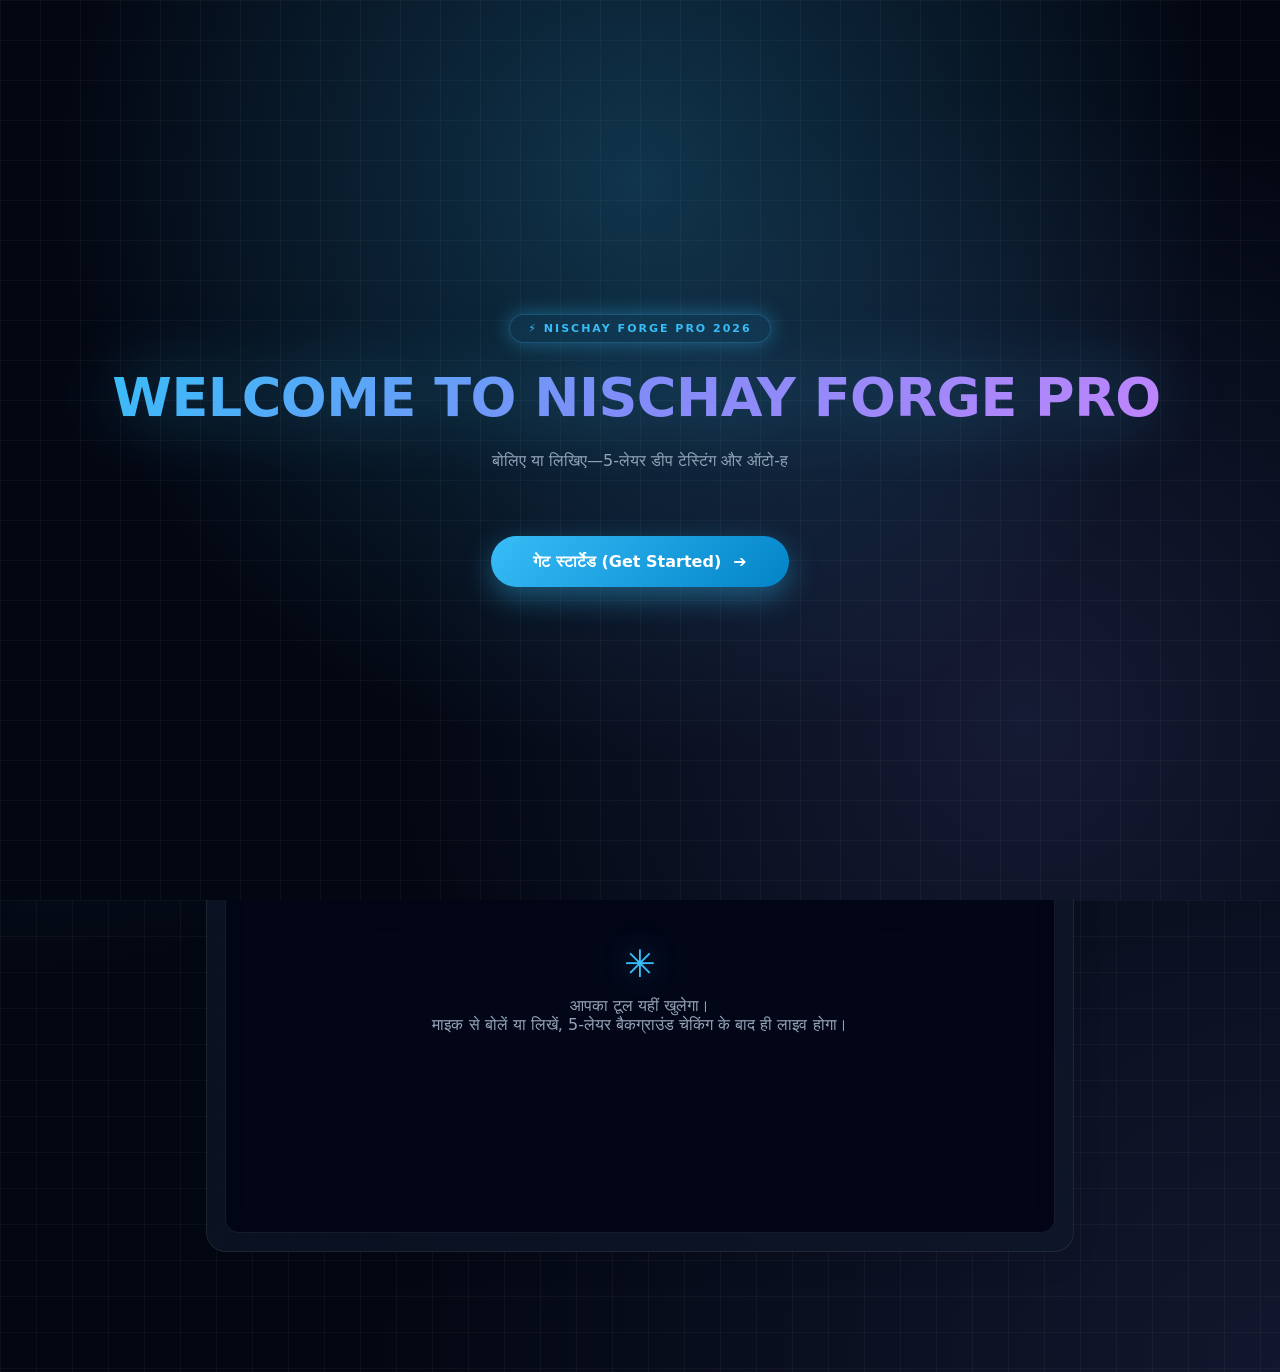
==== commit 0a42febf: "Update index.html" ====
--- a/index.html
+++ b/index.html
@@ -4,7 +4,7 @@
   <meta charset="UTF-8">
   <meta name="viewport" content="width=device-width, initial-scale=1, viewport-fit=cover">
   <meta name="theme-color" content="#030712">
-  <meta name="description" content="Nischay Forge AI — 5-Layer Deep Verified Tool Studio">
+  <meta name="description" content="Nischay Forge AI — Pro 5-Layer Verified Studio">
   <link rel="manifest" href="./manifest.json">
   <link rel="icon" type="image/svg+xml" href="./assets/app-icon.svg">
   <title>Nischay Forge AI — Pro 5-Layer Verified Studio</title>
@@ -39,7 +39,7 @@
     body.light-theme {
       --bg: #f8fafc;
       --bg-grid: rgba(0, 0, 0, 0.04);
-      --surface: rgba(255, 255, 255, 0.9);
+      --surface: rgba(255, 255, 255, 0.92);
       --surface-elevated: #f1f5f9;
       --border: rgba(2, 132, 199, 0.25);
       --border-subtle: rgba(0, 0, 0, 0.08);
@@ -74,7 +74,6 @@
       transition: background-color 0.25s ease, color 0.25s ease;
     }
 
-    /* वेलकम स्क्रीन */
     #welcomeScreen {
       position: fixed; inset: 0;
       background-color: var(--bg);
@@ -135,7 +134,6 @@
       transition: all 0.25s ease;
     }
     .btn-start-now:hover { transform: translateY(-2px); box-shadow: 0 14px 40px var(--accent-glow); }
-    .btn-start-now:active { transform: translateY(1px); }
 
     .topbar {
       height: 62px;
@@ -274,9 +272,14 @@
       padding: 14px; outline: none; resize: vertical; line-height: 1.5; white-space: pre;
     }
 
-    .preview-header-bar { display: flex; align-items: center; justify-content: space-between; margin-bottom: 14px; }
+    .preview-header-bar { display: flex; align-items: center; justify-content: space-between; margin-bottom: 14px; flex-wrap: wrap; gap: 10px; }
     .preview-title-text { font-size: 16px; font-weight: 800; color: var(--accent); letter-spacing: -0.2px; }
-    .preview-btn-group { display: flex; gap: 6px; }
+    
+    .view-mode-bar { display: inline-flex; background: var(--surface-elevated); border: 1px solid var(--border-subtle); border-radius: 20px; padding: 2px 4px; gap: 4px; }
+    .view-btn { background: transparent; border: none; color: var(--text-muted); font-size: 12px; font-weight: 700; padding: 4px 10px; border-radius: 14px; cursor: pointer; }
+    .view-btn.active { background: var(--accent); color: #fff; }
+
+    .preview-btn-group { display: flex; gap: 6px; flex-wrap: wrap; }
     .tool-btn {
       background: var(--surface-elevated);
       border: 1px solid var(--border-subtle);
@@ -292,14 +295,19 @@
       border-radius: 14px;
       border: 1px solid var(--border-subtle);
       overflow: hidden;
+      display: flex; justify-content: center; align-items: center;
       box-shadow: inset 0 0 20px rgba(0,0,0,0.1);
     }
     .empty-canvas { position: absolute; inset: 0; display: flex; flex-direction: column; align-items: center; justify-content: center; gap: 10px; color: var(--text-muted); text-align: center; padding: 20px; }
     .empty-canvas span { font-size: 38px; color: var(--accent); filter: drop-shadow(0 0 15px var(--accent-glow)); animation: floatIcon 3s ease-in-out infinite; }
     @keyframes floatIcon { 0%, 100% { transform: translateY(0); } 50% { transform: translateY(-8px); } }
 
-    iframe#toolFrame { width: 100%; height: 500px; border: none; background: #ffffff; display: none; opacity: 0; transition: opacity 0.4s ease; }
+    iframe#toolFrame { width: 100%; height: 500px; border: none; background: #ffffff; display: none; opacity: 0; transition: width 0.3s ease, opacity 0.4s ease; margin: 0 auto; }
     iframe#toolFrame.visible { opacity: 1; }
+
+    iframe#toolFrame.device-mobile { width: 380px; max-width: 100%; height: 560px; border: 2px solid var(--border); border-radius: 20px; box-shadow: 0 10px 40px rgba(0,0,0,0.5); }
+    iframe#toolFrame.device-tablet { width: 640px; max-width: 100%; height: 540px; border: 2px solid var(--border); border-radius: 16px; box-shadow: 0 10px 40px rgba(0,0,0,0.5); }
+    iframe#toolFrame.device-desktop { width: 100%; height: 500px; border-radius: 0; }
 
     .refine-box { margin-top: 14px; background: var(--surface-elevated); border: 1px dashed var(--border); border-radius: 14px; padding: 14px; display: none; }
     .refine-box.is-visible { display: block; animation: slideUp 0.3s ease; }
@@ -532,6 +540,7 @@
         </div>
 
         <div class="term-controls">
+          <button class="btn-term-action" id="btnFormatCode" title="कोड व्यवस्थित करें">✨ फॉर्मेट कोड</button>
           <button class="btn-term-action" id="btnApplyEdit" title="एडिट किया हुआ कोड कैनवस में चलाएं">⚡ बदलाव लागू करें</button>
           <button class="btn-term-action" id="btnCopyCode" title="यह कोड कॉपी करें">📋 कोड कॉपी करें</button>
         </div>
@@ -546,15 +555,22 @@
     <div class="glass-box" id="previewCardBox">
       <div class="preview-header-bar">
         <span class="preview-title-text" id="toolHeading">Nischay Studio Canvas</span>
+        
+        <div class="view-mode-bar" id="deviceViewBar">
+          <button class="view-btn active" data-device="desktop" title="डेस्कटॉप व्यू">💻 Desktop</button>
+          <button class="view-btn" data-device="tablet" title="टैबलेट व्यू">📱 Tablet</button>
+          <button class="view-btn" data-device="mobile" title="मोबाइल व्यू">📲 Mobile</button>
+        </div>
+
         <div class="preview-btn-group" id="toolActionBtns" style="display: none;">
+          <button class="tool-btn" id="btnShareLink" title="लाइव शेयर लिंक बनाएं">🔗 शेयर लिंक</button>
           <button class="tool-btn" id="btnOpenFull" title="पूरा बड़ा देखें">↗ बड़ा खोलें</button>
           <button class="tool-btn" id="btnSaveTool">♥ सेव</button>
           <button class="tool-btn" id="btnDownloadTool">📥 डाउनलोड</button>
         </div>
       </div>
 
-      <div class="canvas-container">
-        <!-- 5-लेयर साइबर लोडर -->
+      <div class="canvas-container" id="canvasViewport">
         <div class="forge-loader" id="forgeLoader">
           <div class="laser-scanner"></div>
           <div class="matrix-reactor">
@@ -579,7 +595,7 @@
           <span>✳</span>
           <p id="placeholderText">आपका टूल यहीं खुलेगा।<br>माइक से बोलें या लिखें, 5-लेयर बैकग्राउंड चेकिंग के बाद ही लाइव होगा।</p>
         </div>
-        <iframe id="toolFrame" sandbox="allow-scripts allow-modals allow-downloads allow-forms allow-same-origin"></iframe>
+        <iframe id="toolFrame" class="device-desktop" sandbox="allow-scripts allow-modals allow-downloads allow-forms allow-same-origin"></iframe>
       </div>
 
       <div class="refine-box" id="refineBox">
@@ -599,7 +615,6 @@
 
   <div class="toast" id="toastBox"></div>
 
-  <!-- स्मार्ट जावास्क्रिप्ट इंजन: पूर्ण थीम व भाषा नियंत्रण + 5-लेयर कम्पाइलर -->
   <script>
     const _k = [
       "AQ.Ab8RN6J9Nf6i",
@@ -624,9 +639,6 @@
 
     const $ = (id) => document.getElementById(id);
 
-    // ==================================================================
-    // बहुभाषी (i18n) डिक्शनरी
-    // ==================================================================
     const translations = {
       hi: {
         welcomeTitle: "WELCOME TO NISCHAY FORGE PRO",
@@ -731,6 +743,36 @@
       showToast((newLang === 'hi') ? 'भाषा बदलकर हिंदी कर दी गई! 🇮🇳' : 'Language switched to English! 🇬🇧');
     });
 
+    document.querySelectorAll('.view-btn').forEach(btn => {
+      btn.addEventListener('click', () => {
+        document.querySelectorAll('.view-btn').forEach(b => b.classList.remove('active'));
+        btn.classList.add('active');
+        const frame = $('toolFrame');
+        frame.classList.remove('device-desktop', 'device-tablet', 'device-mobile');
+        frame.classList.add(`device-${btn.dataset.device}`);
+      });
+    });
+
+    $('btnFormatCode').addEventListener('click', () => {
+      let code = $('termOutput').value;
+      if (!code) return;
+      code = code.replace(/([;{}])\s*/g, '$1\n').replace(/\n\s*\n/g, '\n');
+      $('termOutput').value = code;
+      codeModules[currentTab] = code;
+      showToast('कोड को सुंदर व क्लीन फॉरमेट किया गया! ✨');
+    });
+
+    $('btnShareLink').addEventListener('click', () => {
+      if (!activeTool) return;
+      const base64Doc = btoa(unescape(encodeURIComponent(activeTool.html)));
+      const shareUrl = `data:text/html;charset=utf-8;base64,${base64Doc}`;
+      navigator.clipboard.writeText(shareUrl).then(() => {
+        showToast('शेयरेबल डेटा वेब लिंक कॉपी हो गया! किसी भी ब्राउज़र में खोलें 🔗');
+      }).catch(() => {
+        showToast('लिंक कॉपी करने में असमर्थ!');
+      });
+    });
+
     function runWelcomeTypewriter() {
       let tIdx = 0, sIdx = 0;
       const t = translations[currentLang];
@@ -798,7 +840,6 @@
       showToast((nextTheme === 'light') ? 'लाइट थीम सक्रिय! ☀️' : 'डार्क थीम सक्रिय! 🌙');
     });
 
-    // प्रारंभिक सेटअप
     applyTheme(currentTheme);
     applyLanguage(currentLang);
 
@@ -849,7 +890,7 @@
   ${threeScript}
   <style>
     * { box-sizing: border-box; margin: 0; padding: 0; }
-    body { background: #030712; color: #f8fafc; font-family: system-ui, -apple-system, sans-serif; min-height: 100vh; overflow-x: hidden; }
+    body { min-height: 100vh; overflow-x: hidden; font-family: system-ui, -apple-system, BlinkMacSystemFont, 'Segoe UI', Roboto, sans-serif; }
     ${cssCode}
   </style>
 </head>
@@ -906,9 +947,6 @@
       typeLoop();
     }
 
-    // ==================================================================
-    // API इंजन कॉल
-    // ==================================================================
     async function callGeminiRaw(promptText, modelName) {
       const key = getApiKey();
       const endpoint = `https://generativelanguage.googleapis.com/v1beta/models/${modelName || PRIMARY_MODEL}:generateContent?key=${key}`;
@@ -928,8 +966,45 @@
     }
 
     // ==================================================================
-    // 5-लेयर डीप टेस्टिंग और ऑटो-क्लिक सैंडबॉक्स
+    // 100% सॉलिड पार्सर: कभी भी CSS खाली नहीं छोड़ेगा
     // ==================================================================
+    function parseFrontendResponse(rawText) {
+      let toolName = "Nischay Tool";
+      let pureHtml = "";
+      let pureCss = "";
+
+      // 1. नाम निकालना
+      const nameMatch = rawText.match(/===NAME===([\s\S]*?)===/i);
+      if (nameMatch) {
+        toolName = nameMatch[1].trim().replace(/[\r\n]+/g, " ");
+      }
+
+      // 2. HTML निकालना
+      const htmlMatch = rawText.match(/===HTML===([\s\S]*?)(?:===CSS===|$)/i);
+      if (htmlMatch) {
+        pureHtml = htmlMatch[1].trim();
+      } else {
+        pureHtml = rawText.replace(/<style[^>]*>[\s\S]*?<\/style>/gi, '').trim();
+      }
+
+      // 3. CSS निकालना (फुलप्रूफ रेगुलर एक्सप्रेशन)
+      const cssMatch = rawText.match(/===CSS===([\s\S]*?)$/i);
+      if (cssMatch) {
+        pureCss = cssMatch[1].trim();
+      } else {
+        const styleTagMatch = rawText.match(/<style[^>]*>([\s\S]*?)<\/style>/i);
+        if (styleTagMatch) {
+          pureCss = styleTagMatch[1].trim();
+        }
+      }
+
+      // बैकस्टिक्स हटाना
+      pureHtml = pureHtml.replace(/```html|```/gi, '').trim();
+      pureCss = pureCss.replace(/```css|```/gi, '').trim();
+
+      return { toolName, pureHtml, pureCss };
+    }
+
     function runDeepSandboxTesting(fullHtmlDoc) {
       return new Promise((resolve) => {
         const testFrame = document.createElement('iframe');
@@ -1004,9 +1079,6 @@
       });
     }
 
-    // ==================================================================
-    // 5-लेयर्स मुख्य एक्जीक्यूटर पाइपलाइन
-    // ==================================================================
     async function executeBuild(customPrompt) {
       const q = customPrompt || $('promptInput').value.trim();
       if (!q) return;
@@ -1039,49 +1111,40 @@
       }, 1000);
 
       try {
-        // --- लेयर 1: UI आर्किटेक्चर (HTML + CSS) ---
-        stepText.textContent = (currentLang === 'hi') ? '⚡ लेयर 1/5: UI स्ट्रक्चर, इनपुट व रिजल्ट कंटेनर तैयार हो रहा है...' : '⚡ Layer 1/5: Synthesizing clean UI structure & result container...';
+        // --- लेयर 1: UI आर्किटेक्चर (HTML + पूर्ण CSS) ---
+        stepText.textContent = (currentLang === 'hi') ? '⚡ लेयर 1/5: आधुनिक स्टाइल व UI संरचना तैयार हो रही है...' : '⚡ Layer 1/5: Synthesizing modern tailored UI architecture...';
         fill.style.width = '20%';
-        streamText.textContent = 'LAYER 1: DOM STRUCTURE & CSS STYLING';
-
-        const promptStep1 = `You are a Principal Frontend Architect.
-User Goal: "${q}"
+        streamText.textContent = 'LAYER 1: PARSING RICH HTML & COMPLETE CSS';
+
+        const promptStep1 = `You are a Principal Frontend UI/UX Architect.
+User Requirement: "${q}"
 
 CRITICAL MANDATORY RULES:
-1. STRICT INTENT: Build the exact web tool asked.
-2. YOU MUST INCLUDE:
-   - Clear input elements with clear semantic IDs (e.g., id="dob", id="weight", id="txtInput").
-   - Action buttons with clear semantic IDs (e.g., id="calcBtn", id="startBtn").
-   - A DEDICATED VISIBLE RESULT AREA with clear ID (e.g., id="resultBox") to display values.
-3. No dummy code. Modern dark cyberpunk UI (#030712).
-4. No JavaScript here.
-
-Format Exactly:
+1. COMPLETE RESPONSIVE CSS: You MUST provide extensive, beautiful modern CSS styling. Do NOT return blank CSS or comments. Style container, buttons, typography, inputs, active states, and padding.
+2. DYNAMIC THEME MATCHING:
+   - If it's a Study/Timer/Health app: Use soft, clean, elegant modern design (rounded cards, smooth shadows, relaxing colors).
+   - If it's a Calculator/Finance app: Use Apple/Stripe-level clean typography and modern card layouts.
+3. UI COMPONENTS:
+   - Semantic HTML with unique IDs on all buttons, inputs, and result containers.
+   - Do NOT write JavaScript here.
+
+Format EXACTLY like this (DO NOT OMIT ANY SECTION):
 ===NAME===
 [Concise Tool Name]
 ===HTML===
-[Semantic HTML with inputs, buttons, and output containers]
+[Semantic HTML markup]
 ===CSS===
-[Modern responsive CSS]`;
+[Complete, rich, modern responsive CSS code styling all elements]`;
 
         const uiRaw = await callGeminiRaw(promptStep1);
-        let toolName = "Nischay Tool";
-        let pureHtml = "";
-        let pureCss = "";
-
-        if (uiRaw.includes("===HTML===")) {
-          const parts = uiRaw.split(/===[A-Z]+===/);
-          toolName = (parts[1] || toolName).trim().replace(/[\r\n]+/g, " ");
-          pureHtml = (parts[2] || "").trim();
-          pureCss = (parts[3] || "").trim();
-        } else {
-          pureHtml = uiRaw.replace(/<style[^>]*>[\s\S]*?<\/style>/gi, '').trim();
-          const sm = uiRaw.match(/<style[^>]*>([\s\S]*?)<\/style>/i);
-          if (sm) pureCss = sm[1].trim();
+        let { toolName, pureHtml, pureCss } = parseFrontendResponse(uiRaw);
+
+        // --- हार्ड चेक: अगर CSS खाली रह गई तो जबरन बैकअप स्टाइलिंग दें ---
+        if (!pureCss || pureCss.length < 30) {
+          streamText.textContent = 'REPAIRING MISSING CSS STYLES...';
+          const cssRepairPrompt = `Create modern, beautiful CSS styles for this HTML:\n${pureHtml}\nReturn ONLY pure valid CSS. No markdown.`;
+          pureCss = (await callGeminiRaw(cssRepairPrompt)).replace(/```css|```/gi, '').trim();
         }
-
-        pureHtml = pureHtml.replace(/^```html|^```|```$/gim, '').trim();
-        pureCss = pureCss.replace(/^```css|^```|```$/gim, '').trim();
 
         // --- लेयर 2: पूर्ण जावास्क्रिप्ट लॉजिक कम्पाइलेशन ---
         stepText.textContent = (currentLang === 'hi') ? '⚙️ लेयर 2/5: हर इनपुट और बटन का 100% वर्किंग लॉजिक जोड़ा जा रहा है...' : '⚙️ Layer 2/5: Wiring up listeners and complete operational logic...';
@@ -1097,7 +1160,7 @@
 User Request: "${q}"
 
 RULES FOR 100000% WORKING CODE:
-1. NO DUMMY/PLACEHOLDER CODE: Implement the real, complete calculation, timer, or app logic.
+1. NO DUMMY/PLACEHOLDER CODE: Implement real, complete calculation, timer, or app logic.
 2. BIND EVERY BUTTON: Select buttons and inputs by their EXACT IDs from the HTML above. Attach 'click' and 'input' event listeners.
 3. VISIBLE OUTPUT: On button click, write the computed results directly into the DOM result elements and remove any 'hidden' or 'display:none' styles.
 4. NO DOMContentLoaded: Do NOT use DOMContentLoaded or window.onload. Write code that executes immediately.
@@ -1107,20 +1170,21 @@
         let pureJs = await callGeminiRaw(promptStep2);
         pureJs = pureJs.replace(/^```javascript|^```js|^```|```$/gim, '').trim();
 
-        // --- लेयर 3: सिंटैक्स और अधूरापन चेकिंग ---
-        stepText.textContent = (currentLang === 'hi') ? '🔍 लेयर 3/5: सिंटैक्स चेकिंग और कोड का अधूरापन परखा जा रहा है...' : '🔍 Layer 3/5: Running static syntax and completion audit...';
+        // --- लेयर 3: तीनों फाइलों की संपूर्णता और सिंटैक्स चेकिंग ---
+        stepText.textContent = (currentLang === 'hi') ? '🔍 लेयर 3/5: HTML, CSS और JS तीनों की संपूर्णता जांची जा रही है...' : '🔍 Layer 3/5: Running tripartite code completeness audit...';
         fill.style.width = '65%';
-        streamText.textContent = 'LAYER 3: STATIC SYNTAX & COMPLETION AUDIT';
-
+        streamText.textContent = 'LAYER 3: VERIFYING HTML + CSS + JS INTEGRITY';
+
+        // अगर तीनों में से कोई भी हिस्सा अधूरा रह गया तो रिपेयर
         let openBraces = (pureJs.match(/\{/g) || []).length;
         let closeBraces = (pureJs.match(/\}/g) || []).length;
-        if (openBraces !== closeBraces) {
-          streamText.textContent = 'FIXING UNBALANCED SYNTAX...';
-          const fixSyntaxPrompt = `The following JavaScript has mismatched braces or is truncated:
+        if (openBraces !== closeBraces || pureJs.length < 20) {
+          streamText.textContent = 'FIXING UNBALANCED JS LOGIC...';
+          const fixSyntaxPrompt = `The following JavaScript is incomplete or has mismatched braces:
 \`\`\`javascript
 ${pureJs}
 \`\`\`
-Complete and fix the syntax so all braces match and it is 100% complete. Return ONLY valid pure JavaScript.`;
+Complete and fix the syntax so all braces match and it is 100% complete and working. Return ONLY valid pure JavaScript.`;
           pureJs = (await callGeminiRaw(fixSyntaxPrompt)).replace(/^```javascript|^```js|^```|```$/gim, '').trim();
         }
 
@@ -1189,7 +1253,7 @@
 
           btn.disabled = false;
           btn.querySelector('span').textContent = translations[currentLang].btnCreate;
-          showToast((currentLang === 'hi') ? `5-लेयर ऑडिट पास: ${activeTool.name} पूरी तरह वर्किंग है! 🎯` : `5-Layer verified: ${activeTool.name} is ready! 🎯`);
+          showToast((currentLang === 'hi') ? `5-लेयर ऑडिट पास: ${activeTool.name} तैयार! 🎯` : `5-Layer verified: ${activeTool.name} ready! 🎯`);
         });
 
       } catch (err) {
